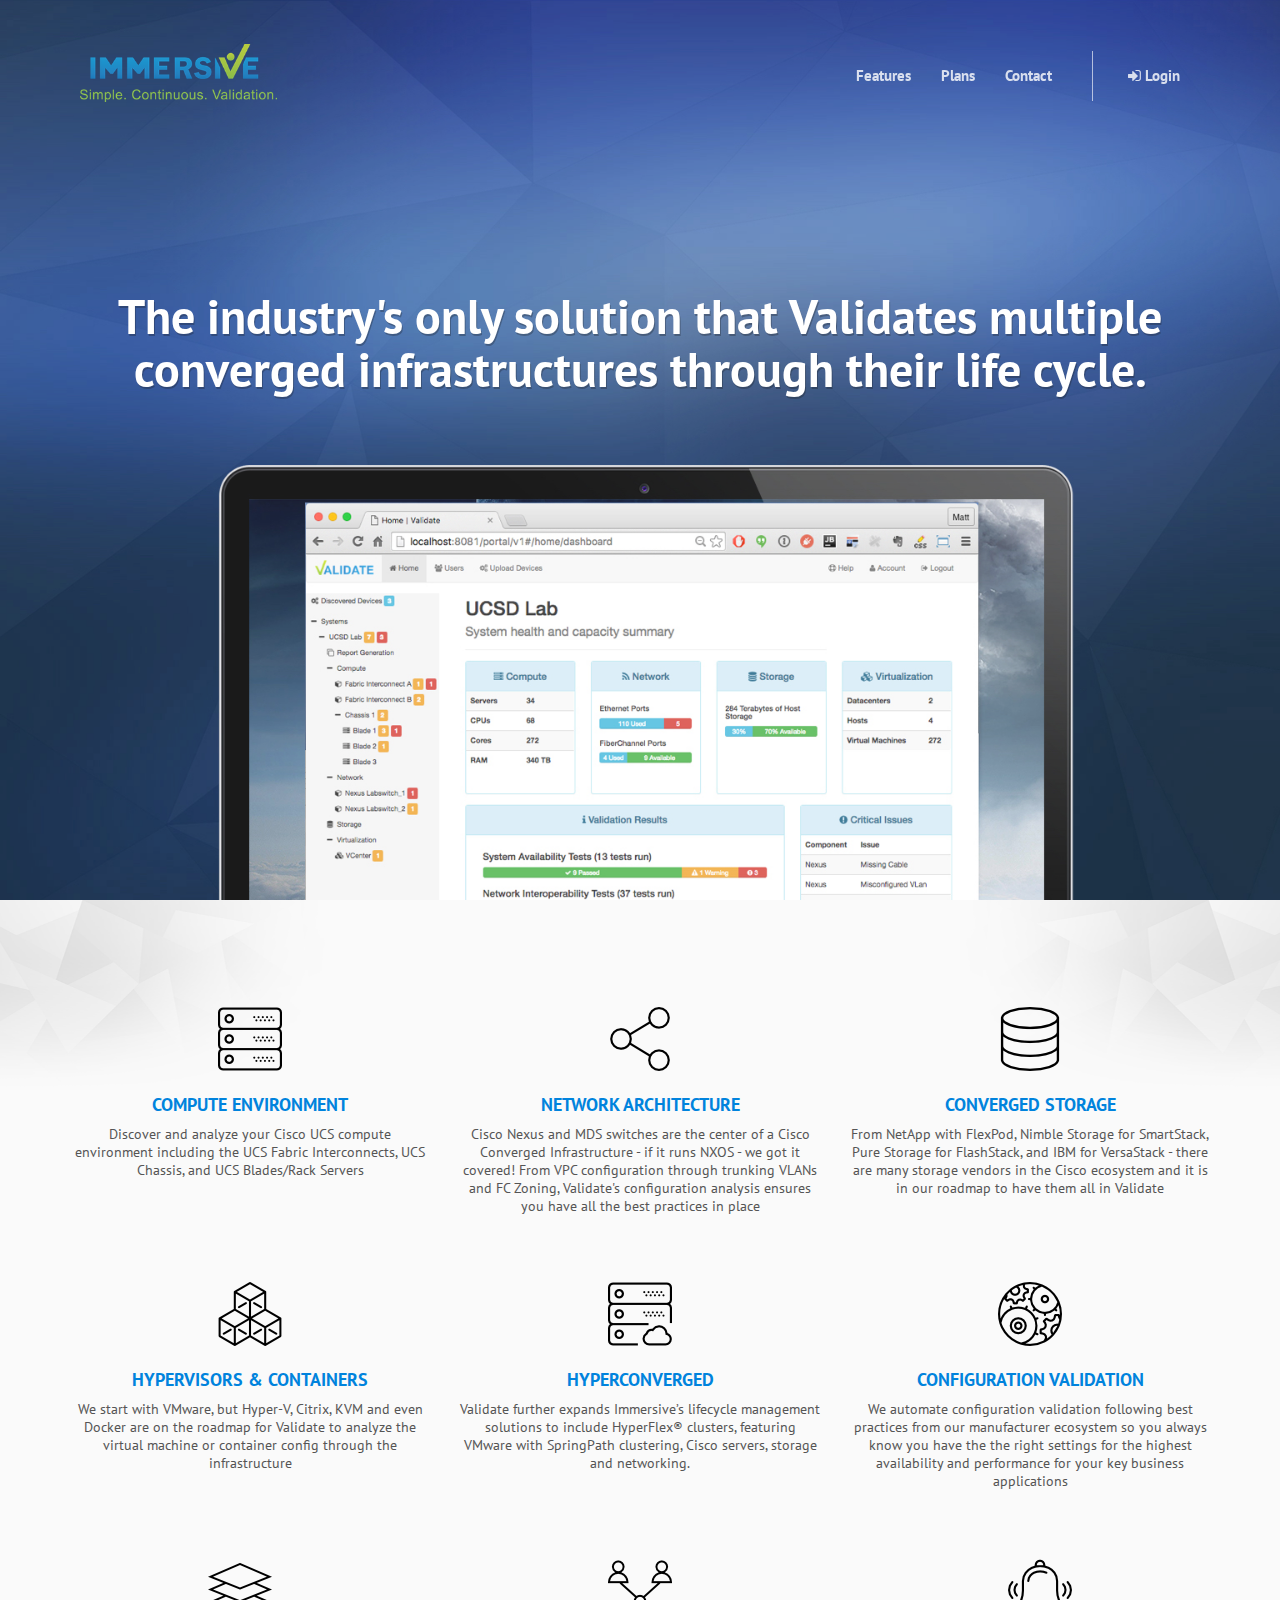
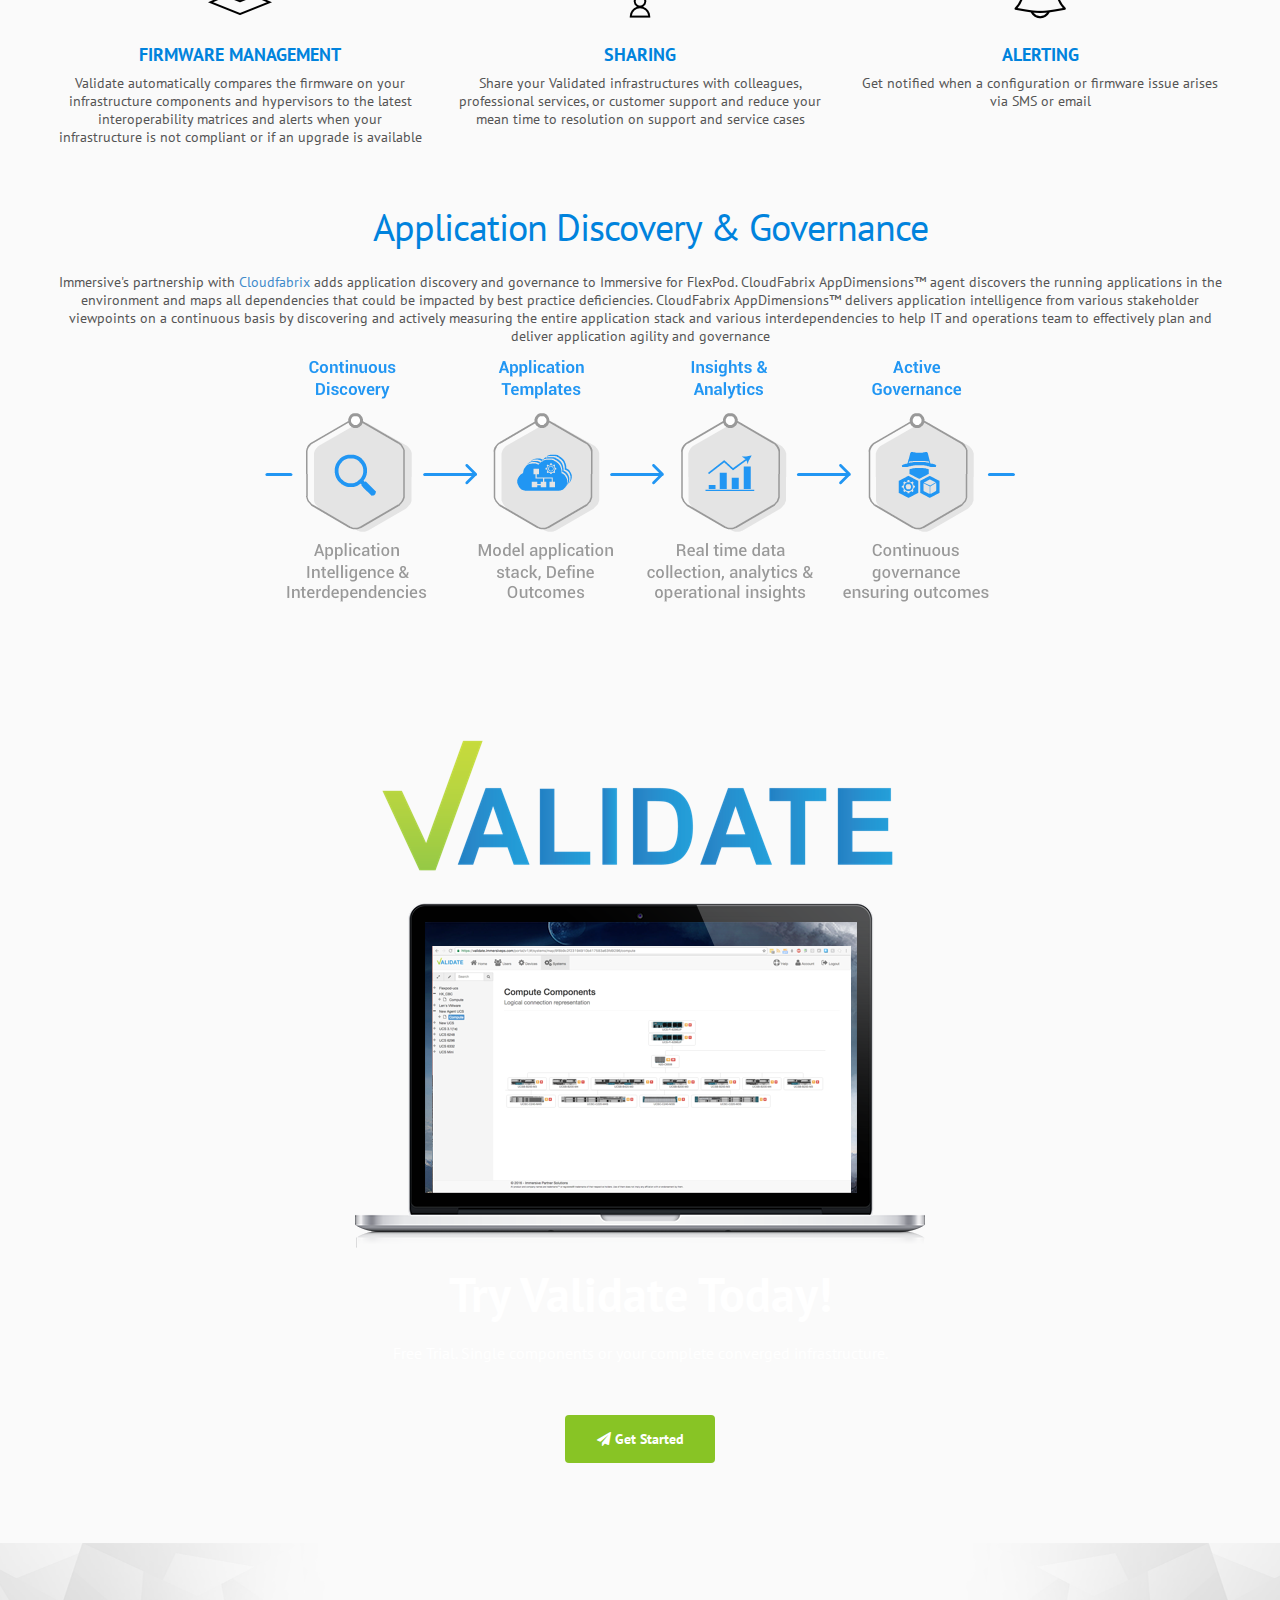
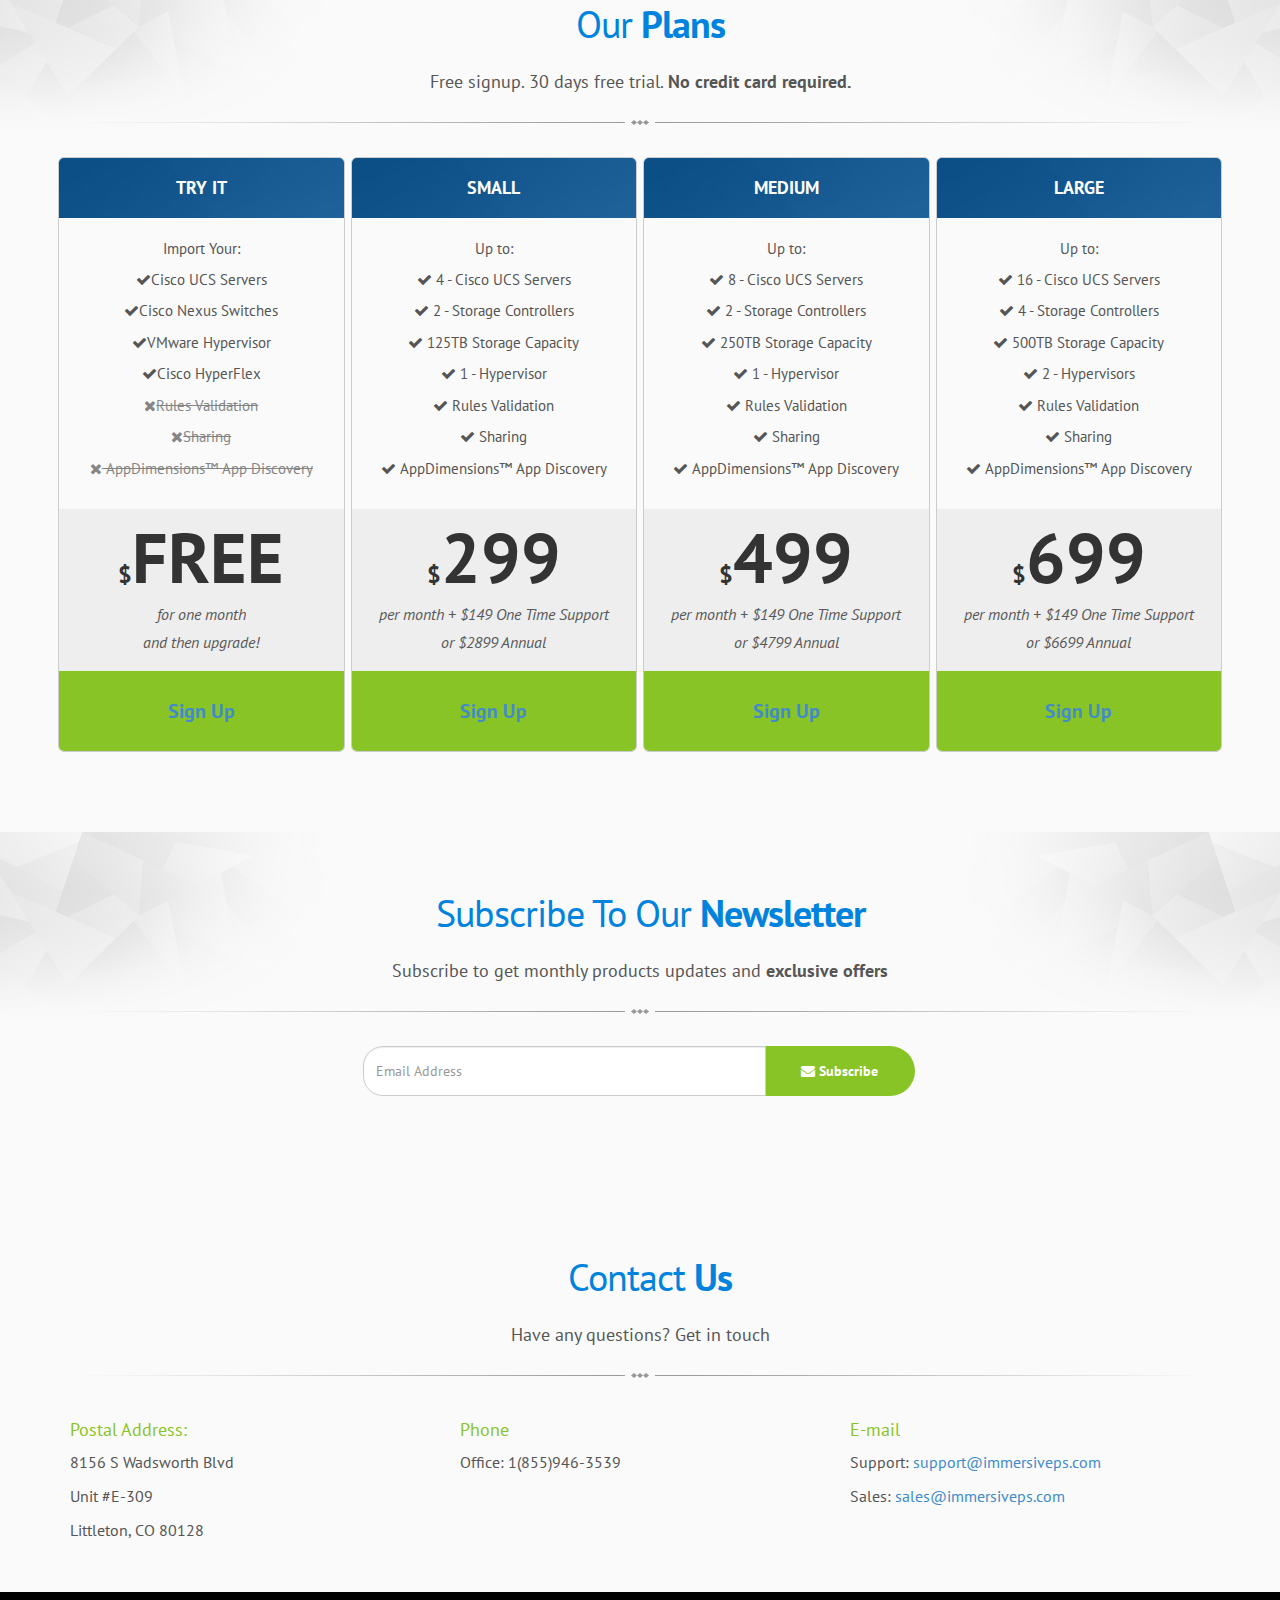
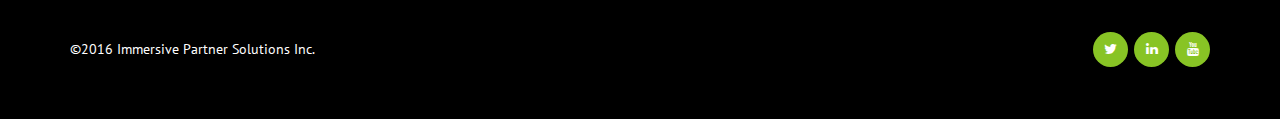
==== index.html @ 779d0a84 "Validate" ====
<!DOCTYPE html>
<html>
<head>
<meta charset="utf-8">
 <!--[if IE]><meta http-equiv="X-UA-Compatible" content="IE=edge"><![endif]-->
<meta name="viewport" content="width=device-width, initial-scale=1">

<!-- Page Title -->
	<title>Immersive Partner Solutions, Inc.</title>
<!-- /Page title -->

<!-- Seo Tags -->
	<meta name="description" content="Immersive Validate" />
	<meta name="keywords" content="Immersive, Validate, FlexPod, HyperFlex, SmartStack, FlashStack, VersaStack"/>
	<meta name="robots" content="index, follow"> 
<!-- /Seo Tags -->

<!-- Favicon and Touch Icons
========================================================= -->
	<link rel="shortcut icon" href="img/favicon.ico" type="image/x-icon">
	<link rel="icon" href="img/favicon.ico" type="image/x-icon">
<!-- /Favicon
========================================================= -->

<!-- >> CSS
============================================================================== -->
	<!-- Bootstrap styles -->
	<link href="vendor/bootstrap/css/bootstrap.min.css" rel="stylesheet">
	<!-- /Bootstrap Styles -->
	<!-- Google Web Fonts -->	
	<link href='https://fonts.googleapis.com/css?family=PT+Sans' rel='stylesheet' type='text/css'>
	<link href='https://fonts.googleapis.com/css?family=Titillium+Web:400,700,300' rel='stylesheet' type='text/css'>
	<!-- /google web fonts -->
	<!-- owl carousel -->
	<link href="vendor/owl.carousel/owl-carousel/owl.carousel.css" rel="stylesheet">
	<link href="vendor/owl.carousel/owl-carousel/owl.theme.css" rel="stylesheet">
	<!-- /owl carousel -->
	<!-- fancybox.css -->
	<link href="vendor/fancybox/jquery.fancybox.css" rel="stylesheet">
	<!-- /fancybox.css -->
	<!-- Font Awesome -->
	<link rel="stylesheet" href="vendor/font-awesome/css/font-awesome.min.css">
	<!-- /Font Awesome -->
	<!-- Main Styles -->
	<link href="css/styles.css" rel="stylesheet">
	<!-- /Main Styles -->
<!-- >> /CSS
============================================================================== -->
</head>

<body>

<!-- Page Loader
========================================================= -->
<div class="loader-container" id="page-loader"> 
  <div class="loading-wrapper loading-wrapper-hide">
  	<div class="loader-animation" id="loader-animation">
  		<svg class="svg-loader" width=100 height=100>
		  <circle cx=50 cy=50 r=25 />
		</svg>
  	</div>    
    <!-- Edit With Your Name -->
    <div class="loader-name" id="loader-name">
      <img src="img/logo.png" alt="">
    </div>
    <!-- /Edit With Your Name -->
  </div>   
</div>
<!-- /End of Page loader
========================================================= -->

<!-- Header
================================================== -->
<header id="header" class="">
	<nav class="navbar">
        <div class="container">
            <!-- Navbar Header -->
            <div class="navbar-header">
            	<!-- Collapse Button -->
                <button type="button" class="navbar-toggle" data-toggle="collapse" data-target=".navbar-main-collapse">
                    <i class="fa fa-bars"></i>
                </button>
                <!-- /Collapse Button -->
                <!-- logo -->
                <div class="header-logo" id="header-logo">
                	<a class="navbar-brand back-to-top" href="#main-carousel">
	                   <img src="img/logo3.png" alt="">
	                </a>
                </div>                
                <!-- /logo -->
            </div>
            <!-- / Navbar Header -->

            <!-- Collect the nav links, forms, and other content for toggling -->
            <div class="collapse navbar-collapse navbar-main-collapse">
            	<!-- Secondary menu -->
            	<ul class="nav navbar-nav navbar-right secondary-menu">
		          <li><a href="https://validate.immersiveps.com/portal/v1/#/login"><i class="fa fa-sign-in"></i> Login</a></li>
		        </ul>
		        <!-- /secondary menu -->
		        <!-- Main menu -->
                <ul class="nav navbar-nav navbar-right hd-list-menu"> 
			        <li><a href="#section-features">Features </a></li>
			        <!--<li><a href="#section-testimonials">Reviews</a></li> -->
			        <!--<li><a href="#section-clients">Clients</a></li>	 -->
			        <li><a href="#section-prices">Plans</a></li>	                
			        <li><a href="#section-contact">Contact</a></li>
                </ul>         
                <!-- Main menu -->       
            </div>
            <!-- /.navbar-collapse -->
        </div>
        <!-- /.container -->
    </nav>
</header>
<!-- /Header
================================================== -->


<div class="page-wrapper">
	
	<div id="body-content">

		<!-- Back to Top Button -->
		<div id="back-to-top" class="back-to-top back-to-top-hide"><i class="fa fa-angle-up"></i></div>
		<!-- /Back to Top Button -->

		<!-- SECTION: Intro
		================================================== -->
		<div class="owl-carousel main-carousel" id="main-carousel">

			<!-- slide -->
			<div class="main-intro main-slide1" style="">

				<div class="container">	
					<div class="intro-content-wrapper viewport">
						<!-- INTRO CONTENT -->
						<!-- Adjust the margin-top in style atribute according to content to keep always centered vertically-->
						<div class="intro-content intro-content-slide1">
							<!-- row -->
							<div class="row">
								<!-- col -->
								<div class="col-sm-12">
									<!-- Slide Title-->
									<div class="ic-title-wrapper">
										<h1 class="ic-title">The industry's only solution that Validates multiple converged infrastructures through their life cycle.</h1>
									</div>
									<!-- /Slide Title -->								
									<!-- Slide Text-->
									<!-- /Slide Text -->
														
								</div>
								<!-- /col -->
							</div>
							<!-- /row -->						
															
						</div>	
						<!-- /INTRO CONTENT -->					
					</div>							
				</div>
			</div>
			<!-- /slide -->
			
		</div>		
		<!-- /SECTION: Intro
		================================================== -->

		
		<!-- SECTION: Features
		================================================== -->
		<div class="section-features section-bg" id="section-features">
			<div class="container">				

				<!-- Intro Features -->
				<div class="intro-features-wrapper">
					<!-- row -->
					<div class="row">				
						<!-- item -->
						<div class="col-sm-4 intro-feature-item">
							<div class="intro-feature-icon">
								<img src="img/server.png" alt="">
							</div>
							<h2 class="intro-feature-title">Compute Environment</h2>
							<div class="intro-feature-description">
								<p>Discover and analyze your Cisco UCS compute environment including the UCS Fabric Interconnects, UCS Chassis, and UCS Blades/Rack Servers</p>								
							</div>
						</div>
						<!-- /item -->
						<!-- item -->
						<div class="col-sm-4 intro-feature-item">
							<div class="intro-feature-icon">
								<img src="img/network.png" alt="">
							</div>
							<h2 class="intro-feature-title">Network Architecture</h2>
							<div class="intro-feature-description">
								<p>Cisco Nexus and MDS switches are the center of a Cisco Converged Infrastructure - if it runs NXOS - we got it covered!  From VPC configuration through trunking VLANs and FC Zoning, Validate's configuration analysis ensures you have all the best practices in place</p>
							</div>
						</div>
						<!-- /item -->
						<!-- item -->
						<div class="col-sm-4 intro-feature-item">
							<div class="intro-feature-icon">
								<img src="img/storage.png" alt="">
							</div>
							<h2 class="intro-feature-title">Converged Storage</h2>
							<div class="intro-feature-description">
								<p>From NetApp with FlexPod, Nimble Storage for SmartStack, Pure Storage for FlashStack, and IBM for VersaStack - there are many storage vendors in the Cisco ecosystem and it is in our roadmap to have them all in Validate</p>
							</div>
						</div>
						<!-- /item -->
					</div>
					<div class="row">				
						<!-- item -->
						<div class="col-sm-4 intro-feature-item">
							<div class="intro-feature-icon">
								<img src="img/hypervisor.png" alt="">
							</div>
							<h2 class="intro-feature-title">Hypervisors & Containers</h2>
							<div class="intro-feature-description">
								<p>We start with VMware, but Hyper-V, Citrix, KVM and even Docker are on the roadmap for Validate to analyze the virtual machine or container config through the infrastructure</p>								
							</div>
						</div>
						<!-- /item -->
						<!-- item -->
						<div class="col-sm-4 intro-feature-item">
							<div class="intro-feature-icon">
								<img src="img/hyper.png" alt="">
							</div>
							<h2 class="intro-feature-title">Hyperconverged</h2>
							<div class="intro-feature-description">
								<p>Validate further expands Immersive’s lifecycle management solutions to include HyperFlex® clusters, featuring VMware with SpringPath clustering, Cisco servers, storage and networking.</p>
							</div>
						</div>
						<!-- /item -->
						<!-- item -->
						<div class="col-sm-4 intro-feature-item">
							<div class="intro-feature-icon">
								<img src="img/config.png" alt="">
							</div>
							<h2 class="intro-feature-title">Configuration Validation</h2>
							<div class="intro-feature-description">
								<p>We automate configuration validation following best practices from our manufacturer ecosystem so you always know you have the the right settings for the highest availability and performance for your key business applications</p>
							</div>
						</div>
						<div class="row">				
						<!-- item -->
						<div class="col-sm-4 intro-feature-item">
							<div class="intro-feature-icon">
								<img src="img/firmware.png" alt="">
							</div>
							<h2 class="intro-feature-title">Firmware Management</h2>
							<div class="intro-feature-description">
								<p>Validate automatically compares the firmware on your infrastructure components and hypervisors to the latest interoperability matrices and alerts when your infrastructure is not compliant or if an upgrade is available</p>
							</div>
						</div>
						<!-- item -->
						<div class="col-sm-4 intro-feature-item">
							<div class="intro-feature-icon">
								<img src="img/sharing.png" alt="">
							</div>
							<h2 class="intro-feature-title">Sharing</h2>
							<div class="intro-feature-description">
								<p>Share your Validated infrastructures with colleagues, professional services, or customer support and reduce your mean time to resolution on support and service cases</p>								
							</div>
						</div>
						<!-- /item -->
						<!-- item -->
						<div class="col-sm-4 intro-feature-item">
							<div class="intro-feature-icon">
								<img src="img/alert.png" alt="">
							</div>
							<h2 class="intro-feature-title">Alerting</h2>
							<div class="intro-feature-description">
								<p>Get notified when a configuration or firmware issue arises via SMS or email</p>
							</div>
						<!-- /item -->
					</div>
					<!-- /row -->
				</div>
				<!-- /row -->
					<div class="intro-features-wrapper">
					<div class="section-title-wrapper">
					<h2 class="title-section">Application Discovery & Governance</h2>
							<div class="intro-feature-description text-center">
								<p>Immersive's partnership with <a href="http://www.cloudfabrix.com">Cloudfabrix</a> adds application discovery and governance to Immersive for FlexPod.  CloudFabrix AppDimensions™ agent discovers the running applications in the environment and maps all dependencies that could be impacted by best practice deficiencies.  CloudFabrix AppDimensions™ delivers application intelligence from various stakeholder viewpoints on a continuous basis by discovering and actively measuring the entire application stack and various interdependencies to help IT and operations team to effectively plan and deliver application agility and governance</p>
							<img src="img/appdimensions.png" alt="">
							</div>
						</div>
					</div>
				</div>
				<!-- /Intro Features -->

			</div>
		</div>
		<!-- /SECTION: Features
		================================================== -->


		
		<!-- /SECTION: Clients
		================================================== -->

		<!-- Section: Image background-->
		<div class="section section-padding contrast-with-image text-center" style="background-image: url('img/bg3.jpg')">
			<div class="container">
				<img src="img/logo.png" alt="">
				<img src="img/laptop-mockup.png" alt="">
				<h2 class="title1">Try Validate Today!</h2>
				<p>Free Trial. Single components or your complete converged infrastructure.</p><br/><br/>
				<a href="https://validate.immersiveps.com/portal/v1/#/signup" class="btn btn-default"><i class="fa fa-paper-plane"></i> Get Started</a>
			</div>
		</div>
		<!-- / Section: Image Background-->

		<!-- SECTION: Prices
		================================================== -->
		<div class="section-prices section-padding section-bg" id="section-prices">
			<div class="container">

				<!-- Section title -->
				<div class="section-title-wrapper">
					<h2 class="title-section">Our <strong>Plans</strong></h2>
					<p class="title-section2 title-section-border">Free signup. 30 days free trial. <strong>No credit card required.</strong></p>
				</div>
				<!-- /Section title -->

				<!-- Row -->
			<div class="row">
				<!-- col -->
				<div class="col-sm-3">
					<!-- Plan Item-->
					<div class="plan-item">
						<!-- Plan Name -->
		            	<div class="plan-item-head">
		                	<h2 class="plan-item-title">Try It</h2>			              
		            	</div>  
						<!-- Plan Name -->

						<!-- Plan Features List -->
			            <ul class="plan-item-list">
			                <li>Import Your:</li>
			                <li><i class="fa fa-check"></i>Cisco UCS Servers</li>
			                <li><i class="fa fa-check"></i>Cisco Nexus Switches</li>
			                <li><i class="fa fa-check"></i>VMware Hypervisor</li>
			                <li><i class="fa fa-check"></i>Cisco HyperFlex</li>
			                <li class="disabled"><i class="fa fa-times"></i>Rules Validation </li>
			                <li class="disabled"><i class="fa fa-times"></i>Sharing</li>
			                <li class="disabled"><i class="fa fa-times"></i> AppDimensions™ App Discovery</li>
			            </ul>
						<!-- Plan Features List -->

						<!-- Plan Item Price -->
			            <div class="plan-item-price">
			            	<h3 class="plan-item-price-title"><span class="plan-item-price-symbol">$</span>FREE</h3>
			                <h4 class="plan-item-price-title2">for one month</h4>
			                <h4 class="plan-item-price-title2">and then upgrade!</h4>
			            </div>
			            <!-- /Plan Item Price -->

			            <button type="button" class="btn btn-default plan-item-btn"><a href="https://validate.immersiveps.com/portal/v1/#/signup">Sign Up</button></a>
			        </div>
					<!-- /Plan Item -->
				</div>
				<!-- /col -->

				<!-- col -->
				<div class="col-sm-3">
					<!-- Plan Item-->
					<div class="plan-item">
						<!-- Plan Name -->
		            	<div class="plan-item-head">
		                	<h2 class="plan-item-title">Small</h2>			              
		            	</div>  
						<!-- Plan Name -->

						<!-- Plan Features List -->
			            <ul class="plan-item-list">
			            	<li>Up to:</li>
			                <li><i class="fa fa-check"></i> 4 - Cisco UCS Servers</li>
			                <li><i class="fa fa-check"></i> 2 - Storage Controllers</li>
			                <li><i class="fa fa-check"></i> 125TB Storage Capacity</li>
			                <li><i class="fa fa-check"></i> 1 - Hypervisor</li>
			                <li><i class="fa fa-check"></i> Rules Validation</li>
			                <li><i class="fa fa-check"></i> Sharing</li>
			                <li><i class="fa fa-check"></i> AppDimensions™ App Discovery</li>
			            </ul>
						<!-- Plan Features List -->

						<!-- Plan Item Price -->
			            <div class="plan-item-price">
			            	<h3 class="plan-item-price-title"><span class="plan-item-price-symbol">$</span>299</h3>
			                <h4 class="plan-item-price-title2">per month + $149 One Time Support</h4>
			                <h4 class="plan-item-price-title2">or $2899 Annual</h4>
			            </div>
			            <!-- /Plan Item Price -->

			            <button type="button" class="btn btn-default plan-item-btn"><a href="https://validate.immersiveps.com/portal/v1/#/signup">Sign Up</button></a>
			        </div>
					<!-- /Plan Item -->
				</div>
				<!-- /col -->

				
				<!-- col -->
				<div class="col-sm-3">
					<!-- Plan Item-->
					<div class="plan-item">
						<!-- Plan Name -->
		            	<div class="plan-item-head">
		                	<h2 class="plan-item-title">Medium</h2>			              
		            	</div>  
						<!-- Plan Name -->

						<!-- Plan Features List -->
						<ul class="plan-item-list">
			            <li>Up to:</li>
			                <li><i class="fa fa-check"></i> 8 - Cisco UCS Servers</li>
			                <li><i class="fa fa-check"></i> 2 - Storage Controllers</li>
			                <li><i class="fa fa-check"></i> 250TB Storage Capacity</li>
			                <li><i class="fa fa-check"></i> 1 - Hypervisor</li>
			                <li><i class="fa fa-check"></i> Rules Validation</li>
			                <li><i class="fa fa-check"></i> Sharing</li>
			                <li><i class="fa fa-check"></i> AppDimensions™ App Discovery</li>
			            </ul>
						<!-- Plan Features List -->

						<!-- Plan Item Price -->
			            <div class="plan-item-price">
			            	<h3 class="plan-item-price-title"><span class="plan-item-price-symbol">$</span>499</h3>
			                <h4 class="plan-item-price-title2">per month + $149 One Time Support</h4>
			                <h4 class="plan-item-price-title2">or $4799 Annual</h4>
			            </div>
			            <!-- /Plan Item Price -->

			            <button type="button" class="btn btn-default plan-item-btn"><a href="https://validate.immersiveps.com/portal/v1/#/signup">Sign Up</button></a>
			        </div>
					<!-- /Plan Item -->
				</div>
				<!-- /col -->

				<!-- col -->
				<div class="col-sm-3">
					<!-- Plan Item-->
					<div class="plan-item">
						<!-- Plan Name -->
		            	<div class="plan-item-head">
		                	<h2 class="plan-item-title">Large</h2>			              
		            	</div>  
						<!-- Plan Name -->

						<!-- Plan Features List -->
						<ul class="plan-item-list">
			            <li>Up to:</li>
			                <li><i class="fa fa-check"></i> 16 - Cisco UCS Servers</li>
			                <li><i class="fa fa-check"></i> 4 - Storage Controllers</li>
			                <li><i class="fa fa-check"></i> 500TB Storage Capacity</li>
			                <li><i class="fa fa-check"></i> 2 - Hypervisors</li>
			                <li><i class="fa fa-check"></i> Rules Validation</li>
			                <li><i class="fa fa-check"></i> Sharing</li>
			                <li><i class="fa fa-check"></i> AppDimensions™ App Discovery</li>
			            </ul>
						<!-- Plan Features List -->

						<!-- Plan Item Price -->
			            <div class="plan-item-price">
			            	<h3 class="plan-item-price-title"><span class="plan-item-price-symbol">$</span>699</h3>
			                <h4 class="plan-item-price-title2">per month + $149 One Time Support</h4>
			                <h4 class="plan-item-price-title2">or $6699 Annual</h4>
			            </div>
			            <!-- /Plan Item Price -->

			            <button type="button" class="btn btn-default plan-item-btn"><a href="https://validate.immersiveps.com/portal/v1/#/signup">Sign Up</button></a>
			        </div>
					<!-- /Plan Item -->
				</div>
				<!-- /col -->
			</div>
			<!-- /Row -->

				
			</div>				
		</div>
		<!-- /SECTION: Prices
		================================================== -->

		

		<!-- SECTION: Testimonials
		================================================== -->
		<div class="section-subscribe section-padding section-bg" id="section-subscribe">
			<div class="container">		
				<!-- Section title -->
				<div class="section-title-wrapper">
					<h2 class="title-section">Subscribe To Our <strong>Newsletter</strong></h2>
					<p class="title-section2 title-section-border">Subscribe to get monthly products updates and <strong>exclusive offers</strong></p>
				</div>
				<!-- /Section title -->

				<div class="row">
					<div class="col-sm-6 col-sm-offset-3">
						<!-- Mailchimp Form -->
						<form id="mc-form" action="https://immersiveps.us11.list-manage.com/subscribe/post?u=fa76b0aaca21a944f6d756a8e&amp;id=5f66a9d143" method="post">
					        <div class="input-group">
					            <input type="email" class="form-control" placeholder="Email Address" required="" id="mc-email" name="EMAIL">
					            <span class="input-group-btn">
					            	<button type="submit" class="btn btn-default"><i class="fa fa-envelope"></i>  Subscribe</button>
					            </span> 
					        </div>
					        <label for="mc-email" id="mc-notification"></label>
				        </form>
				        <!-- / Mailchimp Form -->
					</div>
				</div>

				
			</div>
		</div>
		<!-- /SECTION: Newletter
		================================================== -->	


		<!-- SECTION: Contact Infos
		================================================== -->
		<div class="section-contact-infos section-padding" id="section-contact">
			<div class="container">
				<!-- Section title -->
				<div class="section-title-wrapper">
					<h2 class="title-section">Contact <strong>Us</strong></h2>
					<p class="title-section2 title-section-border">Have any questions? Get in touch</p>
				</div>
				<!-- /Section title -->
				<!-- Contact Infos -->
				<div class="contact-infos">
					<!-- row -->
					<div class="row">
						<!-- Postal Address -->
						<div class="col-xs-6 col-sm-6 col-md-4">
							<h4>Postal Address:</h4>
							<p>8156 S Wadsworth Blvd</p>
							<p>Unit #E-309</p>
							<p>Littleton, CO 80128</p>
						</div>							
	
						<!-- Phone Number -->
						<div class="col-xs-6 col-sm-6 col-md-4">
							<h4 class="small-title">Phone</h4>
							<p>Office: 1(855)946-3539</p>
						</div>	
							
						<!-- E-mail Address-->
						<div class="col-xs-6 col-sm-6 col-md-4 contact-data">
							<h4 class="small-title">E-mail</h4>
							<p>Support: <a href="mailto:support@immersiveps.com">support@immersiveps.com</a></p>
							<p>Sales: <a href="mailto:sales@immersiveps.com">sales@immersiveps.com</a></p>
						</div>
					</div>
					<!-- /row -->
				</div>
				<!-- /contact Infos -->				
			</div>
		</div>
		<!-- / SECTION: Contact Infos
		================================================== -->

	</div>
</div>

<!-- Contact Form - Ajax Messages
========================================================= -->
<!-- Form Sucess -->
<div class="form-result modal-wrap" id="contactSuccess">
  <div class="modal-bg"></div>
  <div class="modal-content">
    <h4 class="modal-title"><i class="fa fa-check-circle"></i> Success!</h4>
    <p>Your message has been sent to us.</p>
  </div>
</div>
<!-- /Form Sucess -->
<!-- form-error -->
<div class="form-result modal-wrap" id="contactError">
  <div class="modal-bg"></div>
  <div class="modal-content">
    <h4 class="modal-title"><i class="fa fa-times"></i> Error</h4>
    <p>There was an error sending your message.</p>
  </div>
</div>
<!-- /form-error -->
<!-- / Contact Form - Ajax Messages
========================================================= -->


<!-- Footer
================================================== -->
<footer id="footer" class="jumb-footer">
	<div class="container">
		<!-- row -->
		<div class="row">
			<!-- col -->
			<div class="col-sm-6">
				&copy;2016 Immersive Partner Solutions Inc.</i>
			</div>
			<!-- /col -->
			<!-- col -->
			<div class="col-sm-6">
				<!-- Social Icons -->
				<div class="footer-social-icons">
					<a href="https://twitter.com/ImmersivePS"><i class="fa fa-twitter"></i></a>
					<a href="https://www.linkedin.com/company/immersive-partner-solutions-llc"><i class="fa fa-linkedin"></i></a>
					<a href="https://www.youtube.com/channel/UCEVNA7crkWrKZFI7TdUs2KA"><i class="fa fa-youtube"></i></a>
				</div>
				<!-- /Social Icons -->
			</div>
			<!-- /col -->
		</div>
		<!-- /row -->
	</div>	
</footer>
<!-- /Footer
================================================== -->

<!-- >> JS
============================================================================== -->

<!-- jQuery (necessary for Bootstrap's JavaScript plugins) -->
<script src="vendor/jquery-1.11.3.min.js"></script>
<!-- Include all compiled plugins (below), or include individual files as needed -->
<script src="vendor/bootstrap/js/bootstrap.min.js"></script>
<!-- Crossbrowser-->
<script src="vendor/cross-browser.js"></script>
<!-- /Crossbrowser-->
<!-- CountDown -->
<script src="vendor/jquery.countdown.min.js"></script>
<!-- /CountDown -->
<!-- Waypoints-->
<script src="vendor/waypoints.min.js"></script>
<!-- /Waypoints -->
<!-- Retina ready script-->
<script src="vendor/retina.min.js"></script>
<!-- /Retina ready script -->
<!-- Modernizr -->
<script src="vendor/modernizr.js"></script>
<!-- /Modernizr -->
<!-- Count To (Counters) -->
<script src="vendor/count-to.js"></script>
<!-- /Count To (Counters) -->
<!-- SkrollR-->
<script src="vendor/skrollr.min.js"></script>
<!-- /SkrollR -->
<!-- Validate -->
<script src="vendor/validate.js"></script>
<!-- / Validate -->
<!-- Fancybox -->
<script src="vendor/fancybox/jquery.fancybox.js"></script>
<!-- /fancybox -->
<!-- Owl Caroulsel -->
<script src="vendor/owl.carousel/owl-carousel/owl.carousel.js"></script>
<!-- /Owl Caroulsel -->
<!-- Classie -->
<script src="vendor/classie.js"></script>
<!-- /Classie -->
<!-- Main JS -->
<script src="js/main.js"></script>
<!-- /Main JS -->

<!-- HTML5 Shim and Respond.js IE8 support of HTML5 elements and media queries -->
<!-- WARNING: Respond.js doesn't work if you view the page via file:// -->
<!--[if lt IE 9]>
  <script src="https://oss.maxcdn.com/libs/html5shiv/3.7.0/html5shiv.js"></script>
  <script src="https://oss.maxcdn.com/libs/respond.js/1.4.2/respond.min.js"></script>
<![endif]-->

<!-- >> /JS
============================================================================= -->

</body>
</html>
---- css/styles.css ----
@charset "utf-8";.color1{color:#88c425}.color2{color:#0083dd}.color3{color:#0071cc}.color1l{color:#04cd8f}.font1{font-family:'PT Sans',sans-serif}.font2{font-family:'PT Sans',sans-serif}.anima1{-webkit-transition:all .2s ease-in-out;-moz-transition:all .2s ease-in-out;transition:all .2s ease-in-out}.anima-none{-webkit-transition:none!important;-moz-transition:none!important;transition:none!important}.anima-transform{-webkit-transition-property:-webkit-transform;-moz-transition-property:-moz-transform;-o-transition-property:-o-transform;transition-property:transform}.background-cover,.bg-cover{-webkit-background-size:cover;-moz-background-size:cover;-o-background-size:cover;background-size:cover}.responsive-image{width:100%}.no-pl{padding-left:0!important}.no-pr{padding-right:0!important}.clean-list{list-style:none;margin:0;padding:0}.clean-list li{padding-left:0;margin-left:0}.clearfix:after{content:'';display:block;clear:both}body{color:#555;font-family:'PT Sans',sans-serif}.page-wrapper{width:100%}#body-content{background:#fafafa;position:relative;z-index:2222}h1,h2,h3,h4{font-family:'PT Sans',sans-serif;color:#88c425}.title1{font-weight:700;font-size:48px;margin-bottom:20px}p{font-size:16px;line-height:24px}#back-to-top{display:block;position:fixed;right:40px;bottom:40px;cursor:pointer;background:#88c425;width:30px;height:30px;line-height:30px;-webkit-border-radius:3px;-moz-border-radius:3px;border-radius:3px;text-align:center;color:#fff;z-index:8888888888;-webkit-transition:all .6s ease-in-out;-moz-transition:all .6s ease-in-out;transition:all .6s ease-in-out;opacity:1;transform:translate(0px,0);-webkit-transform:translate(0px,0);-moz-transform:translate(0px,0);-o-transform:translate(0px,0);-ms-transform:translate(0px,0)}#back-to-top:hover{background:#0071cc}.back-to-top-hide{opacity:0!important;transform:translate(0px,12px)!important;-webkit-transform:translate(0px,12px)!important;-moz-transform:translate(0px,12px)!important;-o-transform:translate(0px,12px)!important;-ms-transform:translate(0px,12px)!important}html:before,html:after,body:before,body:after{content:"";background:#eee;opacity:1;position:fixed;z-index:99;display:none}@media (min-width:768px){html:before,html:after,body:before,body:after{display:block}}.title-section{margin-bottom:20px;font-size:24px;text-align:center;color:#0083dd;border-bottom:1px solid #0083dd;padding-bottom:10px;font-weight:400}@media (min-width:768px){.title-section{font-size:38px;border-bottom:0;padding-left:20px;padding-bottom:5px;letter-spacing:-1px}}.title-section small{font-size:18px;color:#3f51b5}.title-section2{font-size:18px;text-align:center}@media (min-width:768px){.title-section-border:after{content:'';display:block;height:8px;width:100%;background:url(../img/border3.png) no-repeat center center;margin-top:25px;opacity:.6}}.inverted-section{color:#fff!important;padding-top:30px;padding-bottom:30px}.inverted-section h1,.inverted-section h2,.inverted-section h3,.inverted-section h4{color:#fff!important}.inverted-section .owl-pagination{margin-top:30px}.inverted-section .owl-pagination .owl-page span{background:#fff!important;-webkit-transition:all .2s ease-in-out;-moz-transition:all .2s ease-in-out;transition:all .2s ease-in-out}.inverted-section .owl-pagination .owl-page.active span{background:#88c425!important}.inverted-section .title-section{border-bottom-color:#fff}@media (min-width:768px){.inverted-section .title-section-border:after{background:url(../img/border3-negative.png) no-repeat center center}}.inverted-section2{color:#fff!important;padding-top:30px;padding-bottom:30px;background:url(../img/bg9.jpg) #0071cc}.inverted-section2 h1,.inverted-section2 h2,.inverted-section2 h3,.inverted-section2 h4{color:#fff!important}.inverted-section2 .owl-pagination{margin-top:30px}.inverted-section2 .owl-pagination .owl-page span{background:#fff!important;-webkit-transition:all .2s ease-in-out;-moz-transition:all .2s ease-in-out;transition:all .2s ease-in-out}.inverted-section2 .owl-pagination .owl-page.active span{background:#88c425!important}.inverted-section2 .title-section{border-bottom-color:#fff}@media (min-width:768px){.inverted-section2 .title-section-border:after{background:url(../img/border3-negative.png) no-repeat center center}}.inverted-section-neutral{background:#eee}.image-bg-section{color:#fff!important;padding-top:30px;padding-bottom:30px;position:relative;background-position:center center;background-attachment:fixed;background-repeat:no-repeat;-webkit-background-size:cover;-moz-background-size:cover;-o-background-size:cover;background-size:cover}.image-bg-section h1,.image-bg-section h2,.image-bg-section h3,.image-bg-section h4{color:#fff!important}.image-bg-section .owl-pagination{margin-top:30px}.image-bg-section .owl-pagination .owl-page span{background:#fff!important;-webkit-transition:all .2s ease-in-out;-moz-transition:all .2s ease-in-out;transition:all .2s ease-in-out}.image-bg-section .owl-pagination .owl-page.active span{background:#88c425!important}.image-bg-section .title-section{border-bottom-color:#fff}@media (min-width:768px){.image-bg-section .title-section-border:after{background:url(../img/border3-negative.png) no-repeat center center}}.section-padding{padding-top:30px;padding-bottom:30px}@media (min-width:768px){.section-padding{padding-top:40px;padding-bottom:80px}}.section-title-wrapper{margin-bottom:30px}.section-bg{background:url(../img/section-bg.png) no-repeat center top #fafafa;background-size:100% auto}@media (min-width:992px){.row-nopr .col-sm-3,.row-nopr .col-sm-4,.row-nopr .col-sm-6{padding-right:0!important}}.contrast-with-image{color:#fff!important;background-position:center center;-webkit-background-size:cover;-moz-background-size:cover;-o-background-size:cover;background-size:cover;background-attachment:fixed;padding-top:80px;padding-bottom:80px}.contrast-with-image h1,.contrast-with-image h2,.contrast-with-image h3,.contrast-with-image h4{color:#fff}.clean-list{list-style:none;margin:0;padding:0;margin-bottom:20px}.clean-list li{list-style:none;margin:0;margin-bottom:5px;padding:0}.magic-button{min-width:150px;display:inline-block;border:none;background:0 0;color:inherit;vertical-align:middle;position:relative;z-index:1;-webkit-backface-visibility:hidden;-moz-osx-font-smoothing:grayscale;color:#88c425;border-color:#0083dd;padding:1em 2em}.magic-button:focus{outline:0}.magic-button>span{vertical-align:middle}.btn{min-width:150px;display:inline-block;border:none;background:0 0;color:inherit;vertical-align:middle;position:relative;z-index:1;-webkit-backface-visibility:hidden;-moz-osx-font-smoothing:grayscale;color:#88c425;border-color:#0083dd;padding:1em 2em;font-weight:700}.btn:focus{outline:0}.btn>span{vertical-align:middle}.btn-default{color:#fff;background:#88c425;overflow:hidden;-webkit-transition:all .3s ease-in-out;-moz-transition:all .3s ease-in-out;transition:all .3s ease-in-out;margin-bottom:5px;margin-left:3px;margin-right:3px}@media (min-width:992px){.btn-default{margin-bottom:0}}.btn-default:before{content:'';z-index:-1;position:absolute;top:50%;left:100%;margin:-15px 0 0 1px;width:30px;height:30px;border-radius:50%;background:#3f51b5;-webkit-transform-origin:100% 50%;transform-origin:100% 50%;-webkit-transform:scale3d(1,2,1);transform:scale3d(1,2,1);-webkit-transition:-webkit-transform .3s,opacity .3s;transition:transform .3s,opacity .3s;-webkit-transition-timing-function:cubic-bezier(0.7,0,.9,1);transition-timing-function:cubic-bezier(0.7,0,.9,1)}.btn-default>span{vertical-align:middle;padding-left:.75em}.btn-default:hover{background:#88c425;color:#fff}.btn-default:hover:before{-webkit-transform:scale3d(9.5,9.5,1);transform:scale3d(9.5,9.5,1)}.plan-item-btn{-webkit-border-radius:0;-moz-border-radius:0;border-radius:0}.plan-item-btn:hover:before{-webkit-transform:scale3d(11,11,1);transform:scale3d(11,11,1)}.no-pleft{padding-left:0}.no-spadding{padding-left:0;padding-right:0}.fancybox-skin{position:relative;background:#f9f9f9;color:#444;text-shadow:none;-webkit-border-radius:0;-moz-border-radius:0;border-radius:0;padding:0!important}#page-loader{width:100%;height:100%;color:#fff;opacity:1;position:fixed;top:0;left:0;z-index:9999;-webkit-transition:all .6s ease-in-out;-moz-transition:all .6s ease-in-out;transition:all .6s ease-in-out;font-family:'PT Sans',sans-serif}#page-loader:before{content:'';display:block;position:fixed;top:0;left:0;width:50%;height:100%;background:#1d3047;z-index:1;-webkit-transition:all .6s ease-in-out;-moz-transition:all .6s ease-in-out;transition:all .6s ease-in-out}#page-loader:after{content:'';display:block;position:fixed;z-index:1;top:0;right:0;width:50%;height:100%;background:#1d3047;-webkit-transition:all .6s ease-in-out;-moz-transition:all .6s ease-in-out;transition:all .6s ease-in-out}.loader-out{opacity:0}.loader-out:before{transform:translateX(-600px);-moz-transform:translateX(-600px);-webkit-transform:translateX(-600px);opacity:0}.loader-out:after{transform:translateX(600px);-moz-transform:translateX(600px);-webkit-transform:translateX(600px);opacity:0}.loading-wrapper{width:250px;position:fixed;top:50%;margin-top:-130px;left:50%;margin-left:-125px;opacity:1;-webkit-transition:all .6s ease-in-out;-moz-transition:all .6s ease-in-out;transition:all .6s ease-in-out;z-index:9;transform:translateY(0px);-moz-transform:translateY(0px);-webkit-transform:translateY(0px)}.loading-wrapper-hide{opacity:0;-webkit-transition:all .6s ease-in-out;-moz-transition:all .6s ease-in-out;transition:all .6s ease-in-out;transform:translateY(-20px);-moz-transform:translateY(-20px);-webkit-transform:translateY(-20px)}.tp-loader{z-index:10000;position:relative}.loader-name{color:#fff;opacity:.8;text-align:center;letter-spacing:0;padding-left:2px;padding-right:2px;font-weight:700;margin-top:45px;-webkit-transition:all .4s ease-in-out;-moz-transition:all .4s ease-in-out;transition:all .4s ease-in-out;margin-bottom:35px}.loader-name img{max-width:230px}.loader-job{border:1px solid #fff;padding:5px;text-align:center;font-weight:200;margin-top:5px;color:#fff;font-size:13px;-webkit-transition:all .4s ease-in-out;-moz-transition:all .4s ease-in-out;transition:all .4s ease-in-out}.loader-left{-webkit-transform:translateX(-40px);-moz-transform:translateX(-40px);-o-transform:translateX(-40px);transform:translateX(-40px);opacity:0}.loader-right{-webkit-transform:translateX(40px);-moz-transform:translateX(40px);-o-transform:translateX(40px);transform:translateX(40px);opacity:0}.loader-up{-webkit-transform:translateY(-80px);-moz-transform:translateY(-80px);-o-transform:translateY(-80px);transform:translateY(-80px);opacity:0!important}.loader-down{-webkit-transform:translateY(80px);-moz-transform:translateY(80px);-o-transform:translateY(80px);transform:translateY(80px);opacity:0}.loader-hide{opacity:0}.loader{display:inline-block;text-align:center;margin:0 auto;width:30px;height:30px;position:relative;border:4px solid #Fff;top:50%;animation:loader 2s infinite ease}.loader-inner{vertical-align:top;display:inline-block;width:100%;background-color:#fff;animation:loader-inner 2s infinite ease-in}.loader-animation{text-align:center}.svg-loader{margin:0 auto;margin-bottom:-30px;display:block;-webkit-animation:svg-rotate 4000ms linear infinite;animation:svg-rotate 4000ms linear infinite}.svg-loader circle{fill:transparent;stroke:#fff;stroke-width:4;stroke-linecap:round;stroke-dasharray:0,301.59289;-webkit-animation:stroke-dash 2000ms linear infinite,stroke-width 2000ms linear infinite,stroke-color 8000ms steps(4) infinite;animation:stroke-dash 2000ms linear infinite,stroke-width 2000ms linear infinite,stroke-color 8000ms steps(4) infinite}@-webkit-keyframes svg-rotate{to{-webkit-transform:rotate(360deg);transform:rotate(360deg)}}@keyframes svg-rotate{to{-webkit-transform:rotate(360deg);transform:rotate(360deg)}}@-webkit-keyframes stroke-width{0%,100%{stroke-width:0}45%,55%{stroke-width:2}50%{stroke-width:4}}@keyframes stroke-width{0%,100%{stroke-width:0}45%,55%{stroke-width:2}50%{stroke-width:4}}@-webkit-keyframes stroke-dash{0%{stroke-dasharray:0,301.59289;stroke-dashoffset:0}50%{stroke-dasharray:301.59289,0;stroke-dashoffset:0}100%{stroke-dasharray:301.59289,301.59289;stroke-dashoffset:-301.59289}}@keyframes stroke-dash{0%{stroke-dasharray:0,301.59289;stroke-dashoffset:0}50%{stroke-dasharray:301.59289,0;stroke-dashoffset:0}100%{stroke-dasharray:301.59289,301.59289;stroke-dashoffset:-301.59289}}@-webkit-keyframes stroke-color{from{stroke:#fff}}@keyframes stroke-color{from{stroke:#fff}}#header{background:url(../img/bgmask2.png) #0060bb;opacity:.9;top:0;-webkit-transition:all .4s ease-in-out;-moz-transition:all .4s ease-in-out;transition:all .4s ease-in-out;position:fixed;width:100%;z-index:7777;-webkit-transition:all .5s ease-in-out;-moz-transition:all .5s ease-in-out;transition:all .5s ease-in-out;font-family:'PT Sans',sans-serif}@media (min-width:992px){#header{position:absolute;top:0;left:0;display:block;border-bottom:0 solid #ccc;transform:translate3d(0px,0,0);padding-top:38px;padding-bottom:20px;background:0 0}}@media (min-width:1400px){#header{padding-top:60px}}#header:hover{opacity:1}.navbar-toggle{color:#fff;font-size:20px}.navbar{margin-bottom:0!important}@media (min-width:992px){.navbar-collapse{padding-top:12px}}.navbar-brand{display:block;width:100%}@media (min-width:992px){.navbar-brand{padding:5px}}.header-logo{width:140px;margin-top:5px;opacity:1;float:left;-webkit-transition:all .5s ease-in-out;-moz-transition:all .5s ease-in-out;transition:all .5s ease-in-out}@media (min-width:992px){.header-logo{width:207px;margin-top:0;margin-left:20px}}.header-logo img{max-width:100%;-webkit-transition:all .5s ease-in-out;-moz-transition:all .5s ease-in-out;transition:all .5s ease-in-out}.header-stick{background:url(../img/bgmask2.png) #000!important;opacity:.9;top:0!important;-webkit-transition:all .4s ease-in-out;-moz-transition:all .4s ease-in-out;transition:all .4s ease-in-out;position:fixed!important;padding-top:5px!important;padding-bottom:10px!important}.header-stick:hover{opacity:1}.header-stick .hd-list-menu,.header-stick .secondary-menu{padding-top:5px!important}.header-stick .header-logo{width:140px;margin-top:8px}.header-stick .navbar-collapse{padding-top:0}.fa-rounded{display:inline-block;-webkit-border-radius:50%;-moz-border-radius:50%;border-radius:50%;border:1px solid #555;padding:10px}.menu-button-wrapper{padding-left:0!important}.menu-button{display:inline-block}.btn-menu{background:#0071cc;border:0;color:#fff;padding:15px;font-size:18px;line-height:30px;-webkit-transition:all .3s ease-in-out;-moz-transition:all .3s ease-in-out;transition:all .3s ease-in-out}.btn-menu:hover{background:#77b314}.btn-menu .fa{font-size:30px;vertical-align:middle;margin-right:0}.main-menu{padding:25px;width:250px;background:#111;position:fixed;left:0;top:0;z-index:9999;border:0;color:#fff;-webkit-transform:translate3d(-250px,0,0);transform:translate3d(-250px,0,0);-webkit-transition:all .5s ease-in-out;-moz-transition:all .5s ease-in-out;transition:all .5s ease-in-out}@media (min-width:992px){.main-menu{-webkit-transform:translate3d(0,0,0);transform:translate3d(0,0,0)}}.main-menu-open{-webkit-transform:translate3d(0,0,0);transform:translate3d(0,0,0)}.page-menu-open{-webkit-transform:translate3d(250px,0,0)!important;-moz-transform:translate3d(250px,0,0)!important;transform:translate3d(250px,0,0)!important}.hd-list-menu{margin-left:0;padding-left:0;list-style:none;padding-top:0}@media (min-width:992px){.hd-list-menu{text-align:right;padding-bottom:0;margin-bottom:5px;padding-right:40px}}@media (min-width:992px){.hd-list-menu li{display:inline-block}}.hd-list-menu a{color:#fff;display:block;padding:12px;font-size:15px;opacity:.9;font-weight:700;-webkit-transition:all .4s ease-in-out;-moz-transition:all .4s ease-in-out;transition:all .4s ease-in-out}@media (min-width:992px){.hd-list-menu a{position:relative}.hd-list-menu a:before{content:'';display:block;height:1px;width:0;position:absolute;top:0;left:0;background:#fff;-webkit-transition:all .5s ease-in-out;-moz-transition:all .5s ease-in-out;transition:all .5s ease-in-out;opacity:.8}.hd-list-menu a:after{content:'';display:block;height:1px;width:0;position:absolute;bottom:0;right:0;background:#fff;-webkit-transition:all .5s ease-in-out;-moz-transition:all .5s ease-in-out;transition:all .5s ease-in-out;opacity:.8}.hd-list-menu a:hover,.hd-list-menu a:focus{background-color:transparent!important}.hd-list-menu a:hover:before,.hd-list-menu a:focus:before{width:100%}.hd-list-menu a:hover:after,.hd-list-menu a:focus:after{width:100%}}.hd-list-menu a:hover{text-decoration:none;color:#aae647}.hd-list-menu li{margin-left:0}.secondary-menu{padding-top:0;font-size:15px;font-weight:700;display:none}@media (min-width:992px){.secondary-menu{display:block}}.secondary-menu a{color:#fff;display:block;padding:12px;font-size:15px;opacity:.9;font-weight:700;-webkit-transition:all .3s ease-in-out;-moz-transition:all .3s ease-in-out;transition:all .3s ease-in-out}@media (min-width:992px){.secondary-menu a{position:relative}.secondary-menu a:hover,.secondary-menu a:focus{background-color:transparent!important;color:#88c425}}.secondary-menu .btn-join{border:1px solid #fff;min-width:auto;margin-left:10px;-webkit-transition:all .3s ease-in-out;-moz-transition:all .3s ease-in-out;transition:all .3s ease-in-out}.secondary-menu .btn-join:before{background-color:transparent}.secondary-menu .btn-join:after{background-color:transparent}.secondary-menu .btn-join:hover{background:#88c425!important;border-color:#88c425!important;color:#fff!important}@media (min-width:992px){.secondary-menu{padding-left:20px;border-left:1px solid rgba(255,255,255,.7)}}.mm-social-icons{margin-top:40px}.mm-social-icons a{color:#0083dd;margin-right:3px}.mm-social-icons a:hover .fa{background:#88c425}.mm-social-icons .fa{display:inline-block;-webkit-border-radius:50%;-moz-border-radius:50%;border-radius:50%;border:1px solid #555;padding:10px;background:#fff;border:0;width:40px;height:40px;font-size:18px;text-align:center;padding-top:12px;-webkit-transition:all .3s ease-in-out;-moz-transition:all .3s ease-in-out;transition:all .3s ease-in-out}.mm-bottom-links{margin-top:40px}.mm-bottom-links a{color:#fff;font-size:13px;-webkit-transition:all .3s ease-in-out;-moz-transition:all .3s ease-in-out;transition:all .3s ease-in-out}.mm-bottom-links a:hover{color:#88c425;text-decoration:none}.header-info-date{display:inline-block;margin-right:30px;opacity:.7;font-style:italic;font-size:16px;line-height:18px;vertical-align:middle;padding-right:5px;font-weight:700}.btn-header{height:62px;-webkit-border-radius:0;-moz-border-radius:0;border-radius:0;line-height:40px;vertical-align:middle}.header-infos{padding-right:0!important}.header-logo-hide{opacity:0;transform:translateX(-40px);-moz-transform:translateX(-40px);-webkit-transform:translateX(-40px)}.ic-hr{display:inline-block;width:80%;max-width:250px;margin-bottom:20px;border:0;border-bottom:2px solid #fff}#footer{background:#000;color:#fff;padding-bottom:52px;padding-top:40px;line-height:35px;text-align:center}@media (min-width:992px){#footer{text-align:left}#footer p{font-family:'PT Sans',sans-serif;line-height:35px}}.footer-social-icons{text-align:center;margin-top:10px}@media (min-width:992px){.footer-social-icons{margin-top:0;text-align:right}}.footer-social-icons a{color:#fff;display:inline-block;width:35px;height:35px;text-align:center;background:#88c425;-webkit-transition:all .3s ease-in-out;-moz-transition:all .3s ease-in-out;transition:all .3s ease-in-out;font-size:14px;line-height:35px;-webkit-border-radius:100%;-moz-border-radius:100%;border-radius:100%;margin-left:2px}.footer-social-icons a:hover{color:#fff;background:#0071cc}.main-intro{background:#88c425;color:#fff;background:no-repeat center top;-webkit-background-size:cover;-moz-background-size:cover;-o-background-size:cover;background-size:cover;position:relative;z-index:1;min-height:600px;opacity:.9}.main-intro:before{content:'';display:block;width:100%;height:100%;position:absolute;top:0;left:0;opacity:.9}@media (min-width:992px){.main-intro{min-height:450px}}.main-intro h1,.main-intro h2,.main-intro h3{color:#fff}.main-intro p{color:#fff}.main-slide1{background-image:url(../img/bg9.jpg)}@media (min-width:992px){.main-slide1{background-image:url(../img/bg2.jpg)}}.main-intro-mask2:before{background:#0071cc;opacity:.6}.main-intro-mask3:before{background:#333;opacity:.9}.intro-content-wrapper{position:relative;height:100%;width:100%}@media (min-width:992px){.intro-content-wrapper{min-height:450px}}.intro-content{text-align:center;width:100%;text-shadow:1px 2px 0 rgba(0,0,0,.3);min-height:500px;position:absolute;top:38%}@media (min-width:768px){.intro-content{top:50%}}.intro-content .btn,.intro-content .btn2{text-shadow:1px 1px 0 rgba(10,0,0,.2);font-size:12px;min-width:100%;height:50px;padding-top:15px;display:inline-block;-webkit-border-radius:20px;-moz-border-radius:20px;border-radius:20px}@media (min-width:768px){.intro-content .btn,.intro-content .btn2{min-width:240px;font-size:14px;padding-top:15px;padding-bottom:15px}}.intro-content .btn-nobg{border:2px solid #fff!important;color:#fff}.intro-content .btn-nobg:hover{border-color:#0083dd!important}.intro-content p{font-size:13px;margin-bottom:20px;text-shadow:1px 1px 0 rgba(10,0,0,.3)}@media (min-width:992px){.intro-content p{font-size:16px}}.intro-content-slide1{margin-top:-180px}@media (min-width:1400px){.intro-content-slide1{margin-top:-200px}}.intro-content-slide2{margin-top:-190px}.intro-content-slide3{margin-top:-180px}.intro-title1{position:relative;font-weight:700;font-size:24px;line-height:32px}@media (min-width:992px){.intro-title1{font-size:48px;line-height:56px}}.intro-title1:after{content:'';width:15%;display:block;margin:0 auto;margin-top:15px;margin-bottom:25px;border-bottom:1px solid #fff}.ic-logo{width:100%;opacity:.95;margin-bottom:0}.ic-logo img{max-width:99%}@media (min-width:992px){.ic-logo img{max-width:485px}}.ic-title{font-weight:700;font-size:48px}.ic-text p{font-size:18px}.ic-register{margin:0 auto;margin-top:42px;max-width:900px}@media (min-width:992px){.ic-register{margin-bottom:15px}}.ic-register .form-control{-webkit-border-radius:20px;-moz-border-radius:20px;border-radius:20px;border:1px solid #fff;text-align:center;font-size:14px}.input-wrapper{position:relative;z-index:1;display:block;vertical-align:top;width:100%}.input__field{position:relative;display:block;width:100%;-webkit-appearance:none;-webkit-transition:all .3s ease-in-out;-moz-transition:all .3s ease-in-out;transition:all .3s ease-in-out;text-align:center}.input__field:focus{outline:0}.input__field:focus,.input--filled input{background:0 0;color:#fff}.input__field:focus+.input__label .input__label-content,.input--filled .input__label-content{-webkit-transform:translate3d(0,-38px,0);transform:translate3d(0,-38px,0);background:#77b314;color:#fff;font-size:13px}.input__field:focus+.input__label .input__label-content i.fa,.input--filled .input__label-content i.fa{display:none}.input__field:focus+.input__label .input__label-content:after,.input--filled .input__label-content:after{background:#77b314}.input__label{display:inline-block;text-align:center;-webkit-font-smoothing:antialiased;-moz-osx-font-smoothing:grayscale;-webkit-touch-callout:none;-webkit-user-select:none;-khtml-user-select:none;-moz-user-select:none;-ms-user-select:none;user-select:none;position:absolute;left:0;top:12px;width:100%;pointer-events:none;text-shadow:0 0}.input__label-content{position:relative;display:inline-block;background:0 0;padding:4px 12px;-webkit-border-radius:5px;-moz-border-radius:5px;border-radius:5px;-webkit-transition:all .3s ease-in-out;-moz-transition:all .3s ease-in-out;transition:all .3s ease-in-out;-webkit-transition:-webkit-transform .3s;transition:transform .3s;text-shadow:0 0;font-weight:lighter;color:#999}.input__label-content:after{content:'';height:6px;width:6px;position:absolute;top:100%;left:50%;margin-top:-3px;margin-left:-3px;background:0 0;transform:rotate(45deg);-webkit-transform:rotate(45deg);-moz-transform:rotate(45deg);-o-transform:rotate(45deg);-ms-transform:rotate(45deg)}label.error{display:inline-block;background:red;padding:5px;-webkit-border-radius:3px;-moz-border-radius:3px;border-radius:3px;font-size:10px}.btn-register{-webkit-border-radius:20px!important;-moz-border-radius:20px!important;border-radius:20px!important;width:100%!important;background:#88c425;color:#fff;-webkit-transition:background-color .3s,color .3s;transition:background-color .3s,color .3s}.btn-register:before{content:'';position:absolute;top:-20px;left:-20px;bottom:-20px;right:-20px;background:inherit;border-radius:50px;z-index:-1;opacity:.4;-webkit-transform:scale3d(0.8,.5,1);transform:scale3d(0.8,.5,1)}.btn-register:hover{-webkit-transition:background-color .1s .3s,color .1s .3s;transition:background-color .1s .3s,color .1s .3s;color:#fff;background-color:#88c425;-webkit-animation:anim-moema-1 .3s forwards;animation:anim-moema-1 .3s forwards}.btn-register:hover:before{-webkit-animation:anim-moema-2 .3s .3s forwards;animation:anim-moema-2 .3s .3s forwards}@-webkit-keyframes anim-moema-1{60%{-webkit-transform:scale3d(0.8,.8,1);transform:scale3d(0.8,.8,1)}85%{-webkit-transform:scale3d(1.1,1.1,1);transform:scale3d(1.1,1.1,1)}100%{-webkit-transform:scale3d(1,1,1);transform:scale3d(1,1,1)}}@keyframes anim-moema-1{60%{-webkit-transform:scale3d(0.8,.8,1);transform:scale3d(0.8,.8,1)}85%{-webkit-transform:scale3d(1.1,1.1,1);transform:scale3d(1.1,1.1,1)}100%{-webkit-transform:scale3d(1,1,1);transform:scale3d(1,1,1)}}@-webkit-keyframes anim-moema-2{to{opacity:0;-webkit-transform:scale3d(1,1,1);transform:scale3d(1,1,1)}}@keyframes anim-moema-2{to{opacity:0;-webkit-transform:scale3d(1,1,1);transform:scale3d(1,1,1)}}.ic-register-col{position:relative}@media (min-width:768px){.ic-register-col{padding-right:5px!important;padding-left:5px!important}}.ic-buttons{margin-top:5px}@media (min-width:992px){.ic-buttons{margin-top:15px}}.ic-register-ico{position:absolute;top:15px;left:25px;text-shadow:0 0 0 rgba(10,0,0,.3);color:#fff;opacity:1}.intro-bar{border:0;background:#fff;opacity:.7;width:25%;text-align:left;margin:0;height:1px;display:block;margin-top:10px;margin-bottom:10px}.jumbotron.features{background:#fff;border-top:1px solid #ccc;border-bottom:1px solid #ccc;margin-top:60px;padding-top:40px}.main-title1{font-weight:200;letter-spacing:0;font-size:90px!important;line-height:80px;margin-top:0!important;padding-bottom:20px;text-align:center}.main-title2{font-weight:700!important;margin-bottom:10px!important;font-style:italic;opacity:.8;font-size:16px!important;margin-top:60px}@media (min-width:1200px){.main-title2:after{content:'';display:inline-block;margin-left:20px;height:2px;background:#fff}}#countdown{text-align:center;margin-top:0;-webkit-border-radius:20px;-moz-border-radius:20px;border-radius:20px}@media (min-width:1200px){#countdown{margin:0 auto}}#countdown .countdown-time{font-weight:700;display:block;margin-bottom:0;font-size:36px}@media (min-width:992px){#countdown .countdown-time{font-size:112px;line-height:150px;letter-spacing:-4px}}#countdown .countdown-type{display:block;background:rgba(0,0,0,.7);color:#fff;padding:5px;-webkit-border-radius:6px;-moz-border-radius:6px;border-radius:6px;font-weight:700;opacity:.9}#countdown .countdown-col{position:relative;margin-bottom:10px;margin-left:-10px;margin-right:-10px}@media (min-width:768px){#countdown .countdown-col{margin-left:0;margin-right:0}}.countdown-buttons{margin-top:20px}@media (min-width:1400px){.countdown-buttons{margin-top:40px}}.countdown-title{margin-bottom:15px!important}.countdown-title2{text-align:center;font-size:16px;font-weight:700;margin-top:20px}@media (min-width:768px){.countdown-title2{margin-top:40px}}.main-carousel .owl-controls{position:absolute;width:100%;bottom:20px;left:0;z-index:888}.main-carousel .owl-controls .owl-page span{background:#fff!important}.main-carousel .owl-controls .owl-page.active span{background:#88c425!important}.section-show-me-numbers{background:0 0;padding-top:0!important;padding-bottom:0!important;position:relative;z-index:88888;background:#0083dd}.show-me-numbers{padding-left:0!important;padding-right:0!important;background-color:transparent}@media (min-width:992px){.show-me-numbers:hover .show-numbers-col{width:24%}}.show-numbers-col{min-height:300px;padding:20px;background:url('') no-repeat left center #0083dd;-webkit-transition:all .2s ease-in-out;-moz-transition:all .2s ease-in-out;transition:all .2s ease-in-out;float:left;width:100%;text-align:center}@media (min-width:992px){.show-numbers-col:first-child{padding-left:40px}}@media (min-width:992px){.show-numbers-col{width:25%;height:375px;padding-top:110px}.show-numbers-col:hover{background-color:#0071cc;width:28%!important}.show-numbers-col:hover .event-info-ico{opacity:.9}}.show-numbers-col:last-child{border-right:0}.show-numbers-col h1,.show-numbers-col h2,.show-numbers-col h3,.show-numbers-col h4{margin-top:0}.show-numbers-col .main-title3{font-size:48px;font-weight:700}.show-numbers-col p{font-weight:700}.show-numbers-ico{font-size:32px;margin-bottom:20px;opacity:.9}.section-clients{padding-top:20px;padding-bottom:20px}.clients-carousel-item img{max-width:80%;opacity:.8;-webkit-transition:all .3s ease-in-out;-moz-transition:all .3s ease-in-out;transition:all .3s ease-in-out}.clients-carousel-item img:hover{opacity:1}#blog-itens-container{padding-left:0!important;padding-right:0!important;margin-left:-8px!important;margin-right:-8px!important}.blog-item{margin-bottom:0;padding:9px}.blog-item:hover .blog-item-wrapper{margin-top:-5px}.blog-item:hover .title-border:after{width:80px}.blog-item-wrapper{padding:0;padding-bottom:5px;background:#f4f4f4;-webkit-transition:all .3s ease-in-out;-moz-transition:all .3s ease-in-out;transition:all .3s ease-in-out;-webkit-box-shadow:0 3px 13px 0 rgba(50,50,50,.5);-moz-box-shadow:0 3px 13px 0 rgba(50,50,50,.5);box-shadow:0 3px 13px 0 rgba(50,50,50,.5)}.blog-item-title{font-size:18px;line-height:26px;font-weight:700;letter-spacing:0}.blog-item-title a{color:#0071cc}.blog-item-title a:hover{text-decoration:none}.blog-item-thumb a{display:block}.blog-item-thumb img{width:100%}.blog-item-infos{padding-left:15px;padding-right:15px}.blog-item-title-hr{border:0;border-top:3px solid #0083dd;width:20%;margin-top:15px;margin-bottom:15px;margin-left:0}.blog-item-description p{font-size:14px}.blog-item-description a{color:#555!important}.blog-item-description a:hover{text-decoration:none}.blog-item-link{margin-top:20px;margin-bottom:10px}.blog-item-link .btn-default{display:block;font-size:13px!important;width:100%;-webkit-border-radius:0;-moz-border-radius:0;border-radius:0}.blog-item-link .btn-default:hover:before{-webkit-transform:scale3d(13,13,1);transform:scale3d(13,13,1)}.section-header-image{margin-bottom:40px}.section-header-image img{width:100%}.blog-single-post{display:block;width:800px;margin:0 auto;max-width:100%;padding:25px;padding-right:20px}@media (min-width:992px){.blog-single-content{padding-left:40px;padding-right:40px}}.blog-single-content p{font-size:16px;line-height:28px}.blog-comments-title{margin-top:120px;font-size:18px!important}.post-header-image{margin-left:-25px;margin-right:-20px;margin-top:-25px;margin-bottom:25px}@media (min-width:992px){.post-header-image{margin-bottom:40px}}.post-header-image img{width:100%;-webkit-border-radius:0;-moz-border-radius:0;border-radius:0}.blog-single-title{font-size:18px;line-height:26px;letter-spacing:0;text-align:center;font-size:32px;line-height:38px;font-weight:700;border-bottom:0}.blog-single-title a{color:#0071cc}.blog-single-title a:hover{text-decoration:none}.blog-single-title:after{content:'';display:block;background:#88c425;width:25%;height:3px;margin:0 auto;margin-top:12px}@media (min-width:992px){.blog-single-title:after{margin-bottom:40px}}.fancybox-close{position:absolute;top:4px;right:24px;width:36px;height:36px;cursor:pointer;z-index:8040;background:url(../img/fancybox-close.png) no-repeat center center;-webkit-transition:all .2s ease-in-out;-moz-transition:all .2s ease-in-out;transition:all .2s ease-in-out}.fancybox-close:hover{transform:rotate(90deg);-moz-transform:rotate(90deg);-webkit-transform:rotate(90deg)}/*! Blog Comments */.blog-comments-title{margin-bottom:20px;margin-top:40px}.media-heading{font-weight:700}.media-heading small{display:block;color:#1194ee;margin-top:8px}.media-body{font-size:12px}.well{background-color:transparent!important}.blog-comments>.media{border-bottom:1px dotted #000;padding-bottom:20px;padding-top:20px;margin-bottom:0;margin-top:0}.media img{width:64px!important;-webkit-border-radius:5px;-moz-border-radius:5px;border-radius:5px}.team-item{width:100%;padding-right:10px}.team-member-picture-wrapper{position:relative;overflow:hidden;margin-bottom:20px}.team-member-picture-wrapper:hover .team-item-picture img{transform:scale(1.1);-webkit-transform:scale(1.1);-moz-transform:scale(1.1)}.team-member-picture-wrapper:hover .team-member-find-overlay{transform:translateY(0px);-moz-transform:translateY(0px);-webkit-transform:translateY(0px)}.team-member-picture-wrapper .team-member-find{position:absolute;bottom:0;left:0;width:100%;padding:0;opacity:1;-webkit-transition:all .4s ease-in-out;-moz-transition:all .4s ease-in-out;transition:all .4s ease-in-out}.team-member-picture-wrapper .team-member-find-overlay{position:relative;background:rgba(0,0,0,.8);width:100%;text-align:center;font-size:14px;color:#fff;-webkit-transition:all .3s ease-in-out;-moz-transition:all .3s ease-in-out;transition:all .3s ease-in-out;height:70px;transform:translateY(70px);-moz-transform:translateY(70px);-webkit-transform:translateY(70px)}.team-member-picture-wrapper .team-member-find-overlay a{color:#fff}.team-member-picture-wrapper .team-member-find-overlay .block-link{width:40px;height:40px;line-height:40px;-webkit-border-radius:100%;-moz-border-radius:100%;border-radius:100%;padding-top:0;-webkit-transition:all .3s ease-in-out;-moz-transition:all .3s ease-in-out;transition:all .3s ease-in-out;margin-right:4px}.team-member-picture-wrapper .team-member-find-overlay .block-link:hover{background:#fff;color:#333}.team-member-picture-wrapper .team-member-find-content{position:absolute;width:100%;text-align:center;top:50%;margin-top:-20px}.block-link{display:inline-block;padding:5px;border:1px solid #fff;-webkit-border-radius:6px;-moz-border-radius:6px;border-radius:6px}.team-item-picture{overflow:hidden;-webkit-transition:all 1.2s ease-in-out;-moz-transition:all 1.2s ease-in-out;transition:all 1.2s ease-in-out}.team-item-picture img{width:100%;-webkit-transition:all 1.2s linear;-moz-transition:all 1.2s linear;transition:all 1.2s linear;transform:scale(1);-webkit-transform:scale(1);-moz-transform:scale(1)}@media (min-width:768px){.team-item-picture img{margin-bottom:0}}.team-item-content span.fa{margin-right:5px}.team-item-content p{word-wrap:break-word}.team-item-title{margin-top:0;font-size:22px;line-height:26px;font-weight:700;margin-bottom:0}.team-item-subtitle{font-style:italic;font-size:13px}.form-control{width:100%;-webkit-border-radius:20px;-moz-border-radius:20px;border-radius:20px;height:50px;font-size:14px;color:#111;margin-bottom:5px;font-family:'PT Sans',sans-serif}.btn-form{width:100%;height:50px;-webkit-border-radius:25px;-moz-border-radius:25px;border-radius:25px}.modal-wrap{display:none}.modal-bg{background:#333;opacity:.9;position:fixed;top:0;left:0;width:100%;height:100%;z-index:9999}.modal-content{background:#b6c6ad;font-size:18px;position:fixed;top:40%;left:50%;margin-left:-125px;width:250px;z-index:9999;padding:10px 20px}.modal-content .modal-title{color:#0083dd;font-size:22px;border-bottom:1px solid #ccc;margin-bottom:5px;font-weight:700}.modal-content p{font-size:14px;margin-bottom:0}#contactError .modal-title{color:#fff}.section-subscribe .btn-default{height:50px;line-height:50px;padding-top:0;-webkit-border-radius:0 25px 25px 0;-moz-border-radius:0 25px 25px 0;border-radius:0 25px 25px 0}.section-features{padding-top:80px;padding-bottom:0}.intro-feature-item{text-align:center;margin-bottom:30px}.intro-feature-icon{font-size:95px;line-height:95px;margin-bottom:10px}.intro-feature-title{color:#0083dd;text-transform:uppercase;font-weight:700;font-size:18px}.intro-feature-description p{font-size:14px;line-height:18px}.tabs{margin-top:60px}.tabs-buttons{list-style:none;padding:0;margin:0}.tabs-buttons:after{content:'';display:block;clear:both}.tabs-buttons li{list-style:none}@media (min-width:768px){.tabs-buttons li{display:inline-block;width:33%}}.tabs-buttons li a{display:block;padding:20px;border:1px solid #0071cc;margin-right:-1px;text-align:center;font-weight:700;text-transform:uppercase;-webkit-transition:all .2s ease-in-out;-moz-transition:all .2s ease-in-out;transition:all .2s ease-in-out}.tabs-buttons li a:hover{background:#0071cc;color:#fff;border:1px solid #0071cc;text-decoration:none}.tabs-buttons li.active a{background:#88c425;color:#fff;border:1px solid #88c425;text-decoration:none;position:relative}@media (min-width:768px){.tabs-buttons li.active a:after{content:'';display:block;position:absolute;bottom:-4px;left:50%;margin-left:-3px;width:6px;height:6px;background:#fafafa;-webkit-transform:rotate(45deg);-moz-transform:rotate(45deg);-o-transform:rotate(45deg);transform:rotate(45deg)}}.feature-item{padding-top:40px;padding-bottom:0}@media (min-width:992px){.feature-item{border-bottom:0;padding-top:90px}}.feature-item p{font-size:17px}.feature-item-image{text-align:center;margin-top:25px}@media (min-width:768px){.feature-item-image{margin-top:0}}.feature-item-image img{max-width:100%}.feature-item-icons-wrapper{margin-top:20px}.feature-item-icons-wrapper p{font-size:14px;line-height:20px;color:#555}.feature-item-icons-wrapper .feature-item-icon{font-size:36px;color:#0071cc}.feature-item-icons-wrapper .feature-item-icon-title{font-weight:700;text-transform:none;color:#555;margin-bottom:12px;margin-top:15px}.feature-item-invert{text-align:right}.feature-item-invert .feature-item-title,.feature-item-invert p{text-align:right}.feature-item-title{font-weight:700;font-size:26px;letter-spacing:-1px;color:#0071cc}@media (min-width:992px){.feature-item-title{margin-top:60px}}.feature-item-title:after{content:'';display:inline-block;height:2px;width:60px;margin-top:10px;margin-bottom:10px;background:#0071cc}.section-testimonials{text-align:center;font-size:18px}.testimonial-item{max-width:700px;margin:0 auto;font-family:'PT Sans',sans-serif}@media (min-width:768px){.testimonial-item{padding-top:10px;padding-bottom:10px}}.quote-text{font-style:italic}.testimonial-credits{margin-top:30px}.testimonial-author{font-size:18px;margin-bottom:0;margin-top:25px;font-weight:700}.testimonial-content{background:url('') no-repeat center center #88c425;color:#fff;padding:20px;-webkit-border-radius:10px;-moz-border-radius:10px;border-radius:10px;position:relative}.testimonial-content:after{content:'';display:block;width:10px;height:10px;background:url('') no-repeat center center #88c425;position:absolute;left:50%;bottom:-5px;margin-left:-5px;-webkit-transform:rotate(45deg);-moz-transform:rotate(45deg);-o-transform:rotate(45deg);transform:rotate(45deg)}.testimonial-content p{font-size:13px}@media (min-width:768px){.testimonial-content p{font-size:15px;line-height:18px;line-height:22px}}.testimonial-picture{width:110px;height:110px;overflow:hidden;margin:0 auto}.testimonial-picture img{width:100%;-webkit-border-radius:100%;-moz-border-radius:100%;border-radius:100%;border:6px solid #ddd}.testimonial-firm{font-size:15px;margin-bottom:0}.owl-carousel{cursor:-webkit-grab;cursor:-moz-grab}.owl-carousel *{will-change:transform}.owl-carousel:focus{cursor:-webkit-grab;cursor:-moz-grab}.owl-carousel:active{cursor:-webkit-grab;cursor:-moz-grab}.owl-carousel:hover{cursor:-webkit-grab;cursor:-moz-grab}.owl-theme .owl-controls .owl-page.active span{background:#88c425!important}.plan-item{text-align:center;border:1px solid #ccc;-webkit-border-radius:6px;-moz-border-radius:6px;border-radius:6px;overflow:hidden;padding-bottom:0;padding-left:0;padding-right:0;-webkit-transition:all .3s ease-in-out;-moz-transition:all .3s ease-in-out;transition:all .3s ease-in-out;margin-bottom:20px}@media (min-width:992px){.plan-item{margin-left:-12px;margin-right:-12px;margin-bottom:0}}.plan-item:hover{-webkit-box-shadow:0 3px 13px 0 rgba(50,50,50,.3);-moz-box-shadow:0 3px 13px 0 rgba(50,50,50,.3);box-shadow:0 3px 13px 0 rgba(50,50,50,.3);transform:translateY(-6px);-moz-transform:translateY(-6px);-webkit-transform:translateY(-6px)}.plan-item .disabled{text-decoration:line-through;opacity:.7}.plan-item-head{background:url(../img/bgmask2.png) #0071cc;color:#fff;padding-top:20px;padding-bottom:20px;margin-bottom:20px}.plan-item-title{font-weight:700;text-transform:uppercase;font-size:18px;margin-top:0;margin-bottom:0;color:#fff}.plan-item-list{list-style:none;padding:0;margin:0;padding-bottom:20px}.plan-item-list li{margin-bottom:10px;font-size:15px}.plan-item-price{margin-bottom:0;background:#eee;color:#333;margin-left:-15px;margin-right:-15px;padding-top:10px;padding-bottom:10px}.plan-item-price-title{font-size:70px;margin-top:0;font-weight:700;color:#333}.plan-item-price-symbol{font-size:24px}.plan-item-price-title2{opacity:.8;font-size:16px;font-weight:lighter;font-style:italic;color:#333}.plan-item-btn{margin-top:0;display:block;height:80px;width:100%;float:none;font-size:20px;margin-bottom:0;margin-left:0;font-weight:700}.plan-item-btn:hover{border-top:0}.section-contact-infos{padding-bottom:0}.contact-infos{margin-bottom:40px}.map{padding-bottom:0;margin-bottom:20px}@media (min-width:768px){.map{margin-bottom:0}}.map iframe{width:100%!important;margin-bottom:-5px!important;pointer-events:none;border:0!important}html.safari:before,html.safari:after{display:none!important}.safari body:before,.safari body:after{content:"";display:none!important;visibility:hidden!important;opacity:0;position:relative;z-index:-99999}@media (min-width:768px){.safari body:before,.safari body:after{display:none!important}}.safari body:before{height:0;right:0;bottom:0;left:0;z-index:99;display:!important}.safari body:after{width:0;top:0;display:!important}.ie .header-logo img{width:100%!important}.ie9 #page-loader{display:none!important}
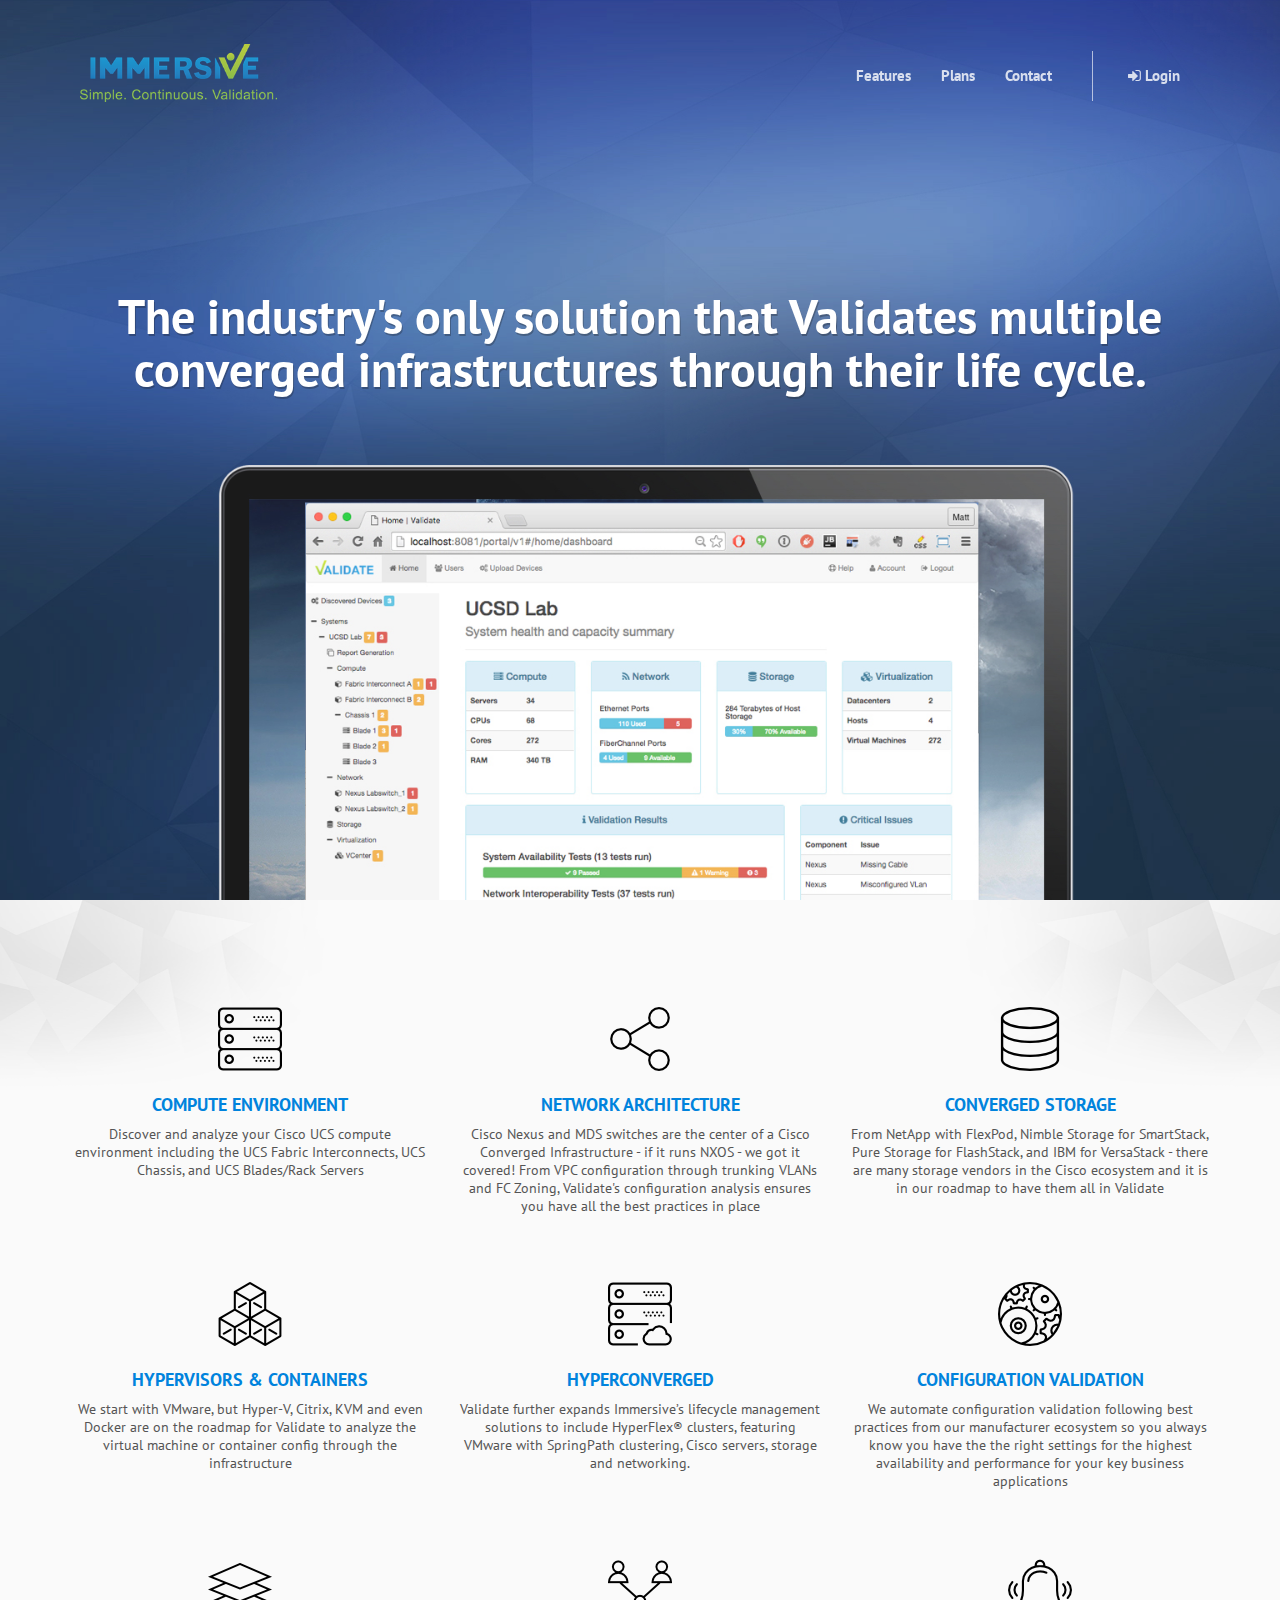
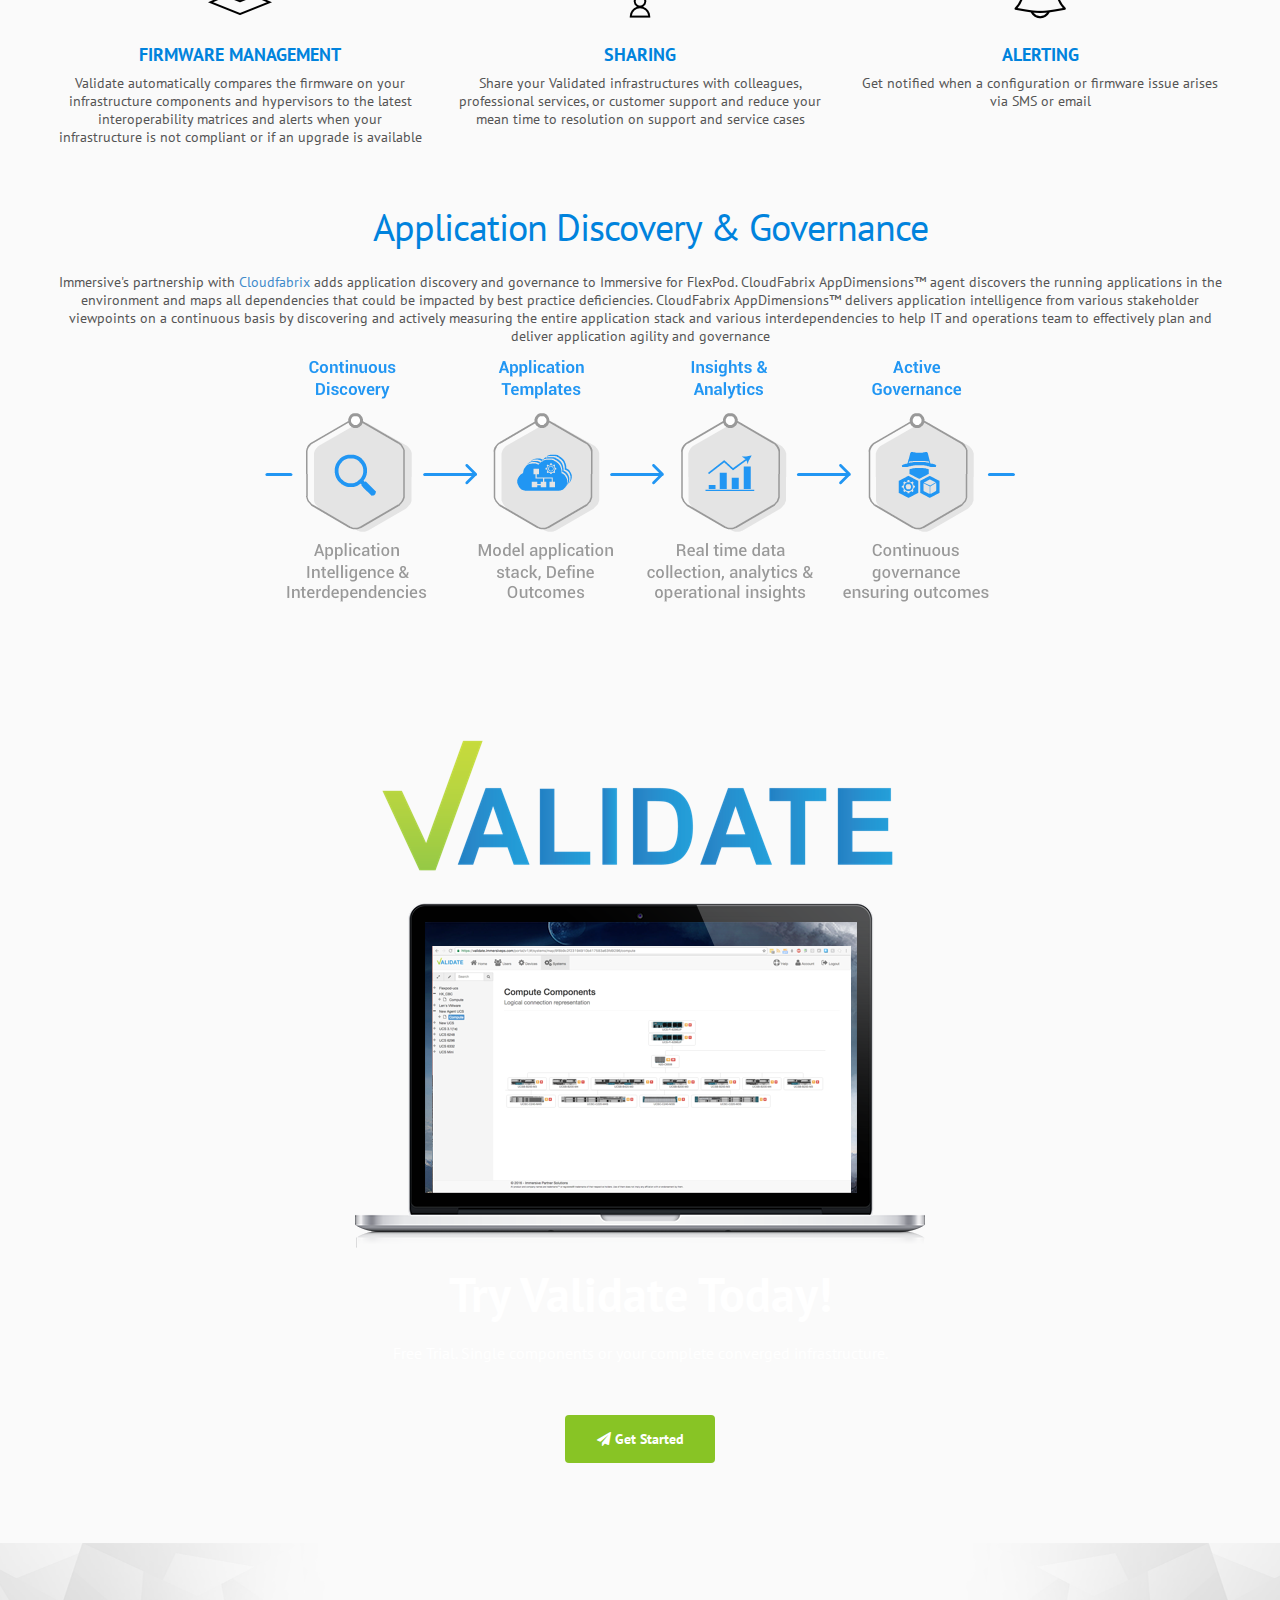
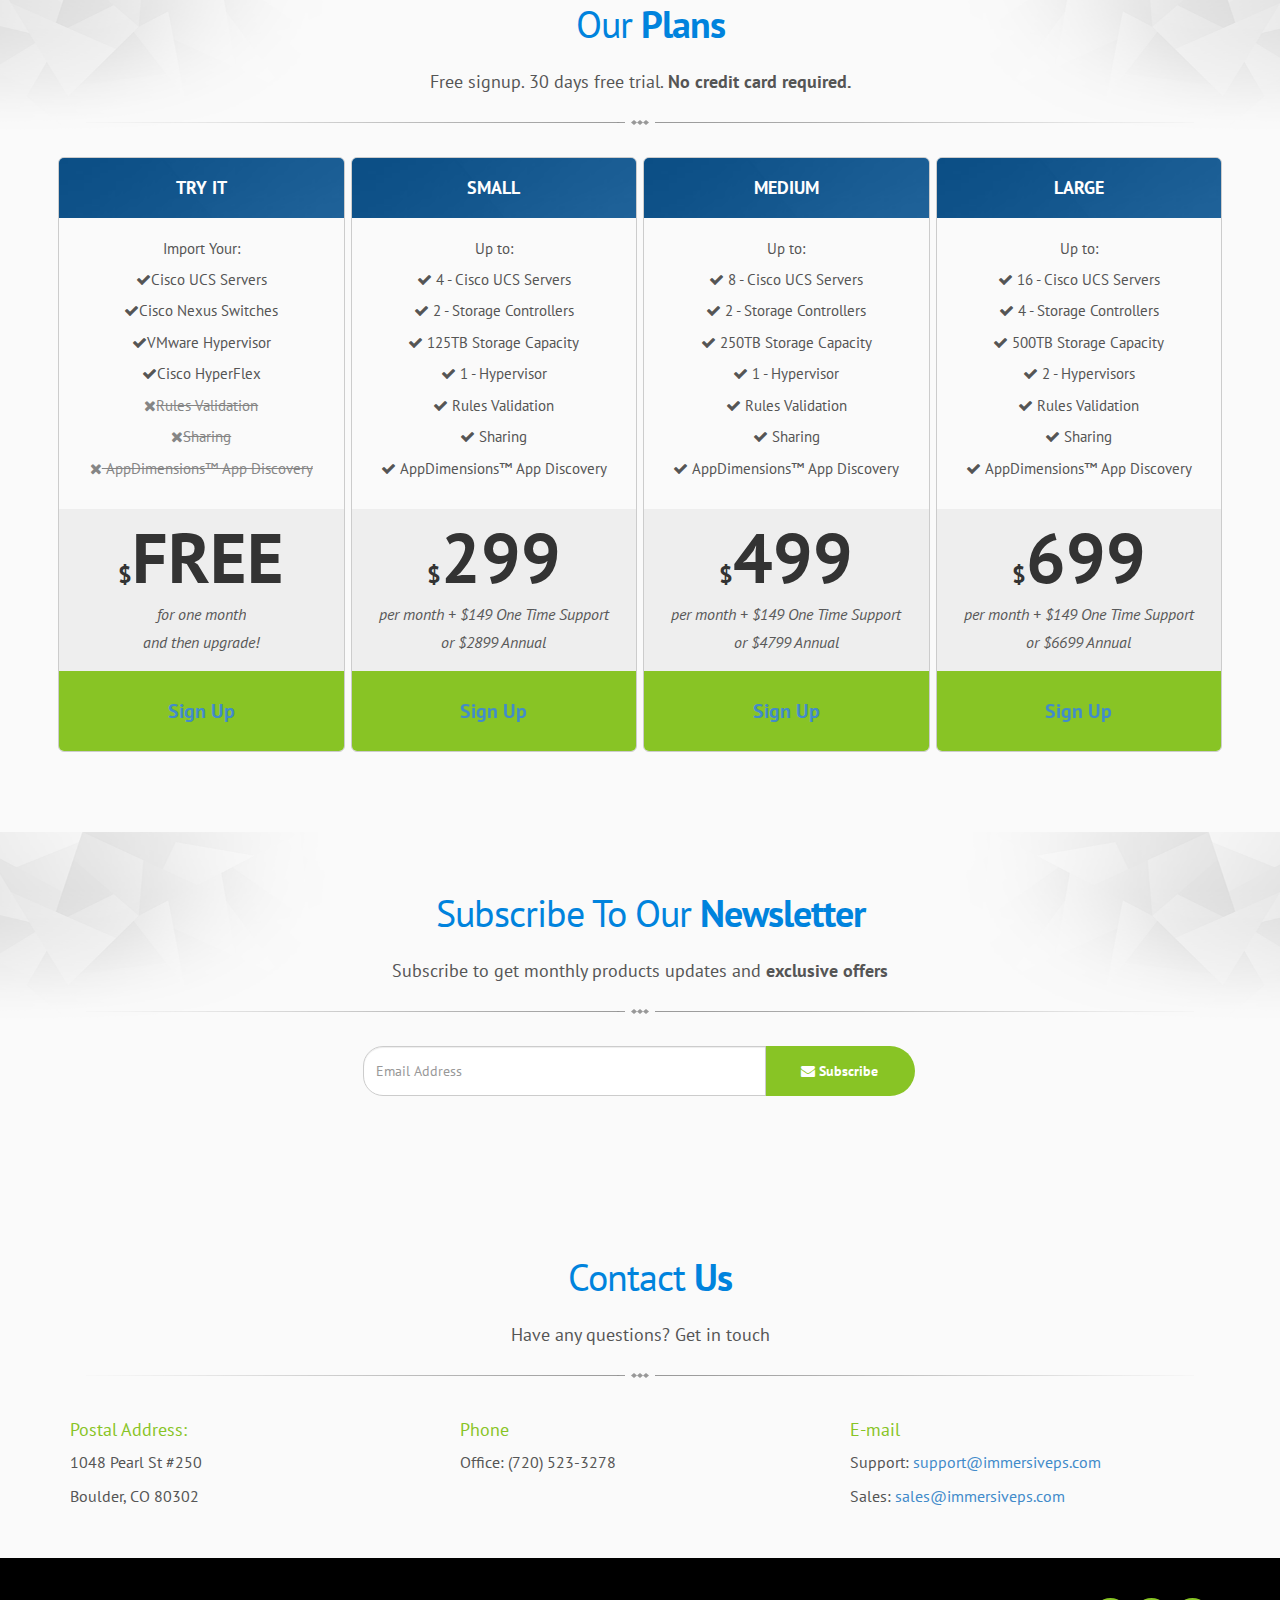
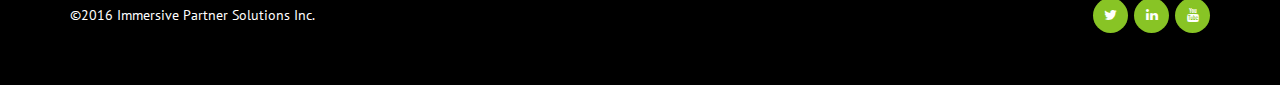
==== commit aed229e7: "address change" ====
--- a/index.html
+++ b/index.html
@@ -536,15 +536,14 @@
 						<!-- Postal Address -->
 						<div class="col-xs-6 col-sm-6 col-md-4">
 							<h4>Postal Address:</h4>
-							<p>8156 S Wadsworth Blvd</p>
-							<p>Unit #E-309</p>
-							<p>Littleton, CO 80128</p>
+							<p>1048 Pearl St #250</p>
+							<p>Boulder, CO 80302</p>
 						</div>							
 	
 						<!-- Phone Number -->
 						<div class="col-xs-6 col-sm-6 col-md-4">
 							<h4 class="small-title">Phone</h4>
-							<p>Office: 1(855)946-3539</p>
+							<p>Office: (720) 523-3278</p>
 						</div>	
 							
 						<!-- E-mail Address-->
@@ -671,6 +670,15 @@
 
 <!-- >> /JS
 ============================================================================= -->
-
+<script>
+ (function(i,s,o,g,r,a,m){i['GoogleAnalyticsObject']=r;i[r]=i[r]||function(){
+ (i[r].q=i[r].q||[]).push(arguments)},i[r].l=1*new Date();a=s.createElement(o),
+ m=s.getElementsByTagName(o)[0];a.async=1;a.src=g;m.parentNode.insertBefore(a,m)
+ })(window,document,'script','https://www.google-analytics.com/analytics.js','ga');
+
+ ga('create', 'UA-53201956-8', 'auto');
+ ga('send', 'pageview');
+
+</script>
 </body>
 </html>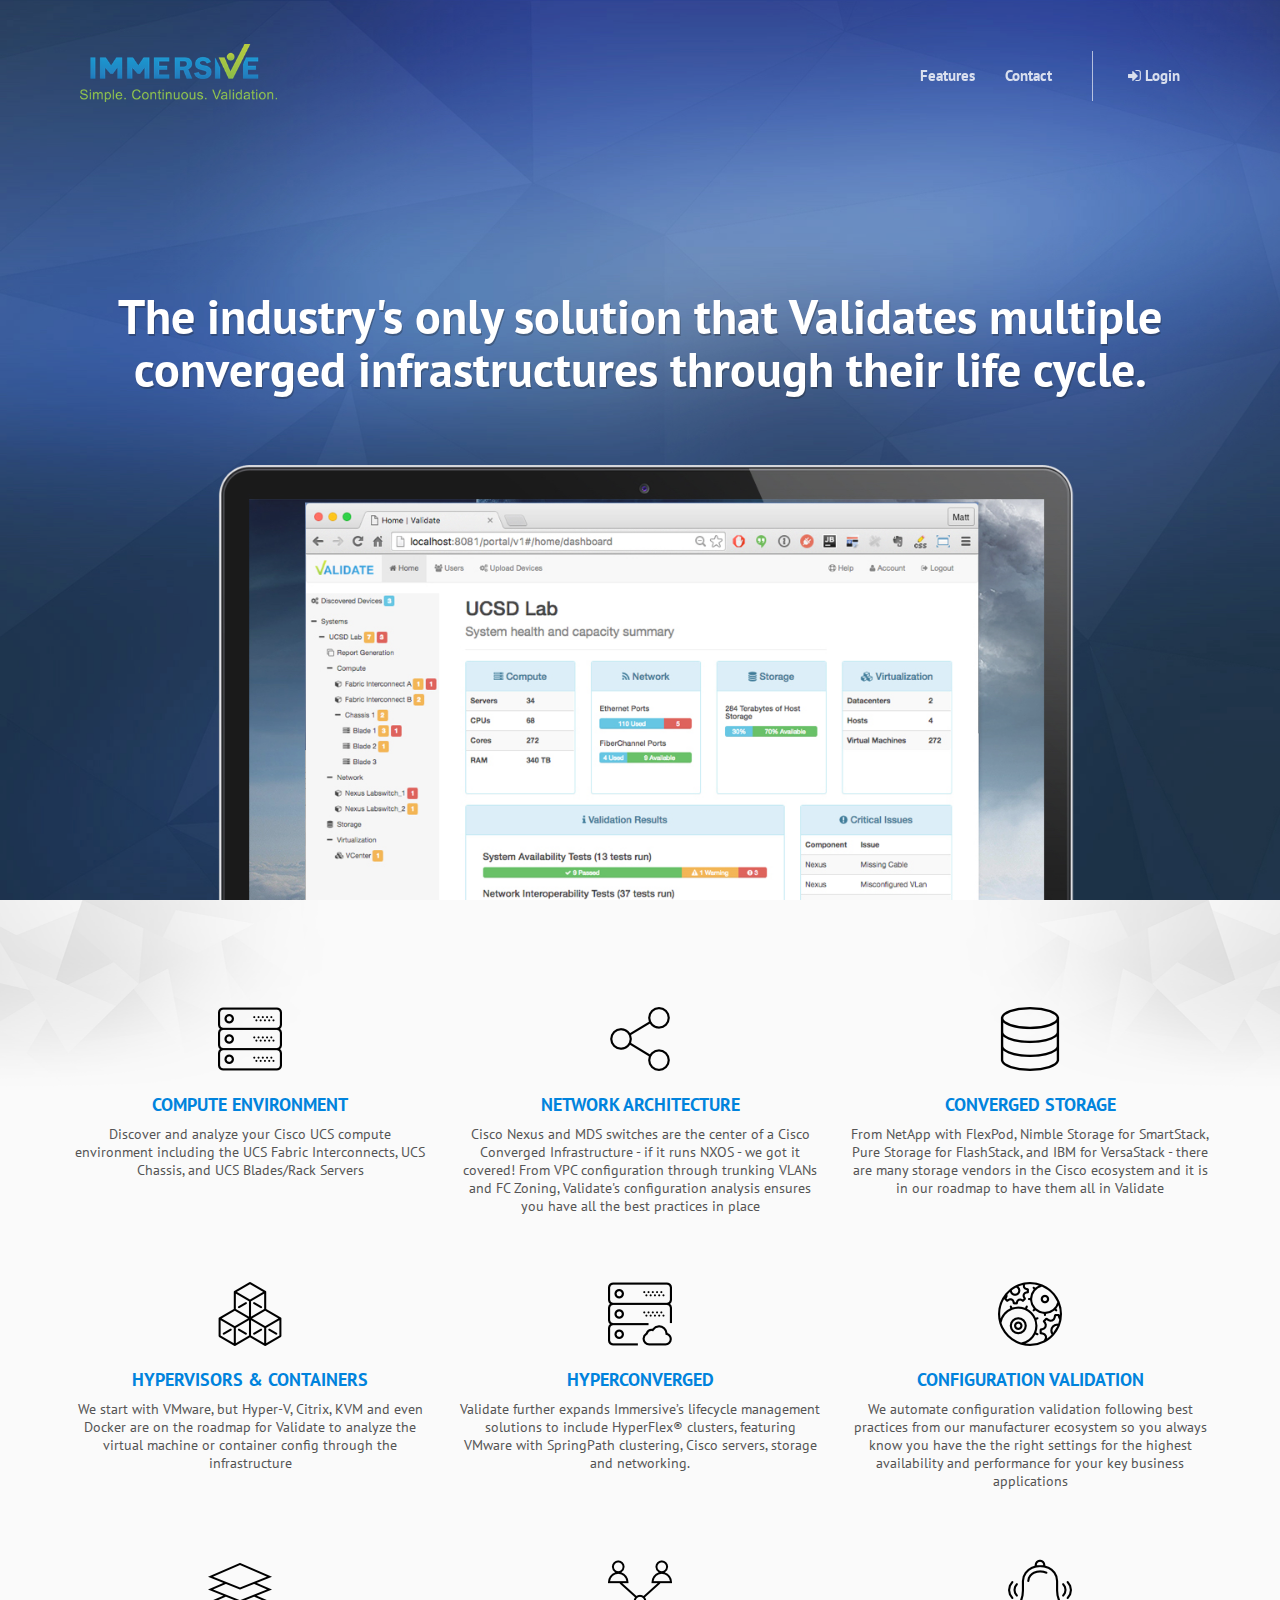
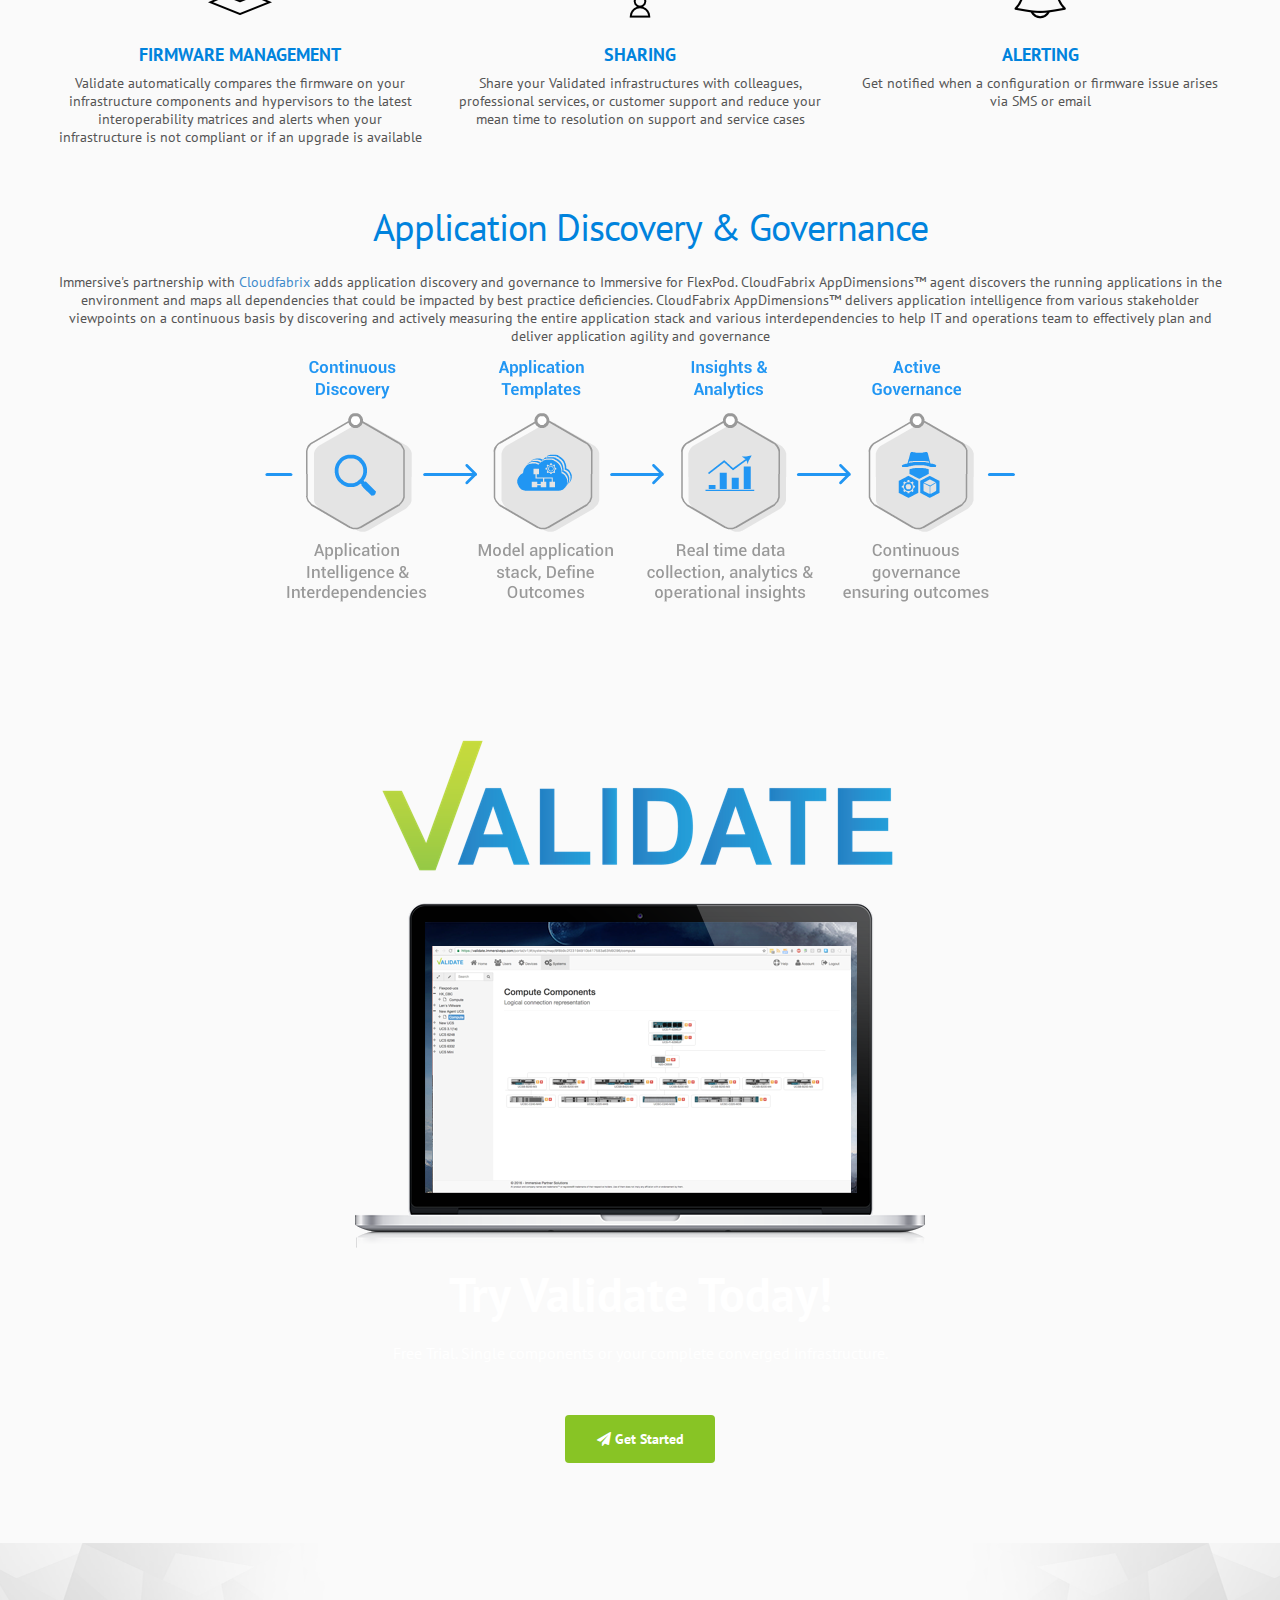
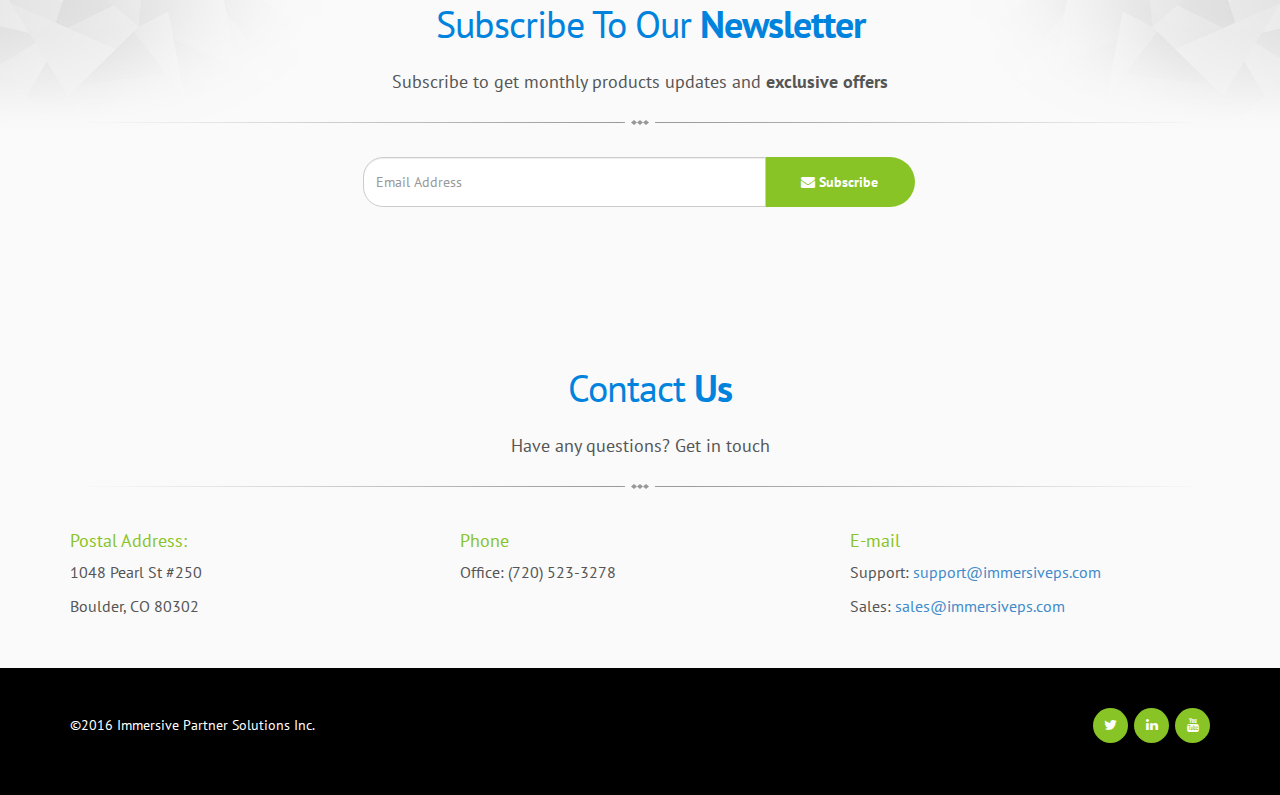
==== commit c8b144ba: "remove prices" ====
--- a/index.html
+++ b/index.html
@@ -102,8 +102,7 @@
                 <ul class="nav navbar-nav navbar-right hd-list-menu"> 
 			        <li><a href="#section-features">Features </a></li>
 			        <!--<li><a href="#section-testimonials">Reviews</a></li> -->
-			        <!--<li><a href="#section-clients">Clients</a></li>	 -->
-			        <li><a href="#section-prices">Plans</a></li>	                
+			        <!--<li><a href="#section-clients">Clients</a></li>	 -->	                
 			        <li><a href="#section-contact">Contact</a></li>
                 </ul>         
                 <!-- Main menu -->       
@@ -310,180 +309,7 @@
 				<a href="https://validate.immersiveps.com/portal/v1/#/signup" class="btn btn-default"><i class="fa fa-paper-plane"></i> Get Started</a>
 			</div>
 		</div>
-		<!-- / Section: Image Background-->
-
-		<!-- SECTION: Prices
-		================================================== -->
-		<div class="section-prices section-padding section-bg" id="section-prices">
-			<div class="container">
-
-				<!-- Section title -->
-				<div class="section-title-wrapper">
-					<h2 class="title-section">Our <strong>Plans</strong></h2>
-					<p class="title-section2 title-section-border">Free signup. 30 days free trial. <strong>No credit card required.</strong></p>
-				</div>
-				<!-- /Section title -->
-
-				<!-- Row -->
-			<div class="row">
-				<!-- col -->
-				<div class="col-sm-3">
-					<!-- Plan Item-->
-					<div class="plan-item">
-						<!-- Plan Name -->
-		            	<div class="plan-item-head">
-		                	<h2 class="plan-item-title">Try It</h2>			              
-		            	</div>  
-						<!-- Plan Name -->
-
-						<!-- Plan Features List -->
-			            <ul class="plan-item-list">
-			                <li>Import Your:</li>
-			                <li><i class="fa fa-check"></i>Cisco UCS Servers</li>
-			                <li><i class="fa fa-check"></i>Cisco Nexus Switches</li>
-			                <li><i class="fa fa-check"></i>VMware Hypervisor</li>
-			                <li><i class="fa fa-check"></i>Cisco HyperFlex</li>
-			                <li class="disabled"><i class="fa fa-times"></i>Rules Validation </li>
-			                <li class="disabled"><i class="fa fa-times"></i>Sharing</li>
-			                <li class="disabled"><i class="fa fa-times"></i> AppDimensions™ App Discovery</li>
-			            </ul>
-						<!-- Plan Features List -->
-
-						<!-- Plan Item Price -->
-			            <div class="plan-item-price">
-			            	<h3 class="plan-item-price-title"><span class="plan-item-price-symbol">$</span>FREE</h3>
-			                <h4 class="plan-item-price-title2">for one month</h4>
-			                <h4 class="plan-item-price-title2">and then upgrade!</h4>
-			            </div>
-			            <!-- /Plan Item Price -->
-
-			            <button type="button" class="btn btn-default plan-item-btn"><a href="https://validate.immersiveps.com/portal/v1/#/signup">Sign Up</button></a>
-			        </div>
-					<!-- /Plan Item -->
-				</div>
-				<!-- /col -->
-
-				<!-- col -->
-				<div class="col-sm-3">
-					<!-- Plan Item-->
-					<div class="plan-item">
-						<!-- Plan Name -->
-		            	<div class="plan-item-head">
-		                	<h2 class="plan-item-title">Small</h2>			              
-		            	</div>  
-						<!-- Plan Name -->
-
-						<!-- Plan Features List -->
-			            <ul class="plan-item-list">
-			            	<li>Up to:</li>
-			                <li><i class="fa fa-check"></i> 4 - Cisco UCS Servers</li>
-			                <li><i class="fa fa-check"></i> 2 - Storage Controllers</li>
-			                <li><i class="fa fa-check"></i> 125TB Storage Capacity</li>
-			                <li><i class="fa fa-check"></i> 1 - Hypervisor</li>
-			                <li><i class="fa fa-check"></i> Rules Validation</li>
-			                <li><i class="fa fa-check"></i> Sharing</li>
-			                <li><i class="fa fa-check"></i> AppDimensions™ App Discovery</li>
-			            </ul>
-						<!-- Plan Features List -->
-
-						<!-- Plan Item Price -->
-			            <div class="plan-item-price">
-			            	<h3 class="plan-item-price-title"><span class="plan-item-price-symbol">$</span>299</h3>
-			                <h4 class="plan-item-price-title2">per month + $149 One Time Support</h4>
-			                <h4 class="plan-item-price-title2">or $2899 Annual</h4>
-			            </div>
-			            <!-- /Plan Item Price -->
-
-			            <button type="button" class="btn btn-default plan-item-btn"><a href="https://validate.immersiveps.com/portal/v1/#/signup">Sign Up</button></a>
-			        </div>
-					<!-- /Plan Item -->
-				</div>
-				<!-- /col -->
-
-				
-				<!-- col -->
-				<div class="col-sm-3">
-					<!-- Plan Item-->
-					<div class="plan-item">
-						<!-- Plan Name -->
-		            	<div class="plan-item-head">
-		                	<h2 class="plan-item-title">Medium</h2>			              
-		            	</div>  
-						<!-- Plan Name -->
-
-						<!-- Plan Features List -->
-						<ul class="plan-item-list">
-			            <li>Up to:</li>
-			                <li><i class="fa fa-check"></i> 8 - Cisco UCS Servers</li>
-			                <li><i class="fa fa-check"></i> 2 - Storage Controllers</li>
-			                <li><i class="fa fa-check"></i> 250TB Storage Capacity</li>
-			                <li><i class="fa fa-check"></i> 1 - Hypervisor</li>
-			                <li><i class="fa fa-check"></i> Rules Validation</li>
-			                <li><i class="fa fa-check"></i> Sharing</li>
-			                <li><i class="fa fa-check"></i> AppDimensions™ App Discovery</li>
-			            </ul>
-						<!-- Plan Features List -->
-
-						<!-- Plan Item Price -->
-			            <div class="plan-item-price">
-			            	<h3 class="plan-item-price-title"><span class="plan-item-price-symbol">$</span>499</h3>
-			                <h4 class="plan-item-price-title2">per month + $149 One Time Support</h4>
-			                <h4 class="plan-item-price-title2">or $4799 Annual</h4>
-			            </div>
-			            <!-- /Plan Item Price -->
-
-			            <button type="button" class="btn btn-default plan-item-btn"><a href="https://validate.immersiveps.com/portal/v1/#/signup">Sign Up</button></a>
-			        </div>
-					<!-- /Plan Item -->
-				</div>
-				<!-- /col -->
-
-				<!-- col -->
-				<div class="col-sm-3">
-					<!-- Plan Item-->
-					<div class="plan-item">
-						<!-- Plan Name -->
-		            	<div class="plan-item-head">
-		                	<h2 class="plan-item-title">Large</h2>			              
-		            	</div>  
-						<!-- Plan Name -->
-
-						<!-- Plan Features List -->
-						<ul class="plan-item-list">
-			            <li>Up to:</li>
-			                <li><i class="fa fa-check"></i> 16 - Cisco UCS Servers</li>
-			                <li><i class="fa fa-check"></i> 4 - Storage Controllers</li>
-			                <li><i class="fa fa-check"></i> 500TB Storage Capacity</li>
-			                <li><i class="fa fa-check"></i> 2 - Hypervisors</li>
-			                <li><i class="fa fa-check"></i> Rules Validation</li>
-			                <li><i class="fa fa-check"></i> Sharing</li>
-			                <li><i class="fa fa-check"></i> AppDimensions™ App Discovery</li>
-			            </ul>
-						<!-- Plan Features List -->
-
-						<!-- Plan Item Price -->
-			            <div class="plan-item-price">
-			            	<h3 class="plan-item-price-title"><span class="plan-item-price-symbol">$</span>699</h3>
-			                <h4 class="plan-item-price-title2">per month + $149 One Time Support</h4>
-			                <h4 class="plan-item-price-title2">or $6699 Annual</h4>
-			            </div>
-			            <!-- /Plan Item Price -->
-
-			            <button type="button" class="btn btn-default plan-item-btn"><a href="https://validate.immersiveps.com/portal/v1/#/signup">Sign Up</button></a>
-			        </div>
-					<!-- /Plan Item -->
-				</div>
-				<!-- /col -->
-			</div>
-			<!-- /Row -->
-
-				
-			</div>				
-		</div>
-		<!-- /SECTION: Prices
-		================================================== -->
-
-		
+		<!-- / Section: Image Background-->		
 
 		<!-- SECTION: Testimonials
 		================================================== -->
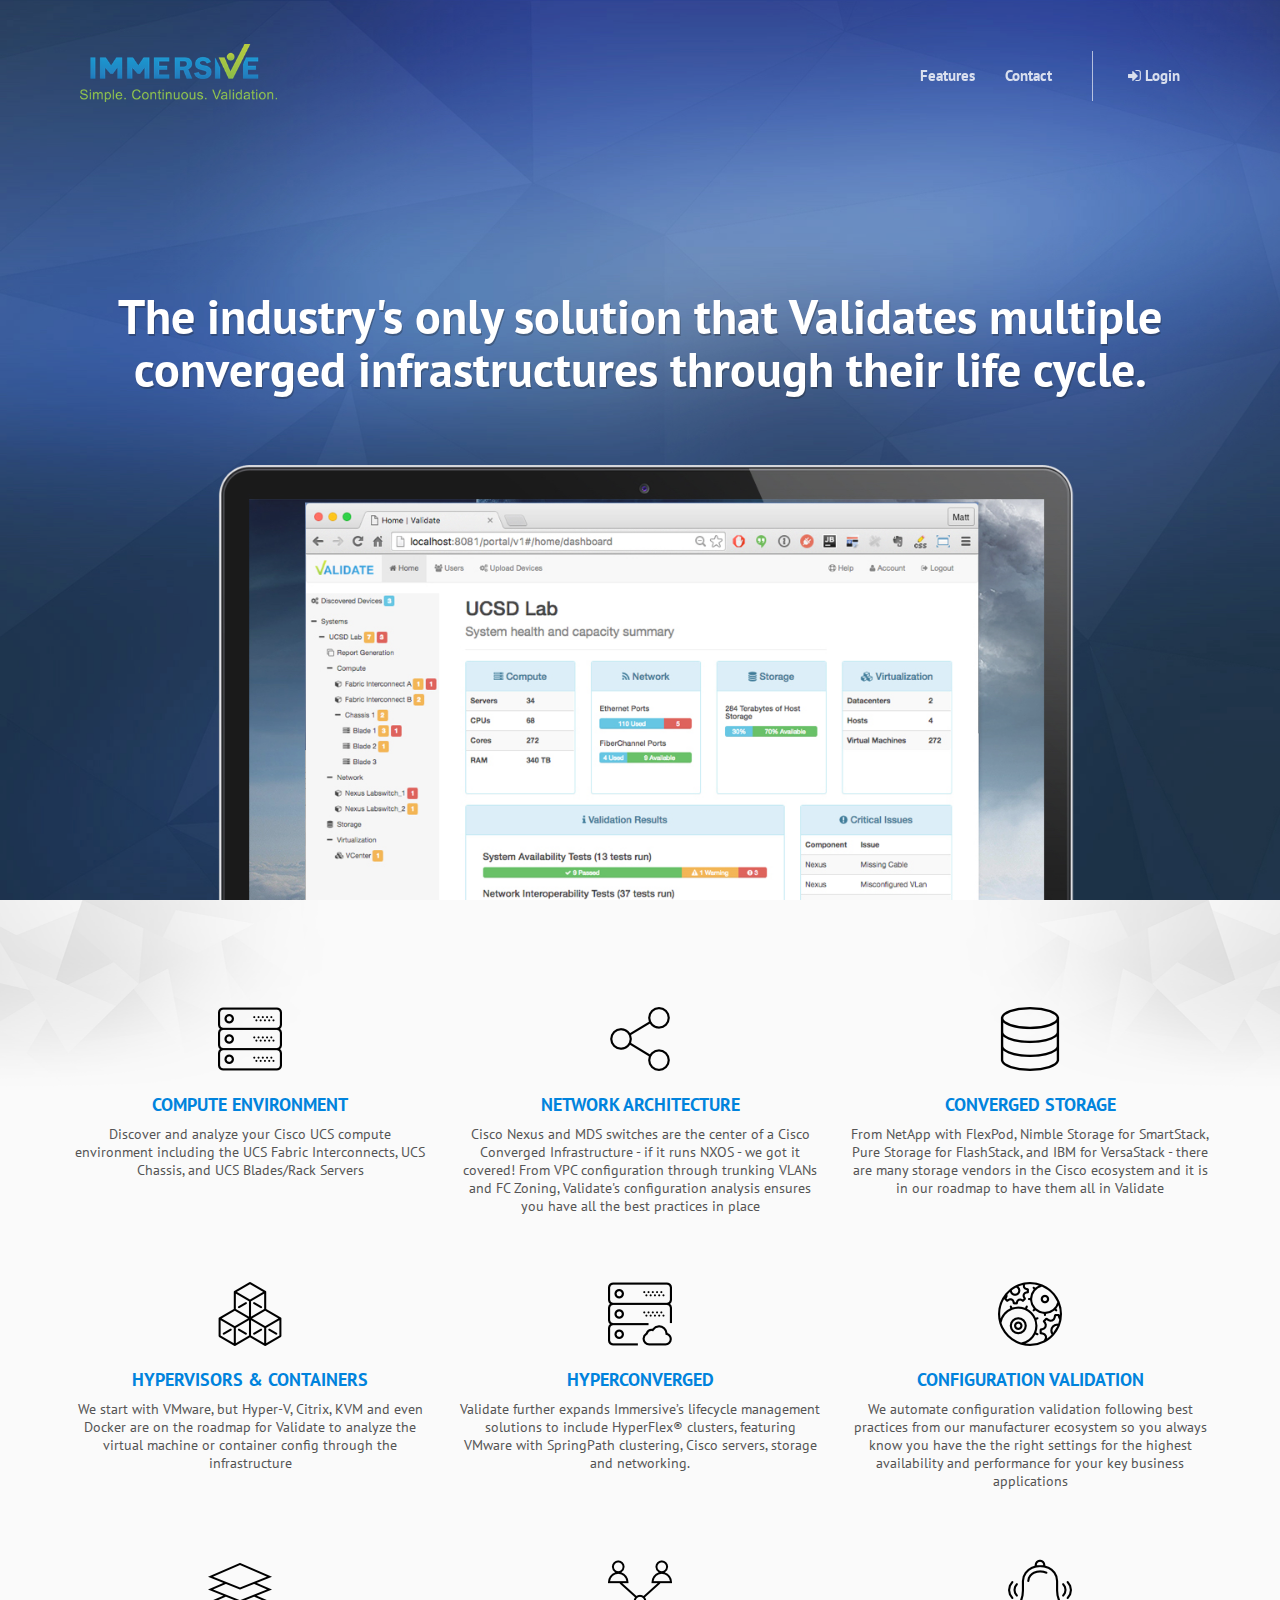
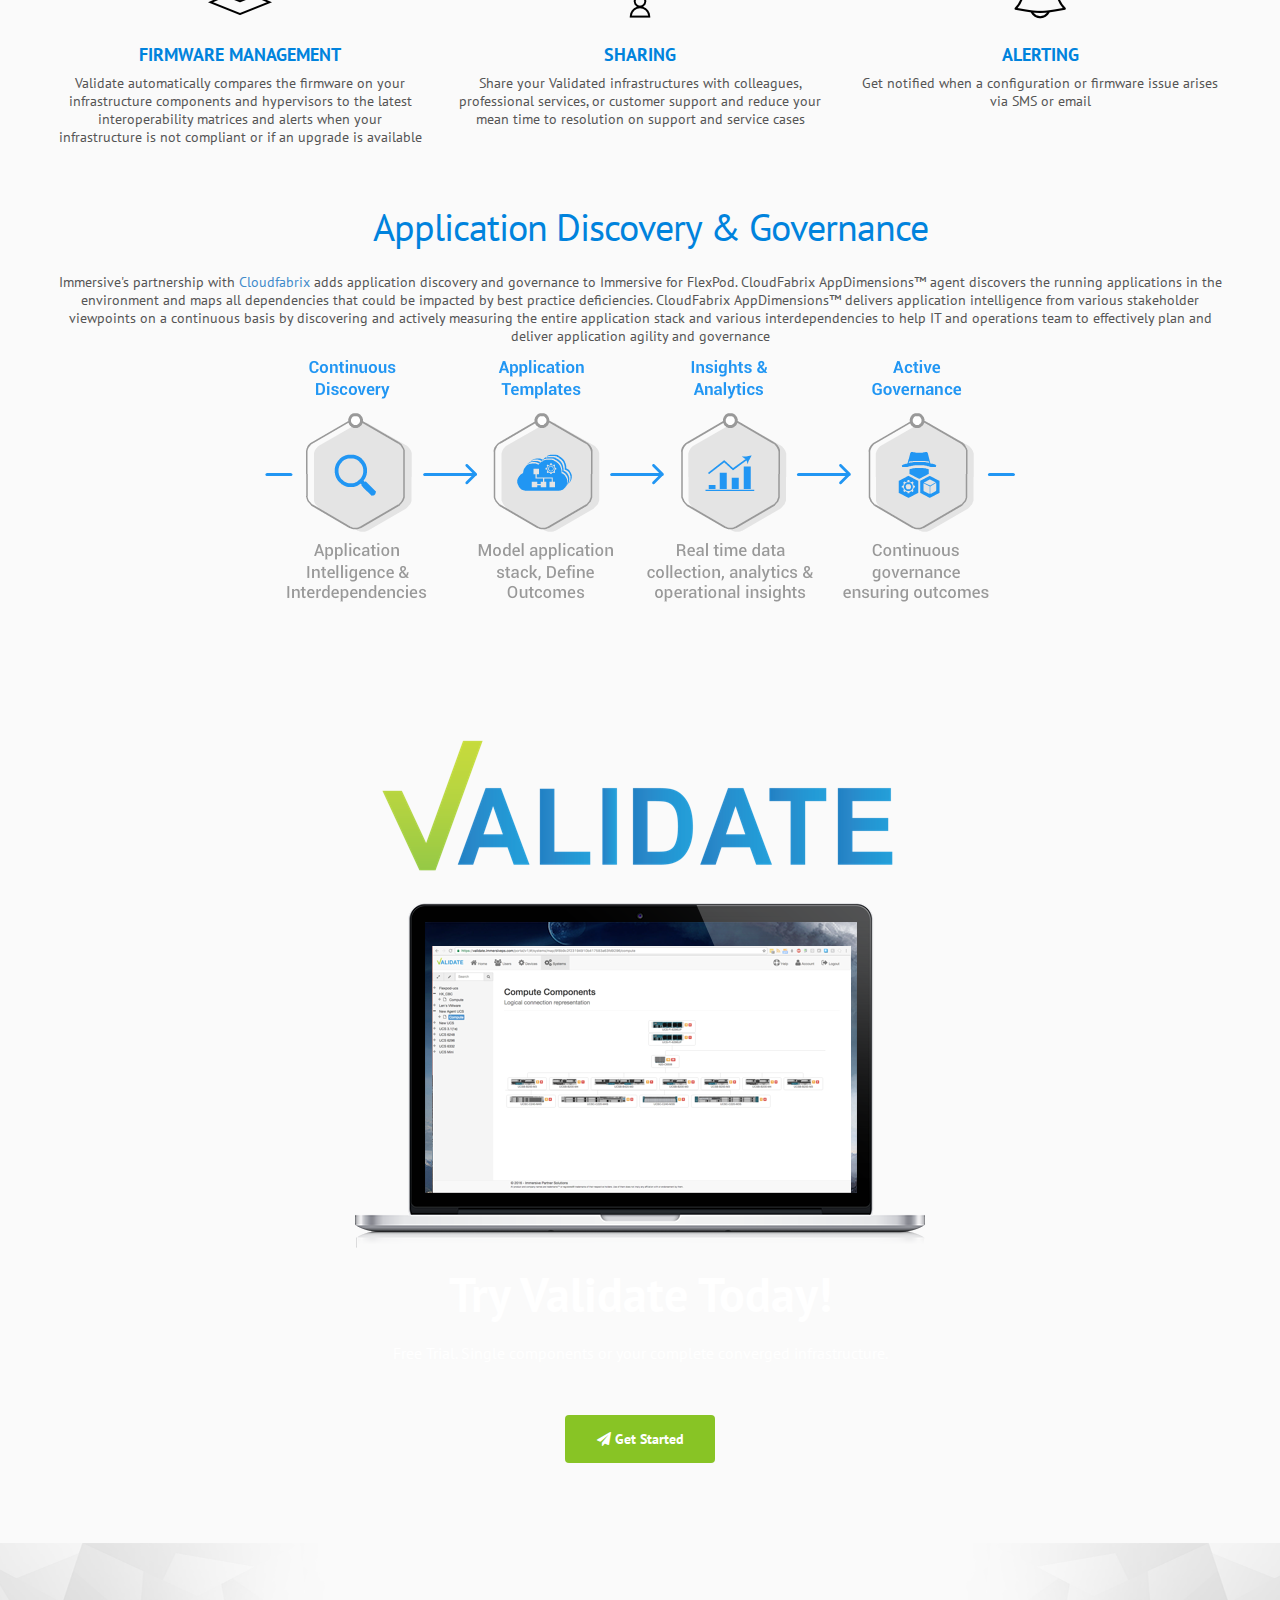
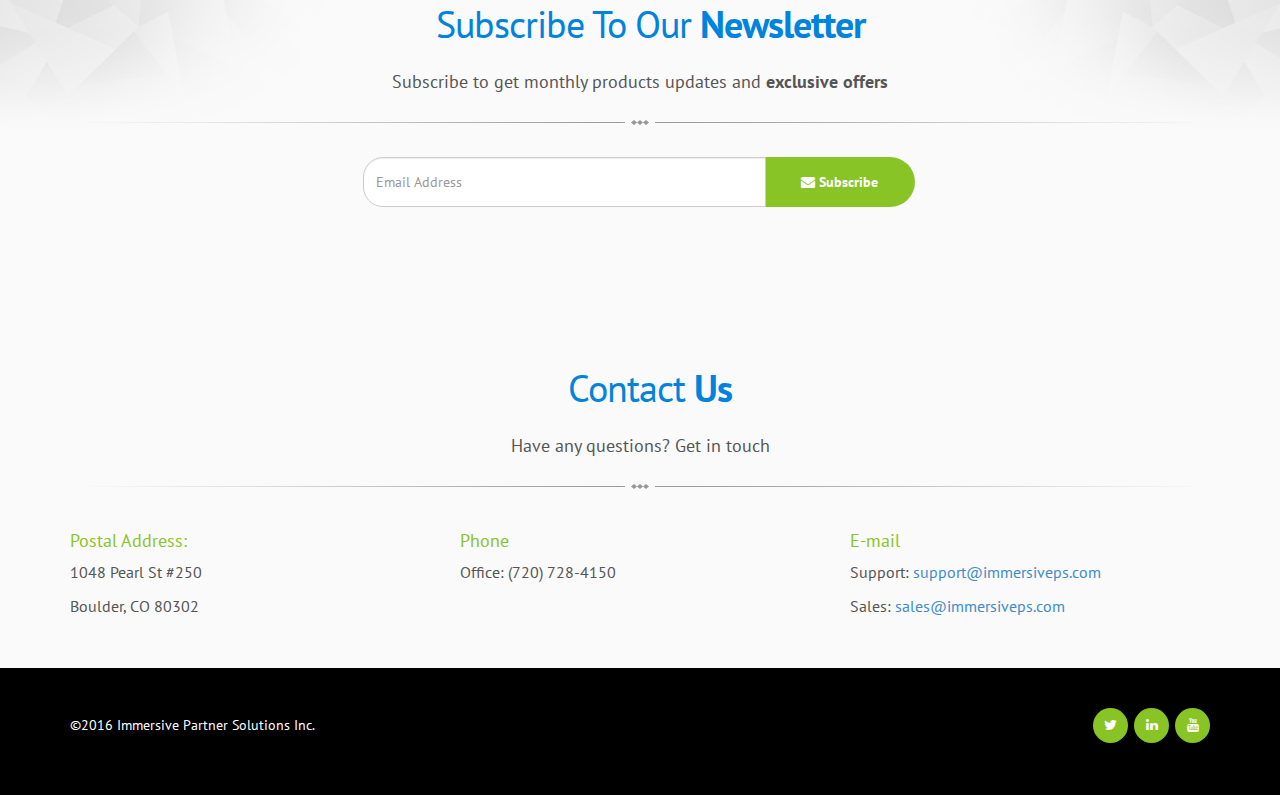
==== commit af373721: "update phone number" ====
--- a/index.html
+++ b/index.html
@@ -369,7 +369,7 @@
 						<!-- Phone Number -->
 						<div class="col-xs-6 col-sm-6 col-md-4">
 							<h4 class="small-title">Phone</h4>
-							<p>Office: (720) 523-3278</p>
+							<p>Office: (720) 728-4150</p>
 						</div>	
 							
 						<!-- E-mail Address-->
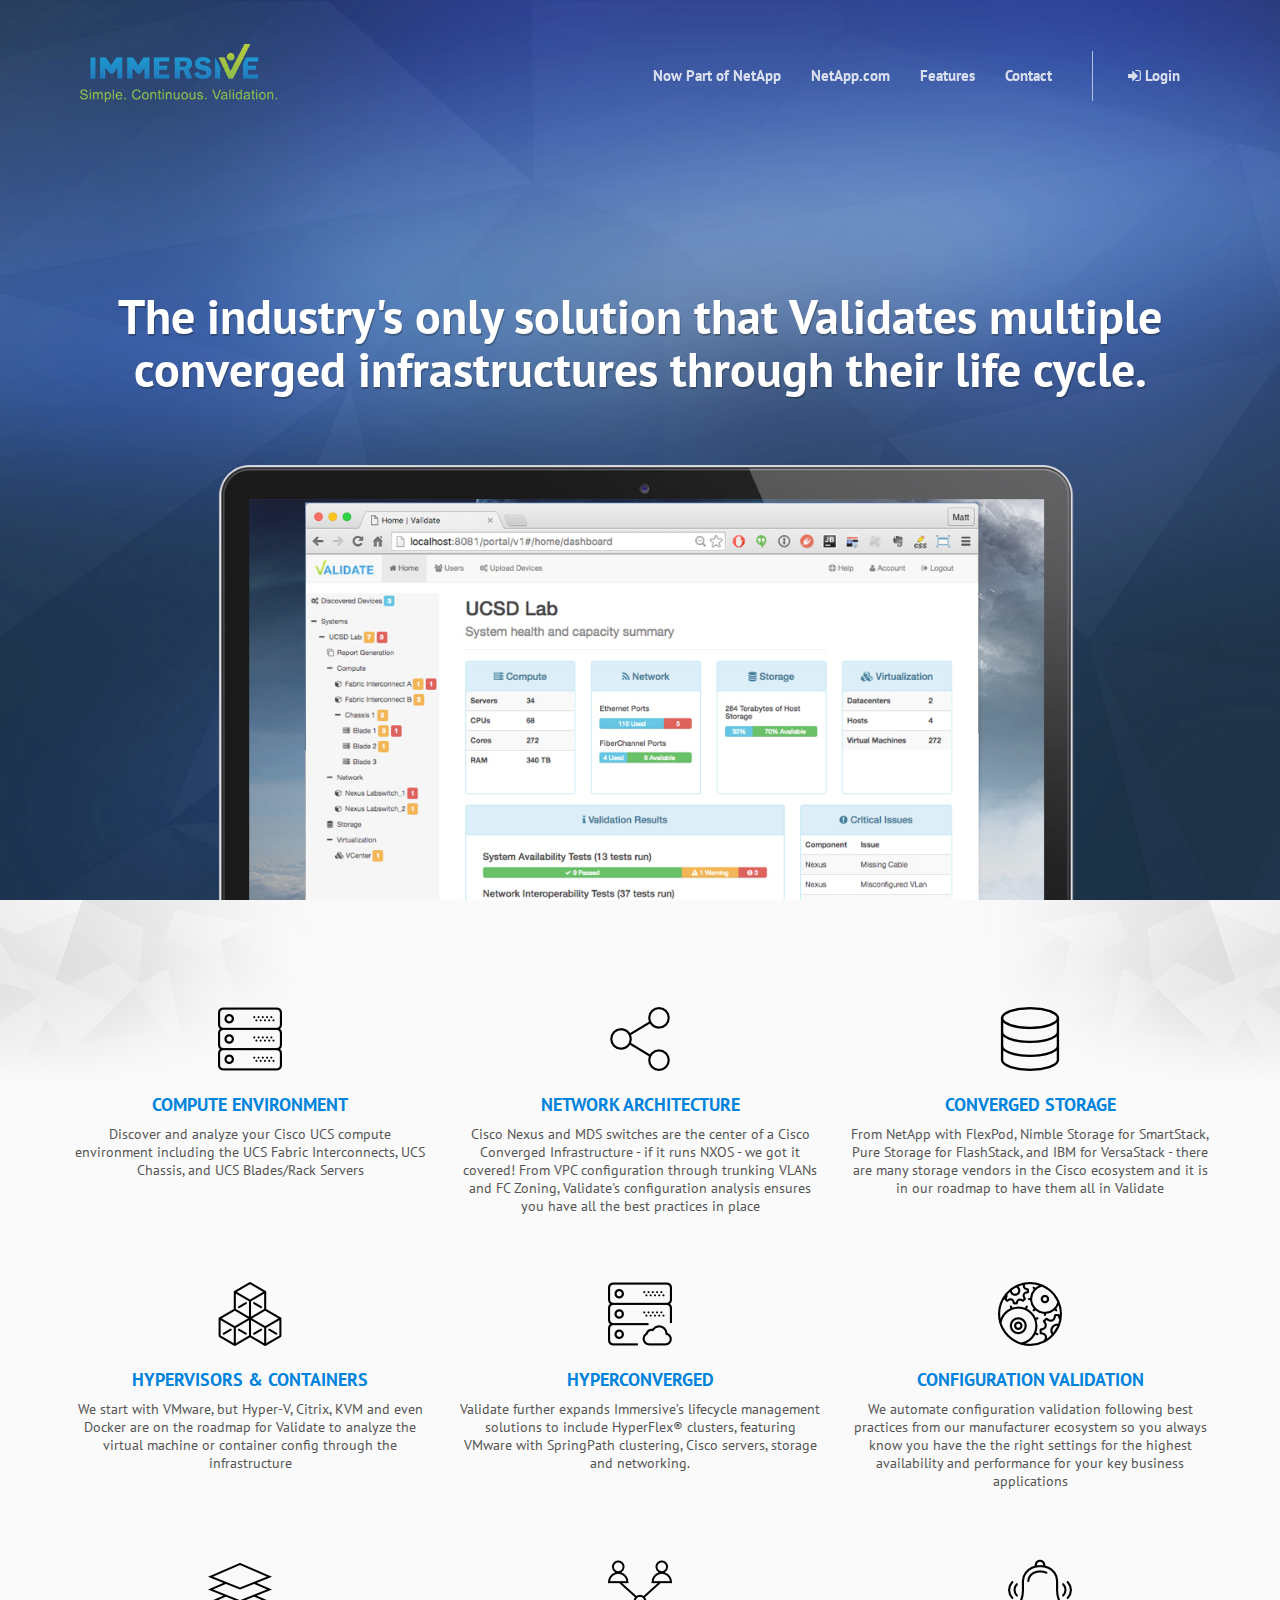
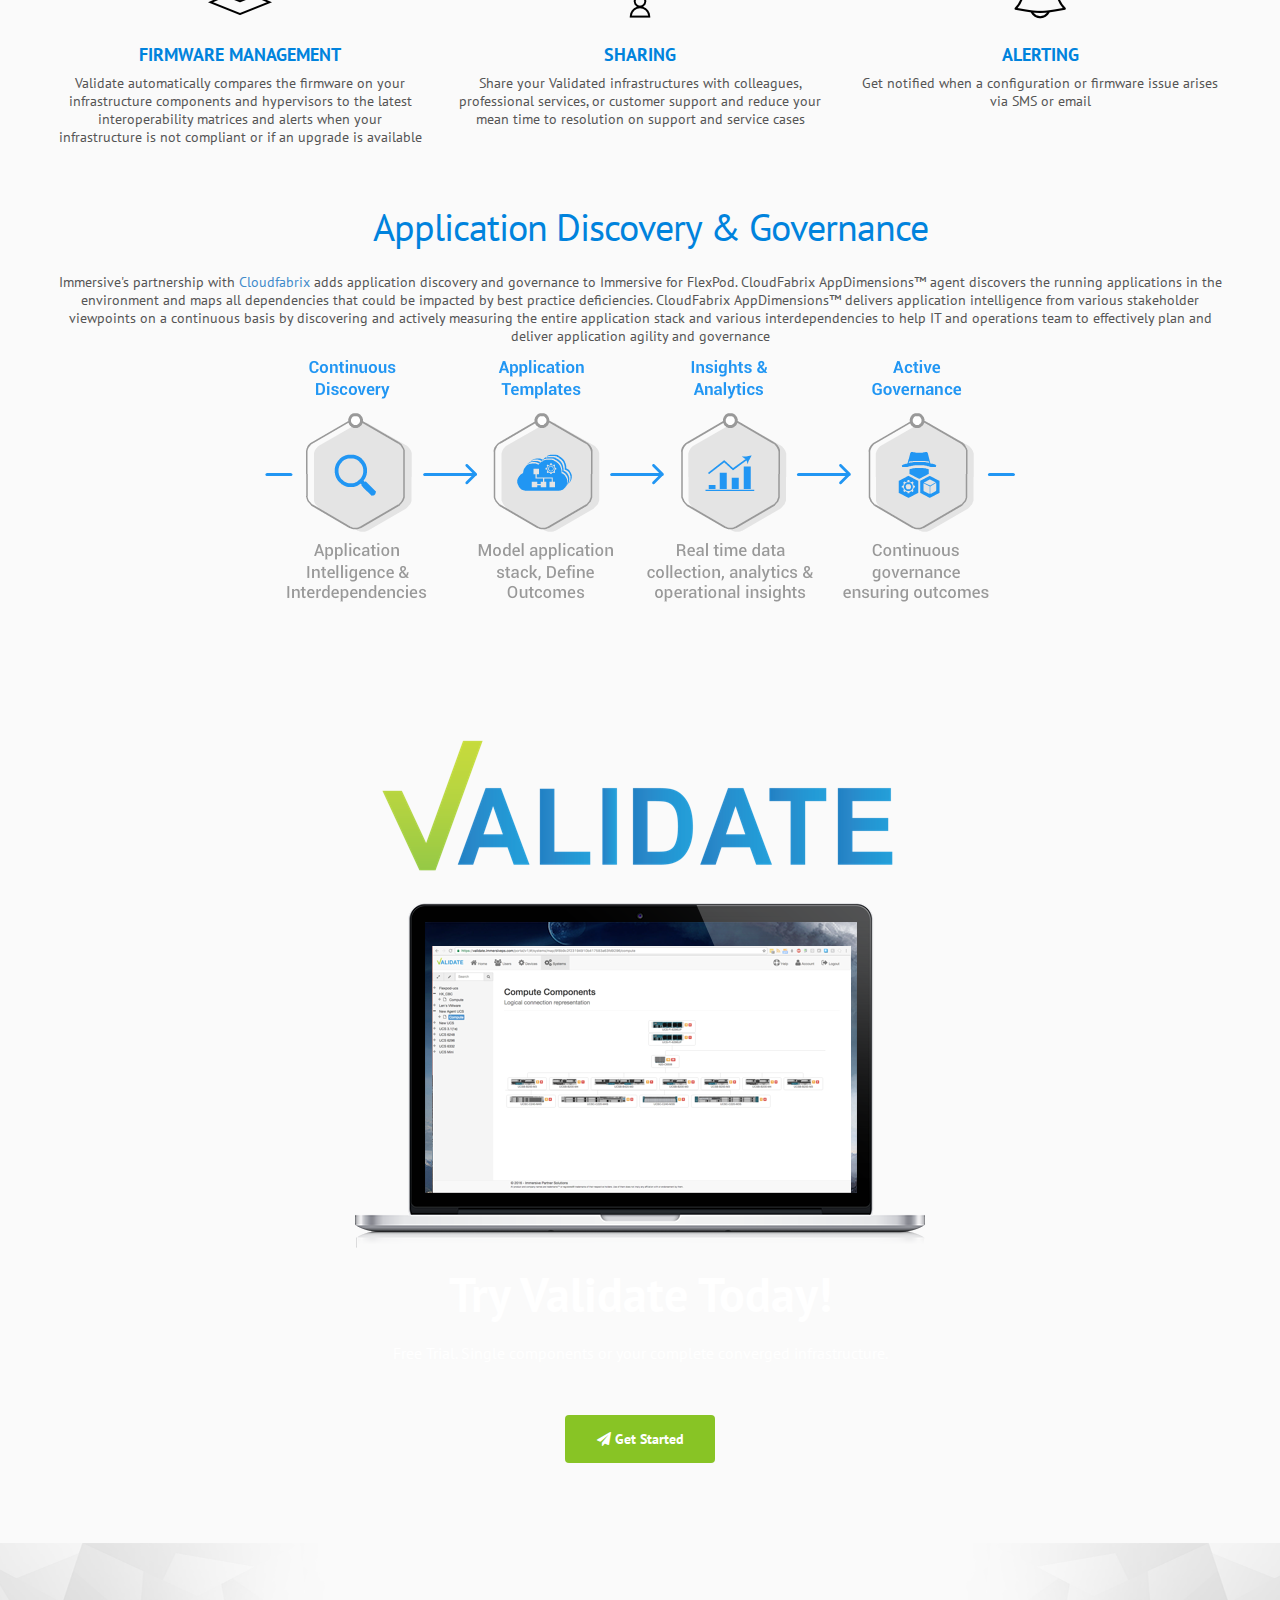
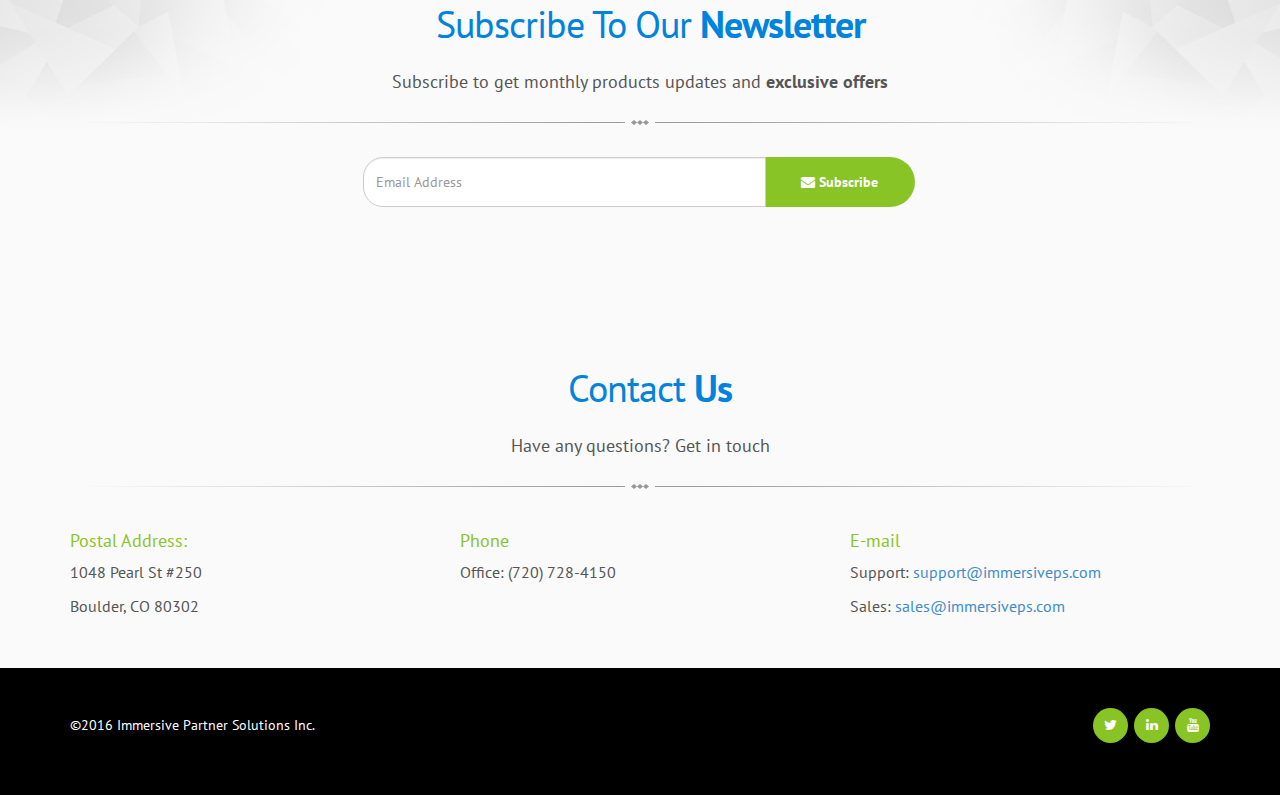
==== commit 0742f0bf: "Adding NetApp" ====
--- a/index.html
+++ b/index.html
@@ -69,6 +69,8 @@
 <!-- /End of Page loader
 ========================================================= -->
 
+
+
 <!-- Header
 ================================================== -->
 <header id="header" class="">
@@ -100,10 +102,12 @@
 		        <!-- /secondary menu -->
 		        <!-- Main menu -->
                 <ul class="nav navbar-nav navbar-right hd-list-menu"> 
+                	<li><a href=> Now Part of NetApp </a></li>
+			        <li><a href="http://netapp.com">NetApp.com </a></li>
 			        <li><a href="#section-features">Features </a></li>
 			        <!--<li><a href="#section-testimonials">Reviews</a></li> -->
 			        <!--<li><a href="#section-clients">Clients</a></li>	 -->	                
-			        <li><a href="#section-contact">Contact</a></li>
+			        <li><a href="http://www.netapp.com/us/contact-us/index.aspx">Contact</a></li>
                 </ul>         
                 <!-- Main menu -->       
             </div>
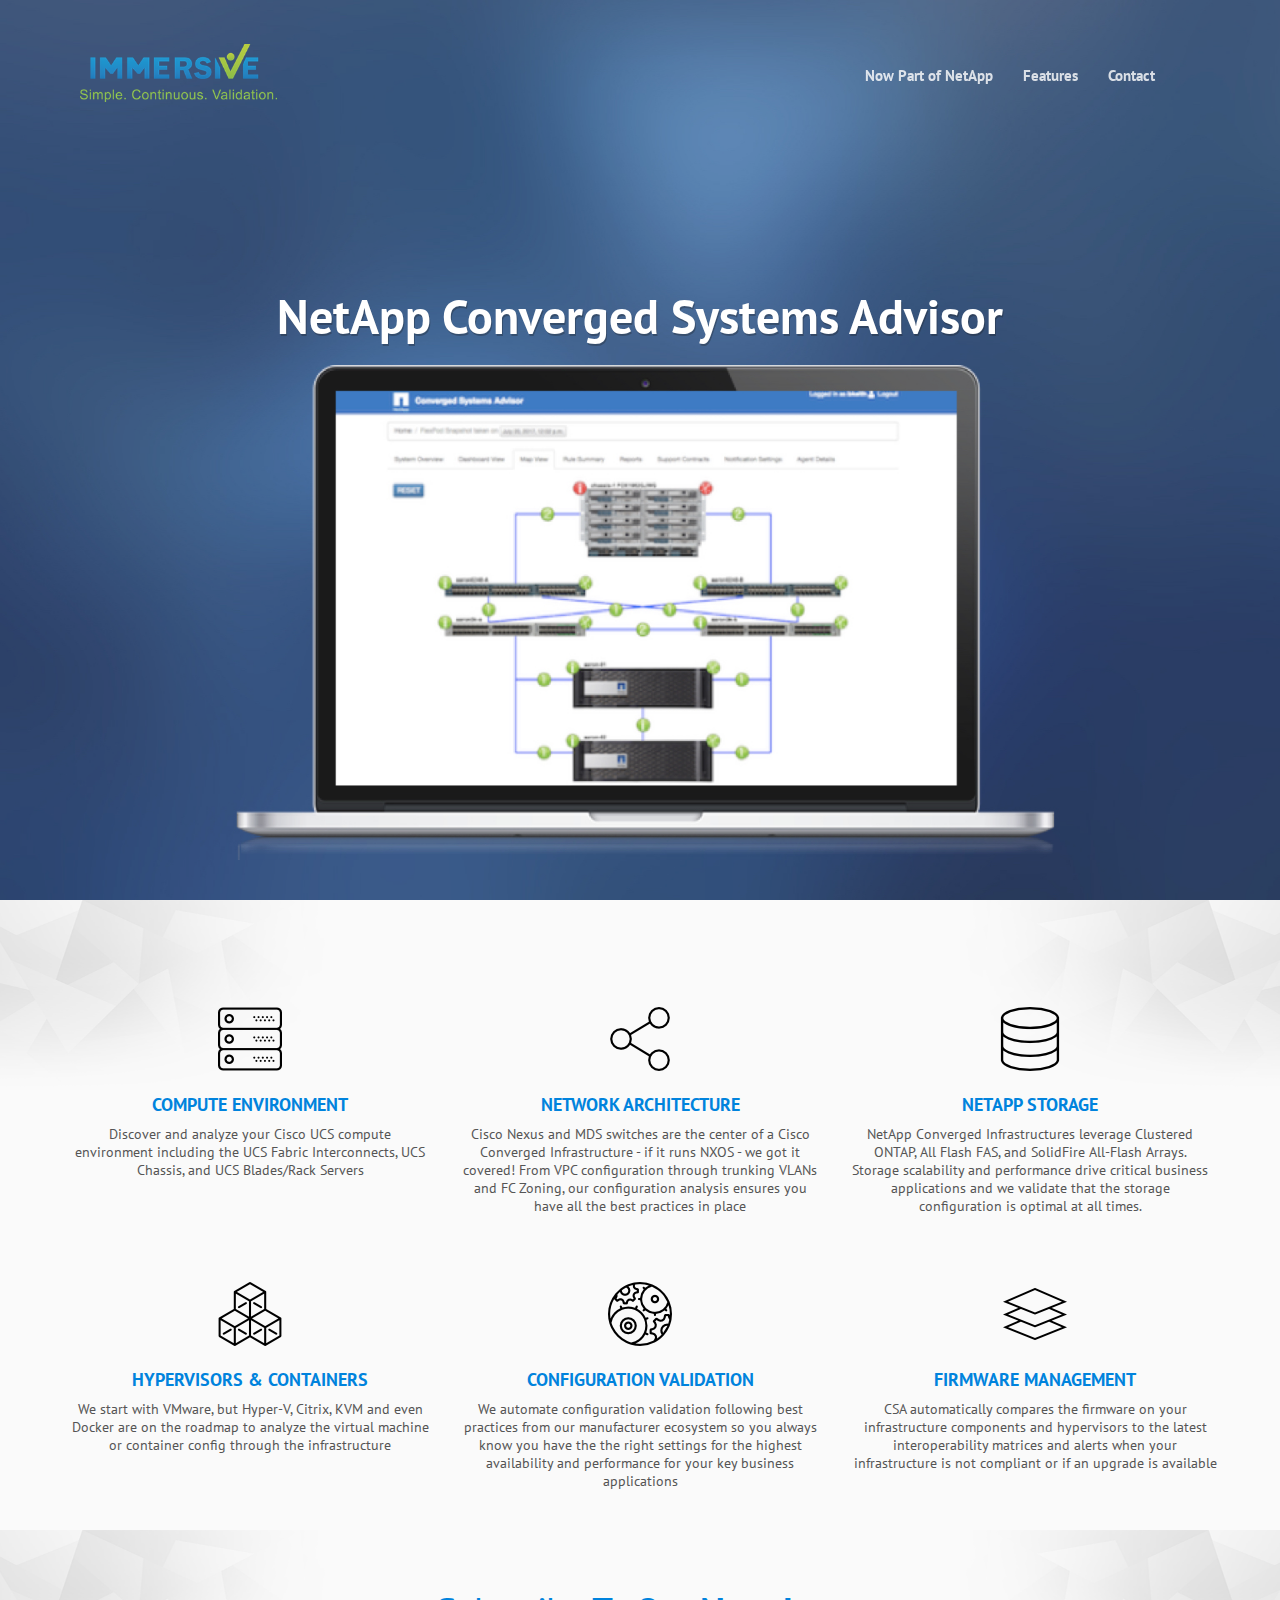
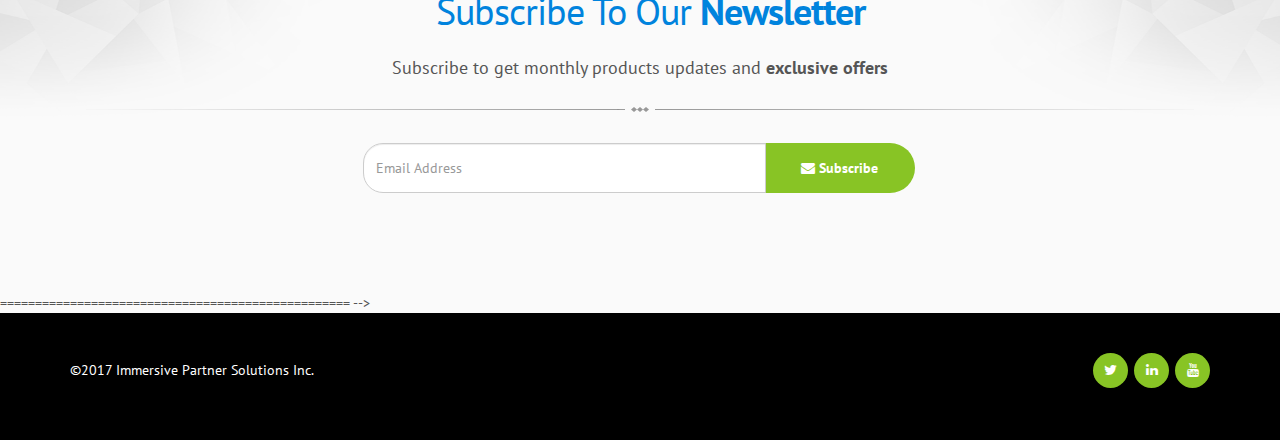
==== commit 55e0504b: "Converged Systems Advisor" ====
--- a/index.html
+++ b/index.html
@@ -61,7 +61,7 @@
   	</div>    
     <!-- Edit With Your Name -->
     <div class="loader-name" id="loader-name">
-      <img src="img/logo.png" alt="">
+      <img src="img/logo3.png" alt="">
     </div>
     <!-- /Edit With Your Name -->
   </div>   
@@ -96,14 +96,13 @@
             <!-- Collect the nav links, forms, and other content for toggling -->
             <div class="collapse navbar-collapse navbar-main-collapse">
             	<!-- Secondary menu -->
-            	<ul class="nav navbar-nav navbar-right secondary-menu">
+            	<!--<ul class="nav navbar-nav navbar-right secondary-menu">
 		          <li><a href="https://validate.immersiveps.com/portal/v1/#/login"><i class="fa fa-sign-in"></i> Login</a></li>
-		        </ul>
+		        </ul>-->
 		        <!-- /secondary menu -->
 		        <!-- Main menu -->
                 <ul class="nav navbar-nav navbar-right hd-list-menu"> 
-                	<li><a href=> Now Part of NetApp </a></li>
-			        <li><a href="http://netapp.com">NetApp.com </a></li>
+                	<li><a href="http://netapp.com"> Now Part of NetApp </a></li>
 			        <li><a href="#section-features">Features </a></li>
 			        <!--<li><a href="#section-testimonials">Reviews</a></li> -->
 			        <!--<li><a href="#section-clients">Clients</a></li>	 -->	                
@@ -146,7 +145,7 @@
 								<div class="col-sm-12">
 									<!-- Slide Title-->
 									<div class="ic-title-wrapper">
-										<h1 class="ic-title">The industry's only solution that Validates multiple converged infrastructures through their life cycle.</h1>
+										<h1 class="ic-title">NetApp Converged Systems Advisor</h1>
 									</div>
 									<!-- /Slide Title -->								
 									<!-- Slide Text-->
@@ -196,7 +195,7 @@
 							</div>
 							<h2 class="intro-feature-title">Network Architecture</h2>
 							<div class="intro-feature-description">
-								<p>Cisco Nexus and MDS switches are the center of a Cisco Converged Infrastructure - if it runs NXOS - we got it covered!  From VPC configuration through trunking VLANs and FC Zoning, Validate's configuration analysis ensures you have all the best practices in place</p>
+								<p>Cisco Nexus and MDS switches are the center of a Cisco Converged Infrastructure - if it runs NXOS - we got it covered!  From VPC configuration through trunking VLANs and FC Zoning, our configuration analysis ensures you have all the best practices in place</p>
 							</div>
 						</div>
 						<!-- /item -->
@@ -205,9 +204,9 @@
 							<div class="intro-feature-icon">
 								<img src="img/storage.png" alt="">
 							</div>
-							<h2 class="intro-feature-title">Converged Storage</h2>
-							<div class="intro-feature-description">
-								<p>From NetApp with FlexPod, Nimble Storage for SmartStack, Pure Storage for FlashStack, and IBM for VersaStack - there are many storage vendors in the Cisco ecosystem and it is in our roadmap to have them all in Validate</p>
+							<h2 class="intro-feature-title">NetApp Storage</h2>
+							<div class="intro-feature-description">
+								<p>NetApp Converged Infrastructures leverage Clustered ONTAP, All Flash FAS, and SolidFire All-Flash Arrays.  Storage scalability and performance drive critical business applications and we validate that the storage configuration is optimal at all times.</p>
 							</div>
 						</div>
 						<!-- /item -->
@@ -220,24 +219,13 @@
 							</div>
 							<h2 class="intro-feature-title">Hypervisors & Containers</h2>
 							<div class="intro-feature-description">
-								<p>We start with VMware, but Hyper-V, Citrix, KVM and even Docker are on the roadmap for Validate to analyze the virtual machine or container config through the infrastructure</p>								
+								<p>We start with VMware, but Hyper-V, Citrix, KVM and even Docker are on the roadmap to analyze the virtual machine or container config through the infrastructure</p>								
 							</div>
 						</div>
 						<!-- /item -->
 						<!-- item -->
 						<div class="col-sm-4 intro-feature-item">
 							<div class="intro-feature-icon">
-								<img src="img/hyper.png" alt="">
-							</div>
-							<h2 class="intro-feature-title">Hyperconverged</h2>
-							<div class="intro-feature-description">
-								<p>Validate further expands Immersive’s lifecycle management solutions to include HyperFlex® clusters, featuring VMware with SpringPath clustering, Cisco servers, storage and networking.</p>
-							</div>
-						</div>
-						<!-- /item -->
-						<!-- item -->
-						<div class="col-sm-4 intro-feature-item">
-							<div class="intro-feature-icon">
 								<img src="img/config.png" alt="">
 							</div>
 							<h2 class="intro-feature-title">Configuration Validation</h2>
@@ -253,44 +241,14 @@
 							</div>
 							<h2 class="intro-feature-title">Firmware Management</h2>
 							<div class="intro-feature-description">
-								<p>Validate automatically compares the firmware on your infrastructure components and hypervisors to the latest interoperability matrices and alerts when your infrastructure is not compliant or if an upgrade is available</p>
-							</div>
-						</div>
-						<!-- item -->
-						<div class="col-sm-4 intro-feature-item">
-							<div class="intro-feature-icon">
-								<img src="img/sharing.png" alt="">
-							</div>
-							<h2 class="intro-feature-title">Sharing</h2>
-							<div class="intro-feature-description">
-								<p>Share your Validated infrastructures with colleagues, professional services, or customer support and reduce your mean time to resolution on support and service cases</p>								
-							</div>
-						</div>
-						<!-- /item -->
-						<!-- item -->
-						<div class="col-sm-4 intro-feature-item">
-							<div class="intro-feature-icon">
-								<img src="img/alert.png" alt="">
-							</div>
-							<h2 class="intro-feature-title">Alerting</h2>
-							<div class="intro-feature-description">
-								<p>Get notified when a configuration or firmware issue arises via SMS or email</p>
-							</div>
-						<!-- /item -->
+								<p>CSA automatically compares the firmware on your infrastructure components and hypervisors to the latest interoperability matrices and alerts when your infrastructure is not compliant or if an upgrade is available</p>
+							</div>
+						</div>
+		
 					</div>
 					<!-- /row -->
 				</div>
-				<!-- /row -->
-					<div class="intro-features-wrapper">
-					<div class="section-title-wrapper">
-					<h2 class="title-section">Application Discovery & Governance</h2>
-							<div class="intro-feature-description text-center">
-								<p>Immersive's partnership with <a href="http://www.cloudfabrix.com">Cloudfabrix</a> adds application discovery and governance to Immersive for FlexPod.  CloudFabrix AppDimensions™ agent discovers the running applications in the environment and maps all dependencies that could be impacted by best practice deficiencies.  CloudFabrix AppDimensions™ delivers application intelligence from various stakeholder viewpoints on a continuous basis by discovering and actively measuring the entire application stack and various interdependencies to help IT and operations team to effectively plan and deliver application agility and governance</p>
-							<img src="img/appdimensions.png" alt="">
-							</div>
-						</div>
-					</div>
-				</div>
+				
 				<!-- /Intro Features -->
 
 			</div>
@@ -298,22 +256,6 @@
 		<!-- /SECTION: Features
 		================================================== -->
 
-
-		
-		<!-- /SECTION: Clients
-		================================================== -->
-
-		<!-- Section: Image background-->
-		<div class="section section-padding contrast-with-image text-center" style="background-image: url('img/bg3.jpg')">
-			<div class="container">
-				<img src="img/logo.png" alt="">
-				<img src="img/laptop-mockup.png" alt="">
-				<h2 class="title1">Try Validate Today!</h2>
-				<p>Free Trial. Single components or your complete converged infrastructure.</p><br/><br/>
-				<a href="https://validate.immersiveps.com/portal/v1/#/signup" class="btn btn-default"><i class="fa fa-paper-plane"></i> Get Started</a>
-			</div>
-		</div>
-		<!-- / Section: Image Background-->		
 
 		<!-- SECTION: Testimonials
 		================================================== -->
@@ -349,46 +291,6 @@
 		================================================== -->	
 
 
-		<!-- SECTION: Contact Infos
-		================================================== -->
-		<div class="section-contact-infos section-padding" id="section-contact">
-			<div class="container">
-				<!-- Section title -->
-				<div class="section-title-wrapper">
-					<h2 class="title-section">Contact <strong>Us</strong></h2>
-					<p class="title-section2 title-section-border">Have any questions? Get in touch</p>
-				</div>
-				<!-- /Section title -->
-				<!-- Contact Infos -->
-				<div class="contact-infos">
-					<!-- row -->
-					<div class="row">
-						<!-- Postal Address -->
-						<div class="col-xs-6 col-sm-6 col-md-4">
-							<h4>Postal Address:</h4>
-							<p>1048 Pearl St #250</p>
-							<p>Boulder, CO 80302</p>
-						</div>							
-	
-						<!-- Phone Number -->
-						<div class="col-xs-6 col-sm-6 col-md-4">
-							<h4 class="small-title">Phone</h4>
-							<p>Office: (720) 728-4150</p>
-						</div>	
-							
-						<!-- E-mail Address-->
-						<div class="col-xs-6 col-sm-6 col-md-4 contact-data">
-							<h4 class="small-title">E-mail</h4>
-							<p>Support: <a href="mailto:support@immersiveps.com">support@immersiveps.com</a></p>
-							<p>Sales: <a href="mailto:sales@immersiveps.com">sales@immersiveps.com</a></p>
-						</div>
-					</div>
-					<!-- /row -->
-				</div>
-				<!-- /contact Infos -->				
-			</div>
-		</div>
-		<!-- / SECTION: Contact Infos
 		================================================== -->
 
 	</div>
@@ -426,7 +328,7 @@
 		<div class="row">
 			<!-- col -->
 			<div class="col-sm-6">
-				&copy;2016 Immersive Partner Solutions Inc.</i>
+				&copy;2017 Immersive Partner Solutions Inc.</i>
 			</div>
 			<!-- /col -->
 			<!-- col -->
--- a/css/styles.css
+++ b/css/styles.css
@@ -1 +1 @@
-@charset "utf-8";.color1{color:#88c425}.color2{color:#0083dd}.color3{color:#0071cc}.color1l{color:#04cd8f}.font1{font-family:'PT Sans',sans-serif}.font2{font-family:'PT Sans',sans-serif}.anima1{-webkit-transition:all .2s ease-in-out;-moz-transition:all .2s ease-in-out;transition:all .2s ease-in-out}.anima-none{-webkit-transition:none!important;-moz-transition:none!important;transition:none!important}.anima-transform{-webkit-transition-property:-webkit-transform;-moz-transition-property:-moz-transform;-o-transition-property:-o-transform;transition-property:transform}.background-cover,.bg-cover{-webkit-background-size:cover;-moz-background-size:cover;-o-background-size:cover;background-size:cover}.responsive-image{width:100%}.no-pl{padding-left:0!important}.no-pr{padding-right:0!important}.clean-list{list-style:none;margin:0;padding:0}.clean-list li{padding-left:0;margin-left:0}.clearfix:after{content:'';display:block;clear:both}body{color:#555;font-family:'PT Sans',sans-serif}.page-wrapper{width:100%}#body-content{background:#fafafa;position:relative;z-index:2222}h1,h2,h3,h4{font-family:'PT Sans',sans-serif;color:#88c425}.title1{font-weight:700;font-size:48px;margin-bottom:20px}p{font-size:16px;line-height:24px}#back-to-top{display:block;position:fixed;right:40px;bottom:40px;cursor:pointer;background:#88c425;width:30px;height:30px;line-height:30px;-webkit-border-radius:3px;-moz-border-radius:3px;border-radius:3px;text-align:center;color:#fff;z-index:8888888888;-webkit-transition:all .6s ease-in-out;-moz-transition:all .6s ease-in-out;transition:all .6s ease-in-out;opacity:1;transform:translate(0px,0);-webkit-transform:translate(0px,0);-moz-transform:translate(0px,0);-o-transform:translate(0px,0);-ms-transform:translate(0px,0)}#back-to-top:hover{background:#0071cc}.back-to-top-hide{opacity:0!important;transform:translate(0px,12px)!important;-webkit-transform:translate(0px,12px)!important;-moz-transform:translate(0px,12px)!important;-o-transform:translate(0px,12px)!important;-ms-transform:translate(0px,12px)!important}html:before,html:after,body:before,body:after{content:"";background:#eee;opacity:1;position:fixed;z-index:99;display:none}@media (min-width:768px){html:before,html:after,body:before,body:after{display:block}}.title-section{margin-bottom:20px;font-size:24px;text-align:center;color:#0083dd;border-bottom:1px solid #0083dd;padding-bottom:10px;font-weight:400}@media (min-width:768px){.title-section{font-size:38px;border-bottom:0;padding-left:20px;padding-bottom:5px;letter-spacing:-1px}}.title-section small{font-size:18px;color:#3f51b5}.title-section2{font-size:18px;text-align:center}@media (min-width:768px){.title-section-border:after{content:'';display:block;height:8px;width:100%;background:url(../img/border3.png) no-repeat center center;margin-top:25px;opacity:.6}}.inverted-section{color:#fff!important;padding-top:30px;padding-bottom:30px}.inverted-section h1,.inverted-section h2,.inverted-section h3,.inverted-section h4{color:#fff!important}.inverted-section .owl-pagination{margin-top:30px}.inverted-section .owl-pagination .owl-page span{background:#fff!important;-webkit-transition:all .2s ease-in-out;-moz-transition:all .2s ease-in-out;transition:all .2s ease-in-out}.inverted-section .owl-pagination .owl-page.active span{background:#88c425!important}.inverted-section .title-section{border-bottom-color:#fff}@media (min-width:768px){.inverted-section .title-section-border:after{background:url(../img/border3-negative.png) no-repeat center center}}.inverted-section2{color:#fff!important;padding-top:30px;padding-bottom:30px;background:url(../img/bg9.jpg) #0071cc}.inverted-section2 h1,.inverted-section2 h2,.inverted-section2 h3,.inverted-section2 h4{color:#fff!important}.inverted-section2 .owl-pagination{margin-top:30px}.inverted-section2 .owl-pagination .owl-page span{background:#fff!important;-webkit-transition:all .2s ease-in-out;-moz-transition:all .2s ease-in-out;transition:all .2s ease-in-out}.inverted-section2 .owl-pagination .owl-page.active span{background:#88c425!important}.inverted-section2 .title-section{border-bottom-color:#fff}@media (min-width:768px){.inverted-section2 .title-section-border:after{background:url(../img/border3-negative.png) no-repeat center center}}.inverted-section-neutral{background:#eee}.image-bg-section{color:#fff!important;padding-top:30px;padding-bottom:30px;position:relative;background-position:center center;background-attachment:fixed;background-repeat:no-repeat;-webkit-background-size:cover;-moz-background-size:cover;-o-background-size:cover;background-size:cover}.image-bg-section h1,.image-bg-section h2,.image-bg-section h3,.image-bg-section h4{color:#fff!important}.image-bg-section .owl-pagination{margin-top:30px}.image-bg-section .owl-pagination .owl-page span{background:#fff!important;-webkit-transition:all .2s ease-in-out;-moz-transition:all .2s ease-in-out;transition:all .2s ease-in-out}.image-bg-section .owl-pagination .owl-page.active span{background:#88c425!important}.image-bg-section .title-section{border-bottom-color:#fff}@media (min-width:768px){.image-bg-section .title-section-border:after{background:url(../img/border3-negative.png) no-repeat center center}}.section-padding{padding-top:30px;padding-bottom:30px}@media (min-width:768px){.section-padding{padding-top:40px;padding-bottom:80px}}.section-title-wrapper{margin-bottom:30px}.section-bg{background:url(../img/section-bg.png) no-repeat center top #fafafa;background-size:100% auto}@media (min-width:992px){.row-nopr .col-sm-3,.row-nopr .col-sm-4,.row-nopr .col-sm-6{padding-right:0!important}}.contrast-with-image{color:#fff!important;background-position:center center;-webkit-background-size:cover;-moz-background-size:cover;-o-background-size:cover;background-size:cover;background-attachment:fixed;padding-top:80px;padding-bottom:80px}.contrast-with-image h1,.contrast-with-image h2,.contrast-with-image h3,.contrast-with-image h4{color:#fff}.clean-list{list-style:none;margin:0;padding:0;margin-bottom:20px}.clean-list li{list-style:none;margin:0;margin-bottom:5px;padding:0}.magic-button{min-width:150px;display:inline-block;border:none;background:0 0;color:inherit;vertical-align:middle;position:relative;z-index:1;-webkit-backface-visibility:hidden;-moz-osx-font-smoothing:grayscale;color:#88c425;border-color:#0083dd;padding:1em 2em}.magic-button:focus{outline:0}.magic-button>span{vertical-align:middle}.btn{min-width:150px;display:inline-block;border:none;background:0 0;color:inherit;vertical-align:middle;position:relative;z-index:1;-webkit-backface-visibility:hidden;-moz-osx-font-smoothing:grayscale;color:#88c425;border-color:#0083dd;padding:1em 2em;font-weight:700}.btn:focus{outline:0}.btn>span{vertical-align:middle}.btn-default{color:#fff;background:#88c425;overflow:hidden;-webkit-transition:all .3s ease-in-out;-moz-transition:all .3s ease-in-out;transition:all .3s ease-in-out;margin-bottom:5px;margin-left:3px;margin-right:3px}@media (min-width:992px){.btn-default{margin-bottom:0}}.btn-default:before{content:'';z-index:-1;position:absolute;top:50%;left:100%;margin:-15px 0 0 1px;width:30px;height:30px;border-radius:50%;background:#3f51b5;-webkit-transform-origin:100% 50%;transform-origin:100% 50%;-webkit-transform:scale3d(1,2,1);transform:scale3d(1,2,1);-webkit-transition:-webkit-transform .3s,opacity .3s;transition:transform .3s,opacity .3s;-webkit-transition-timing-function:cubic-bezier(0.7,0,.9,1);transition-timing-function:cubic-bezier(0.7,0,.9,1)}.btn-default>span{vertical-align:middle;padding-left:.75em}.btn-default:hover{background:#88c425;color:#fff}.btn-default:hover:before{-webkit-transform:scale3d(9.5,9.5,1);transform:scale3d(9.5,9.5,1)}.plan-item-btn{-webkit-border-radius:0;-moz-border-radius:0;border-radius:0}.plan-item-btn:hover:before{-webkit-transform:scale3d(11,11,1);transform:scale3d(11,11,1)}.no-pleft{padding-left:0}.no-spadding{padding-left:0;padding-right:0}.fancybox-skin{position:relative;background:#f9f9f9;color:#444;text-shadow:none;-webkit-border-radius:0;-moz-border-radius:0;border-radius:0;padding:0!important}#page-loader{width:100%;height:100%;color:#fff;opacity:1;position:fixed;top:0;left:0;z-index:9999;-webkit-transition:all .6s ease-in-out;-moz-transition:all .6s ease-in-out;transition:all .6s ease-in-out;font-family:'PT Sans',sans-serif}#page-loader:before{content:'';display:block;position:fixed;top:0;left:0;width:50%;height:100%;background:#1d3047;z-index:1;-webkit-transition:all .6s ease-in-out;-moz-transition:all .6s ease-in-out;transition:all .6s ease-in-out}#page-loader:after{content:'';display:block;position:fixed;z-index:1;top:0;right:0;width:50%;height:100%;background:#1d3047;-webkit-transition:all .6s ease-in-out;-moz-transition:all .6s ease-in-out;transition:all .6s ease-in-out}.loader-out{opacity:0}.loader-out:before{transform:translateX(-600px);-moz-transform:translateX(-600px);-webkit-transform:translateX(-600px);opacity:0}.loader-out:after{transform:translateX(600px);-moz-transform:translateX(600px);-webkit-transform:translateX(600px);opacity:0}.loading-wrapper{width:250px;position:fixed;top:50%;margin-top:-130px;left:50%;margin-left:-125px;opacity:1;-webkit-transition:all .6s ease-in-out;-moz-transition:all .6s ease-in-out;transition:all .6s ease-in-out;z-index:9;transform:translateY(0px);-moz-transform:translateY(0px);-webkit-transform:translateY(0px)}.loading-wrapper-hide{opacity:0;-webkit-transition:all .6s ease-in-out;-moz-transition:all .6s ease-in-out;transition:all .6s ease-in-out;transform:translateY(-20px);-moz-transform:translateY(-20px);-webkit-transform:translateY(-20px)}.tp-loader{z-index:10000;position:relative}.loader-name{color:#fff;opacity:.8;text-align:center;letter-spacing:0;padding-left:2px;padding-right:2px;font-weight:700;margin-top:45px;-webkit-transition:all .4s ease-in-out;-moz-transition:all .4s ease-in-out;transition:all .4s ease-in-out;margin-bottom:35px}.loader-name img{max-width:230px}.loader-job{border:1px solid #fff;padding:5px;text-align:center;font-weight:200;margin-top:5px;color:#fff;font-size:13px;-webkit-transition:all .4s ease-in-out;-moz-transition:all .4s ease-in-out;transition:all .4s ease-in-out}.loader-left{-webkit-transform:translateX(-40px);-moz-transform:translateX(-40px);-o-transform:translateX(-40px);transform:translateX(-40px);opacity:0}.loader-right{-webkit-transform:translateX(40px);-moz-transform:translateX(40px);-o-transform:translateX(40px);transform:translateX(40px);opacity:0}.loader-up{-webkit-transform:translateY(-80px);-moz-transform:translateY(-80px);-o-transform:translateY(-80px);transform:translateY(-80px);opacity:0!important}.loader-down{-webkit-transform:translateY(80px);-moz-transform:translateY(80px);-o-transform:translateY(80px);transform:translateY(80px);opacity:0}.loader-hide{opacity:0}.loader{display:inline-block;text-align:center;margin:0 auto;width:30px;height:30px;position:relative;border:4px solid #Fff;top:50%;animation:loader 2s infinite ease}.loader-inner{vertical-align:top;display:inline-block;width:100%;background-color:#fff;animation:loader-inner 2s infinite ease-in}.loader-animation{text-align:center}.svg-loader{margin:0 auto;margin-bottom:-30px;display:block;-webkit-animation:svg-rotate 4000ms linear infinite;animation:svg-rotate 4000ms linear infinite}.svg-loader circle{fill:transparent;stroke:#fff;stroke-width:4;stroke-linecap:round;stroke-dasharray:0,301.59289;-webkit-animation:stroke-dash 2000ms linear infinite,stroke-width 2000ms linear infinite,stroke-color 8000ms steps(4) infinite;animation:stroke-dash 2000ms linear infinite,stroke-width 2000ms linear infinite,stroke-color 8000ms steps(4) infinite}@-webkit-keyframes svg-rotate{to{-webkit-transform:rotate(360deg);transform:rotate(360deg)}}@keyframes svg-rotate{to{-webkit-transform:rotate(360deg);transform:rotate(360deg)}}@-webkit-keyframes stroke-width{0%,100%{stroke-width:0}45%,55%{stroke-width:2}50%{stroke-width:4}}@keyframes stroke-width{0%,100%{stroke-width:0}45%,55%{stroke-width:2}50%{stroke-width:4}}@-webkit-keyframes stroke-dash{0%{stroke-dasharray:0,301.59289;stroke-dashoffset:0}50%{stroke-dasharray:301.59289,0;stroke-dashoffset:0}100%{stroke-dasharray:301.59289,301.59289;stroke-dashoffset:-301.59289}}@keyframes stroke-dash{0%{stroke-dasharray:0,301.59289;stroke-dashoffset:0}50%{stroke-dasharray:301.59289,0;stroke-dashoffset:0}100%{stroke-dasharray:301.59289,301.59289;stroke-dashoffset:-301.59289}}@-webkit-keyframes stroke-color{from{stroke:#fff}}@keyframes stroke-color{from{stroke:#fff}}#header{background:url(../img/bgmask2.png) #0060bb;opacity:.9;top:0;-webkit-transition:all .4s ease-in-out;-moz-transition:all .4s ease-in-out;transition:all .4s ease-in-out;position:fixed;width:100%;z-index:7777;-webkit-transition:all .5s ease-in-out;-moz-transition:all .5s ease-in-out;transition:all .5s ease-in-out;font-family:'PT Sans',sans-serif}@media (min-width:992px){#header{position:absolute;top:0;left:0;display:block;border-bottom:0 solid #ccc;transform:translate3d(0px,0,0);padding-top:38px;padding-bottom:20px;background:0 0}}@media (min-width:1400px){#header{padding-top:60px}}#header:hover{opacity:1}.navbar-toggle{color:#fff;font-size:20px}.navbar{margin-bottom:0!important}@media (min-width:992px){.navbar-collapse{padding-top:12px}}.navbar-brand{display:block;width:100%}@media (min-width:992px){.navbar-brand{padding:5px}}.header-logo{width:140px;margin-top:5px;opacity:1;float:left;-webkit-transition:all .5s ease-in-out;-moz-transition:all .5s ease-in-out;transition:all .5s ease-in-out}@media (min-width:992px){.header-logo{width:207px;margin-top:0;margin-left:20px}}.header-logo img{max-width:100%;-webkit-transition:all .5s ease-in-out;-moz-transition:all .5s ease-in-out;transition:all .5s ease-in-out}.header-stick{background:url(../img/bgmask2.png) #000!important;opacity:.9;top:0!important;-webkit-transition:all .4s ease-in-out;-moz-transition:all .4s ease-in-out;transition:all .4s ease-in-out;position:fixed!important;padding-top:5px!important;padding-bottom:10px!important}.header-stick:hover{opacity:1}.header-stick .hd-list-menu,.header-stick .secondary-menu{padding-top:5px!important}.header-stick .header-logo{width:140px;margin-top:8px}.header-stick .navbar-collapse{padding-top:0}.fa-rounded{display:inline-block;-webkit-border-radius:50%;-moz-border-radius:50%;border-radius:50%;border:1px solid #555;padding:10px}.menu-button-wrapper{padding-left:0!important}.menu-button{display:inline-block}.btn-menu{background:#0071cc;border:0;color:#fff;padding:15px;font-size:18px;line-height:30px;-webkit-transition:all .3s ease-in-out;-moz-transition:all .3s ease-in-out;transition:all .3s ease-in-out}.btn-menu:hover{background:#77b314}.btn-menu .fa{font-size:30px;vertical-align:middle;margin-right:0}.main-menu{padding:25px;width:250px;background:#111;position:fixed;left:0;top:0;z-index:9999;border:0;color:#fff;-webkit-transform:translate3d(-250px,0,0);transform:translate3d(-250px,0,0);-webkit-transition:all .5s ease-in-out;-moz-transition:all .5s ease-in-out;transition:all .5s ease-in-out}@media (min-width:992px){.main-menu{-webkit-transform:translate3d(0,0,0);transform:translate3d(0,0,0)}}.main-menu-open{-webkit-transform:translate3d(0,0,0);transform:translate3d(0,0,0)}.page-menu-open{-webkit-transform:translate3d(250px,0,0)!important;-moz-transform:translate3d(250px,0,0)!important;transform:translate3d(250px,0,0)!important}.hd-list-menu{margin-left:0;padding-left:0;list-style:none;padding-top:0}@media (min-width:992px){.hd-list-menu{text-align:right;padding-bottom:0;margin-bottom:5px;padding-right:40px}}@media (min-width:992px){.hd-list-menu li{display:inline-block}}.hd-list-menu a{color:#fff;display:block;padding:12px;font-size:15px;opacity:.9;font-weight:700;-webkit-transition:all .4s ease-in-out;-moz-transition:all .4s ease-in-out;transition:all .4s ease-in-out}@media (min-width:992px){.hd-list-menu a{position:relative}.hd-list-menu a:before{content:'';display:block;height:1px;width:0;position:absolute;top:0;left:0;background:#fff;-webkit-transition:all .5s ease-in-out;-moz-transition:all .5s ease-in-out;transition:all .5s ease-in-out;opacity:.8}.hd-list-menu a:after{content:'';display:block;height:1px;width:0;position:absolute;bottom:0;right:0;background:#fff;-webkit-transition:all .5s ease-in-out;-moz-transition:all .5s ease-in-out;transition:all .5s ease-in-out;opacity:.8}.hd-list-menu a:hover,.hd-list-menu a:focus{background-color:transparent!important}.hd-list-menu a:hover:before,.hd-list-menu a:focus:before{width:100%}.hd-list-menu a:hover:after,.hd-list-menu a:focus:after{width:100%}}.hd-list-menu a:hover{text-decoration:none;color:#aae647}.hd-list-menu li{margin-left:0}.secondary-menu{padding-top:0;font-size:15px;font-weight:700;display:none}@media (min-width:992px){.secondary-menu{display:block}}.secondary-menu a{color:#fff;display:block;padding:12px;font-size:15px;opacity:.9;font-weight:700;-webkit-transition:all .3s ease-in-out;-moz-transition:all .3s ease-in-out;transition:all .3s ease-in-out}@media (min-width:992px){.secondary-menu a{position:relative}.secondary-menu a:hover,.secondary-menu a:focus{background-color:transparent!important;color:#88c425}}.secondary-menu .btn-join{border:1px solid #fff;min-width:auto;margin-left:10px;-webkit-transition:all .3s ease-in-out;-moz-transition:all .3s ease-in-out;transition:all .3s ease-in-out}.secondary-menu .btn-join:before{background-color:transparent}.secondary-menu .btn-join:after{background-color:transparent}.secondary-menu .btn-join:hover{background:#88c425!important;border-color:#88c425!important;color:#fff!important}@media (min-width:992px){.secondary-menu{padding-left:20px;border-left:1px solid rgba(255,255,255,.7)}}.mm-social-icons{margin-top:40px}.mm-social-icons a{color:#0083dd;margin-right:3px}.mm-social-icons a:hover .fa{background:#88c425}.mm-social-icons .fa{display:inline-block;-webkit-border-radius:50%;-moz-border-radius:50%;border-radius:50%;border:1px solid #555;padding:10px;background:#fff;border:0;width:40px;height:40px;font-size:18px;text-align:center;padding-top:12px;-webkit-transition:all .3s ease-in-out;-moz-transition:all .3s ease-in-out;transition:all .3s ease-in-out}.mm-bottom-links{margin-top:40px}.mm-bottom-links a{color:#fff;font-size:13px;-webkit-transition:all .3s ease-in-out;-moz-transition:all .3s ease-in-out;transition:all .3s ease-in-out}.mm-bottom-links a:hover{color:#88c425;text-decoration:none}.header-info-date{display:inline-block;margin-right:30px;opacity:.7;font-style:italic;font-size:16px;line-height:18px;vertical-align:middle;padding-right:5px;font-weight:700}.btn-header{height:62px;-webkit-border-radius:0;-moz-border-radius:0;border-radius:0;line-height:40px;vertical-align:middle}.header-infos{padding-right:0!important}.header-logo-hide{opacity:0;transform:translateX(-40px);-moz-transform:translateX(-40px);-webkit-transform:translateX(-40px)}.ic-hr{display:inline-block;width:80%;max-width:250px;margin-bottom:20px;border:0;border-bottom:2px solid #fff}#footer{background:#000;color:#fff;padding-bottom:52px;padding-top:40px;line-height:35px;text-align:center}@media (min-width:992px){#footer{text-align:left}#footer p{font-family:'PT Sans',sans-serif;line-height:35px}}.footer-social-icons{text-align:center;margin-top:10px}@media (min-width:992px){.footer-social-icons{margin-top:0;text-align:right}}.footer-social-icons a{color:#fff;display:inline-block;width:35px;height:35px;text-align:center;background:#88c425;-webkit-transition:all .3s ease-in-out;-moz-transition:all .3s ease-in-out;transition:all .3s ease-in-out;font-size:14px;line-height:35px;-webkit-border-radius:100%;-moz-border-radius:100%;border-radius:100%;margin-left:2px}.footer-social-icons a:hover{color:#fff;background:#0071cc}.main-intro{background:#88c425;color:#fff;background:no-repeat center top;-webkit-background-size:cover;-moz-background-size:cover;-o-background-size:cover;background-size:cover;position:relative;z-index:1;min-height:600px;opacity:.9}.main-intro:before{content:'';display:block;width:100%;height:100%;position:absolute;top:0;left:0;opacity:.9}@media (min-width:992px){.main-intro{min-height:450px}}.main-intro h1,.main-intro h2,.main-intro h3{color:#fff}.main-intro p{color:#fff}.main-slide1{background-image:url(../img/bg9.jpg)}@media (min-width:992px){.main-slide1{background-image:url(../img/bg2.jpg)}}.main-intro-mask2:before{background:#0071cc;opacity:.6}.main-intro-mask3:before{background:#333;opacity:.9}.intro-content-wrapper{position:relative;height:100%;width:100%}@media (min-width:992px){.intro-content-wrapper{min-height:450px}}.intro-content{text-align:center;width:100%;text-shadow:1px 2px 0 rgba(0,0,0,.3);min-height:500px;position:absolute;top:38%}@media (min-width:768px){.intro-content{top:50%}}.intro-content .btn,.intro-content .btn2{text-shadow:1px 1px 0 rgba(10,0,0,.2);font-size:12px;min-width:100%;height:50px;padding-top:15px;display:inline-block;-webkit-border-radius:20px;-moz-border-radius:20px;border-radius:20px}@media (min-width:768px){.intro-content .btn,.intro-content .btn2{min-width:240px;font-size:14px;padding-top:15px;padding-bottom:15px}}.intro-content .btn-nobg{border:2px solid #fff!important;color:#fff}.intro-content .btn-nobg:hover{border-color:#0083dd!important}.intro-content p{font-size:13px;margin-bottom:20px;text-shadow:1px 1px 0 rgba(10,0,0,.3)}@media (min-width:992px){.intro-content p{font-size:16px}}.intro-content-slide1{margin-top:-180px}@media (min-width:1400px){.intro-content-slide1{margin-top:-200px}}.intro-content-slide2{margin-top:-190px}.intro-content-slide3{margin-top:-180px}.intro-title1{position:relative;font-weight:700;font-size:24px;line-height:32px}@media (min-width:992px){.intro-title1{font-size:48px;line-height:56px}}.intro-title1:after{content:'';width:15%;display:block;margin:0 auto;margin-top:15px;margin-bottom:25px;border-bottom:1px solid #fff}.ic-logo{width:100%;opacity:.95;margin-bottom:0}.ic-logo img{max-width:99%}@media (min-width:992px){.ic-logo img{max-width:485px}}.ic-title{font-weight:700;font-size:48px}.ic-text p{font-size:18px}.ic-register{margin:0 auto;margin-top:42px;max-width:900px}@media (min-width:992px){.ic-register{margin-bottom:15px}}.ic-register .form-control{-webkit-border-radius:20px;-moz-border-radius:20px;border-radius:20px;border:1px solid #fff;text-align:center;font-size:14px}.input-wrapper{position:relative;z-index:1;display:block;vertical-align:top;width:100%}.input__field{position:relative;display:block;width:100%;-webkit-appearance:none;-webkit-transition:all .3s ease-in-out;-moz-transition:all .3s ease-in-out;transition:all .3s ease-in-out;text-align:center}.input__field:focus{outline:0}.input__field:focus,.input--filled input{background:0 0;color:#fff}.input__field:focus+.input__label .input__label-content,.input--filled .input__label-content{-webkit-transform:translate3d(0,-38px,0);transform:translate3d(0,-38px,0);background:#77b314;color:#fff;font-size:13px}.input__field:focus+.input__label .input__label-content i.fa,.input--filled .input__label-content i.fa{display:none}.input__field:focus+.input__label .input__label-content:after,.input--filled .input__label-content:after{background:#77b314}.input__label{display:inline-block;text-align:center;-webkit-font-smoothing:antialiased;-moz-osx-font-smoothing:grayscale;-webkit-touch-callout:none;-webkit-user-select:none;-khtml-user-select:none;-moz-user-select:none;-ms-user-select:none;user-select:none;position:absolute;left:0;top:12px;width:100%;pointer-events:none;text-shadow:0 0}.input__label-content{position:relative;display:inline-block;background:0 0;padding:4px 12px;-webkit-border-radius:5px;-moz-border-radius:5px;border-radius:5px;-webkit-transition:all .3s ease-in-out;-moz-transition:all .3s ease-in-out;transition:all .3s ease-in-out;-webkit-transition:-webkit-transform .3s;transition:transform .3s;text-shadow:0 0;font-weight:lighter;color:#999}.input__label-content:after{content:'';height:6px;width:6px;position:absolute;top:100%;left:50%;margin-top:-3px;margin-left:-3px;background:0 0;transform:rotate(45deg);-webkit-transform:rotate(45deg);-moz-transform:rotate(45deg);-o-transform:rotate(45deg);-ms-transform:rotate(45deg)}label.error{display:inline-block;background:red;padding:5px;-webkit-border-radius:3px;-moz-border-radius:3px;border-radius:3px;font-size:10px}.btn-register{-webkit-border-radius:20px!important;-moz-border-radius:20px!important;border-radius:20px!important;width:100%!important;background:#88c425;color:#fff;-webkit-transition:background-color .3s,color .3s;transition:background-color .3s,color .3s}.btn-register:before{content:'';position:absolute;top:-20px;left:-20px;bottom:-20px;right:-20px;background:inherit;border-radius:50px;z-index:-1;opacity:.4;-webkit-transform:scale3d(0.8,.5,1);transform:scale3d(0.8,.5,1)}.btn-register:hover{-webkit-transition:background-color .1s .3s,color .1s .3s;transition:background-color .1s .3s,color .1s .3s;color:#fff;background-color:#88c425;-webkit-animation:anim-moema-1 .3s forwards;animation:anim-moema-1 .3s forwards}.btn-register:hover:before{-webkit-animation:anim-moema-2 .3s .3s forwards;animation:anim-moema-2 .3s .3s forwards}@-webkit-keyframes anim-moema-1{60%{-webkit-transform:scale3d(0.8,.8,1);transform:scale3d(0.8,.8,1)}85%{-webkit-transform:scale3d(1.1,1.1,1);transform:scale3d(1.1,1.1,1)}100%{-webkit-transform:scale3d(1,1,1);transform:scale3d(1,1,1)}}@keyframes anim-moema-1{60%{-webkit-transform:scale3d(0.8,.8,1);transform:scale3d(0.8,.8,1)}85%{-webkit-transform:scale3d(1.1,1.1,1);transform:scale3d(1.1,1.1,1)}100%{-webkit-transform:scale3d(1,1,1);transform:scale3d(1,1,1)}}@-webkit-keyframes anim-moema-2{to{opacity:0;-webkit-transform:scale3d(1,1,1);transform:scale3d(1,1,1)}}@keyframes anim-moema-2{to{opacity:0;-webkit-transform:scale3d(1,1,1);transform:scale3d(1,1,1)}}.ic-register-col{position:relative}@media (min-width:768px){.ic-register-col{padding-right:5px!important;padding-left:5px!important}}.ic-buttons{margin-top:5px}@media (min-width:992px){.ic-buttons{margin-top:15px}}.ic-register-ico{position:absolute;top:15px;left:25px;text-shadow:0 0 0 rgba(10,0,0,.3);color:#fff;opacity:1}.intro-bar{border:0;background:#fff;opacity:.7;width:25%;text-align:left;margin:0;height:1px;display:block;margin-top:10px;margin-bottom:10px}.jumbotron.features{background:#fff;border-top:1px solid #ccc;border-bottom:1px solid #ccc;margin-top:60px;padding-top:40px}.main-title1{font-weight:200;letter-spacing:0;font-size:90px!important;line-height:80px;margin-top:0!important;padding-bottom:20px;text-align:center}.main-title2{font-weight:700!important;margin-bottom:10px!important;font-style:italic;opacity:.8;font-size:16px!important;margin-top:60px}@media (min-width:1200px){.main-title2:after{content:'';display:inline-block;margin-left:20px;height:2px;background:#fff}}#countdown{text-align:center;margin-top:0;-webkit-border-radius:20px;-moz-border-radius:20px;border-radius:20px}@media (min-width:1200px){#countdown{margin:0 auto}}#countdown .countdown-time{font-weight:700;display:block;margin-bottom:0;font-size:36px}@media (min-width:992px){#countdown .countdown-time{font-size:112px;line-height:150px;letter-spacing:-4px}}#countdown .countdown-type{display:block;background:rgba(0,0,0,.7);color:#fff;padding:5px;-webkit-border-radius:6px;-moz-border-radius:6px;border-radius:6px;font-weight:700;opacity:.9}#countdown .countdown-col{position:relative;margin-bottom:10px;margin-left:-10px;margin-right:-10px}@media (min-width:768px){#countdown .countdown-col{margin-left:0;margin-right:0}}.countdown-buttons{margin-top:20px}@media (min-width:1400px){.countdown-buttons{margin-top:40px}}.countdown-title{margin-bottom:15px!important}.countdown-title2{text-align:center;font-size:16px;font-weight:700;margin-top:20px}@media (min-width:768px){.countdown-title2{margin-top:40px}}.main-carousel .owl-controls{position:absolute;width:100%;bottom:20px;left:0;z-index:888}.main-carousel .owl-controls .owl-page span{background:#fff!important}.main-carousel .owl-controls .owl-page.active span{background:#88c425!important}.section-show-me-numbers{background:0 0;padding-top:0!important;padding-bottom:0!important;position:relative;z-index:88888;background:#0083dd}.show-me-numbers{padding-left:0!important;padding-right:0!important;background-color:transparent}@media (min-width:992px){.show-me-numbers:hover .show-numbers-col{width:24%}}.show-numbers-col{min-height:300px;padding:20px;background:url('') no-repeat left center #0083dd;-webkit-transition:all .2s ease-in-out;-moz-transition:all .2s ease-in-out;transition:all .2s ease-in-out;float:left;width:100%;text-align:center}@media (min-width:992px){.show-numbers-col:first-child{padding-left:40px}}@media (min-width:992px){.show-numbers-col{width:25%;height:375px;padding-top:110px}.show-numbers-col:hover{background-color:#0071cc;width:28%!important}.show-numbers-col:hover .event-info-ico{opacity:.9}}.show-numbers-col:last-child{border-right:0}.show-numbers-col h1,.show-numbers-col h2,.show-numbers-col h3,.show-numbers-col h4{margin-top:0}.show-numbers-col .main-title3{font-size:48px;font-weight:700}.show-numbers-col p{font-weight:700}.show-numbers-ico{font-size:32px;margin-bottom:20px;opacity:.9}.section-clients{padding-top:20px;padding-bottom:20px}.clients-carousel-item img{max-width:80%;opacity:.8;-webkit-transition:all .3s ease-in-out;-moz-transition:all .3s ease-in-out;transition:all .3s ease-in-out}.clients-carousel-item img:hover{opacity:1}#blog-itens-container{padding-left:0!important;padding-right:0!important;margin-left:-8px!important;margin-right:-8px!important}.blog-item{margin-bottom:0;padding:9px}.blog-item:hover .blog-item-wrapper{margin-top:-5px}.blog-item:hover .title-border:after{width:80px}.blog-item-wrapper{padding:0;padding-bottom:5px;background:#f4f4f4;-webkit-transition:all .3s ease-in-out;-moz-transition:all .3s ease-in-out;transition:all .3s ease-in-out;-webkit-box-shadow:0 3px 13px 0 rgba(50,50,50,.5);-moz-box-shadow:0 3px 13px 0 rgba(50,50,50,.5);box-shadow:0 3px 13px 0 rgba(50,50,50,.5)}.blog-item-title{font-size:18px;line-height:26px;font-weight:700;letter-spacing:0}.blog-item-title a{color:#0071cc}.blog-item-title a:hover{text-decoration:none}.blog-item-thumb a{display:block}.blog-item-thumb img{width:100%}.blog-item-infos{padding-left:15px;padding-right:15px}.blog-item-title-hr{border:0;border-top:3px solid #0083dd;width:20%;margin-top:15px;margin-bottom:15px;margin-left:0}.blog-item-description p{font-size:14px}.blog-item-description a{color:#555!important}.blog-item-description a:hover{text-decoration:none}.blog-item-link{margin-top:20px;margin-bottom:10px}.blog-item-link .btn-default{display:block;font-size:13px!important;width:100%;-webkit-border-radius:0;-moz-border-radius:0;border-radius:0}.blog-item-link .btn-default:hover:before{-webkit-transform:scale3d(13,13,1);transform:scale3d(13,13,1)}.section-header-image{margin-bottom:40px}.section-header-image img{width:100%}.blog-single-post{display:block;width:800px;margin:0 auto;max-width:100%;padding:25px;padding-right:20px}@media (min-width:992px){.blog-single-content{padding-left:40px;padding-right:40px}}.blog-single-content p{font-size:16px;line-height:28px}.blog-comments-title{margin-top:120px;font-size:18px!important}.post-header-image{margin-left:-25px;margin-right:-20px;margin-top:-25px;margin-bottom:25px}@media (min-width:992px){.post-header-image{margin-bottom:40px}}.post-header-image img{width:100%;-webkit-border-radius:0;-moz-border-radius:0;border-radius:0}.blog-single-title{font-size:18px;line-height:26px;letter-spacing:0;text-align:center;font-size:32px;line-height:38px;font-weight:700;border-bottom:0}.blog-single-title a{color:#0071cc}.blog-single-title a:hover{text-decoration:none}.blog-single-title:after{content:'';display:block;background:#88c425;width:25%;height:3px;margin:0 auto;margin-top:12px}@media (min-width:992px){.blog-single-title:after{margin-bottom:40px}}.fancybox-close{position:absolute;top:4px;right:24px;width:36px;height:36px;cursor:pointer;z-index:8040;background:url(../img/fancybox-close.png) no-repeat center center;-webkit-transition:all .2s ease-in-out;-moz-transition:all .2s ease-in-out;transition:all .2s ease-in-out}.fancybox-close:hover{transform:rotate(90deg);-moz-transform:rotate(90deg);-webkit-transform:rotate(90deg)}/*! Blog Comments */.blog-comments-title{margin-bottom:20px;margin-top:40px}.media-heading{font-weight:700}.media-heading small{display:block;color:#1194ee;margin-top:8px}.media-body{font-size:12px}.well{background-color:transparent!important}.blog-comments>.media{border-bottom:1px dotted #000;padding-bottom:20px;padding-top:20px;margin-bottom:0;margin-top:0}.media img{width:64px!important;-webkit-border-radius:5px;-moz-border-radius:5px;border-radius:5px}.team-item{width:100%;padding-right:10px}.team-member-picture-wrapper{position:relative;overflow:hidden;margin-bottom:20px}.team-member-picture-wrapper:hover .team-item-picture img{transform:scale(1.1);-webkit-transform:scale(1.1);-moz-transform:scale(1.1)}.team-member-picture-wrapper:hover .team-member-find-overlay{transform:translateY(0px);-moz-transform:translateY(0px);-webkit-transform:translateY(0px)}.team-member-picture-wrapper .team-member-find{position:absolute;bottom:0;left:0;width:100%;padding:0;opacity:1;-webkit-transition:all .4s ease-in-out;-moz-transition:all .4s ease-in-out;transition:all .4s ease-in-out}.team-member-picture-wrapper .team-member-find-overlay{position:relative;background:rgba(0,0,0,.8);width:100%;text-align:center;font-size:14px;color:#fff;-webkit-transition:all .3s ease-in-out;-moz-transition:all .3s ease-in-out;transition:all .3s ease-in-out;height:70px;transform:translateY(70px);-moz-transform:translateY(70px);-webkit-transform:translateY(70px)}.team-member-picture-wrapper .team-member-find-overlay a{color:#fff}.team-member-picture-wrapper .team-member-find-overlay .block-link{width:40px;height:40px;line-height:40px;-webkit-border-radius:100%;-moz-border-radius:100%;border-radius:100%;padding-top:0;-webkit-transition:all .3s ease-in-out;-moz-transition:all .3s ease-in-out;transition:all .3s ease-in-out;margin-right:4px}.team-member-picture-wrapper .team-member-find-overlay .block-link:hover{background:#fff;color:#333}.team-member-picture-wrapper .team-member-find-content{position:absolute;width:100%;text-align:center;top:50%;margin-top:-20px}.block-link{display:inline-block;padding:5px;border:1px solid #fff;-webkit-border-radius:6px;-moz-border-radius:6px;border-radius:6px}.team-item-picture{overflow:hidden;-webkit-transition:all 1.2s ease-in-out;-moz-transition:all 1.2s ease-in-out;transition:all 1.2s ease-in-out}.team-item-picture img{width:100%;-webkit-transition:all 1.2s linear;-moz-transition:all 1.2s linear;transition:all 1.2s linear;transform:scale(1);-webkit-transform:scale(1);-moz-transform:scale(1)}@media (min-width:768px){.team-item-picture img{margin-bottom:0}}.team-item-content span.fa{margin-right:5px}.team-item-content p{word-wrap:break-word}.team-item-title{margin-top:0;font-size:22px;line-height:26px;font-weight:700;margin-bottom:0}.team-item-subtitle{font-style:italic;font-size:13px}.form-control{width:100%;-webkit-border-radius:20px;-moz-border-radius:20px;border-radius:20px;height:50px;font-size:14px;color:#111;margin-bottom:5px;font-family:'PT Sans',sans-serif}.btn-form{width:100%;height:50px;-webkit-border-radius:25px;-moz-border-radius:25px;border-radius:25px}.modal-wrap{display:none}.modal-bg{background:#333;opacity:.9;position:fixed;top:0;left:0;width:100%;height:100%;z-index:9999}.modal-content{background:#b6c6ad;font-size:18px;position:fixed;top:40%;left:50%;margin-left:-125px;width:250px;z-index:9999;padding:10px 20px}.modal-content .modal-title{color:#0083dd;font-size:22px;border-bottom:1px solid #ccc;margin-bottom:5px;font-weight:700}.modal-content p{font-size:14px;margin-bottom:0}#contactError .modal-title{color:#fff}.section-subscribe .btn-default{height:50px;line-height:50px;padding-top:0;-webkit-border-radius:0 25px 25px 0;-moz-border-radius:0 25px 25px 0;border-radius:0 25px 25px 0}.section-features{padding-top:80px;padding-bottom:0}.intro-feature-item{text-align:center;margin-bottom:30px}.intro-feature-icon{font-size:95px;line-height:95px;margin-bottom:10px}.intro-feature-title{color:#0083dd;text-transform:uppercase;font-weight:700;font-size:18px}.intro-feature-description p{font-size:14px;line-height:18px}.tabs{margin-top:60px}.tabs-buttons{list-style:none;padding:0;margin:0}.tabs-buttons:after{content:'';display:block;clear:both}.tabs-buttons li{list-style:none}@media (min-width:768px){.tabs-buttons li{display:inline-block;width:33%}}.tabs-buttons li a{display:block;padding:20px;border:1px solid #0071cc;margin-right:-1px;text-align:center;font-weight:700;text-transform:uppercase;-webkit-transition:all .2s ease-in-out;-moz-transition:all .2s ease-in-out;transition:all .2s ease-in-out}.tabs-buttons li a:hover{background:#0071cc;color:#fff;border:1px solid #0071cc;text-decoration:none}.tabs-buttons li.active a{background:#88c425;color:#fff;border:1px solid #88c425;text-decoration:none;position:relative}@media (min-width:768px){.tabs-buttons li.active a:after{content:'';display:block;position:absolute;bottom:-4px;left:50%;margin-left:-3px;width:6px;height:6px;background:#fafafa;-webkit-transform:rotate(45deg);-moz-transform:rotate(45deg);-o-transform:rotate(45deg);transform:rotate(45deg)}}.feature-item{padding-top:40px;padding-bottom:0}@media (min-width:992px){.feature-item{border-bottom:0;padding-top:90px}}.feature-item p{font-size:17px}.feature-item-image{text-align:center;margin-top:25px}@media (min-width:768px){.feature-item-image{margin-top:0}}.feature-item-image img{max-width:100%}.feature-item-icons-wrapper{margin-top:20px}.feature-item-icons-wrapper p{font-size:14px;line-height:20px;color:#555}.feature-item-icons-wrapper .feature-item-icon{font-size:36px;color:#0071cc}.feature-item-icons-wrapper .feature-item-icon-title{font-weight:700;text-transform:none;color:#555;margin-bottom:12px;margin-top:15px}.feature-item-invert{text-align:right}.feature-item-invert .feature-item-title,.feature-item-invert p{text-align:right}.feature-item-title{font-weight:700;font-size:26px;letter-spacing:-1px;color:#0071cc}@media (min-width:992px){.feature-item-title{margin-top:60px}}.feature-item-title:after{content:'';display:inline-block;height:2px;width:60px;margin-top:10px;margin-bottom:10px;background:#0071cc}.section-testimonials{text-align:center;font-size:18px}.testimonial-item{max-width:700px;margin:0 auto;font-family:'PT Sans',sans-serif}@media (min-width:768px){.testimonial-item{padding-top:10px;padding-bottom:10px}}.quote-text{font-style:italic}.testimonial-credits{margin-top:30px}.testimonial-author{font-size:18px;margin-bottom:0;margin-top:25px;font-weight:700}.testimonial-content{background:url('') no-repeat center center #88c425;color:#fff;padding:20px;-webkit-border-radius:10px;-moz-border-radius:10px;border-radius:10px;position:relative}.testimonial-content:after{content:'';display:block;width:10px;height:10px;background:url('') no-repeat center center #88c425;position:absolute;left:50%;bottom:-5px;margin-left:-5px;-webkit-transform:rotate(45deg);-moz-transform:rotate(45deg);-o-transform:rotate(45deg);transform:rotate(45deg)}.testimonial-content p{font-size:13px}@media (min-width:768px){.testimonial-content p{font-size:15px;line-height:18px;line-height:22px}}.testimonial-picture{width:110px;height:110px;overflow:hidden;margin:0 auto}.testimonial-picture img{width:100%;-webkit-border-radius:100%;-moz-border-radius:100%;border-radius:100%;border:6px solid #ddd}.testimonial-firm{font-size:15px;margin-bottom:0}.owl-carousel{cursor:-webkit-grab;cursor:-moz-grab}.owl-carousel *{will-change:transform}.owl-carousel:focus{cursor:-webkit-grab;cursor:-moz-grab}.owl-carousel:active{cursor:-webkit-grab;cursor:-moz-grab}.owl-carousel:hover{cursor:-webkit-grab;cursor:-moz-grab}.owl-theme .owl-controls .owl-page.active span{background:#88c425!important}.plan-item{text-align:center;border:1px solid #ccc;-webkit-border-radius:6px;-moz-border-radius:6px;border-radius:6px;overflow:hidden;padding-bottom:0;padding-left:0;padding-right:0;-webkit-transition:all .3s ease-in-out;-moz-transition:all .3s ease-in-out;transition:all .3s ease-in-out;margin-bottom:20px}@media (min-width:992px){.plan-item{margin-left:-12px;margin-right:-12px;margin-bottom:0}}.plan-item:hover{-webkit-box-shadow:0 3px 13px 0 rgba(50,50,50,.3);-moz-box-shadow:0 3px 13px 0 rgba(50,50,50,.3);box-shadow:0 3px 13px 0 rgba(50,50,50,.3);transform:translateY(-6px);-moz-transform:translateY(-6px);-webkit-transform:translateY(-6px)}.plan-item .disabled{text-decoration:line-through;opacity:.7}.plan-item-head{background:url(../img/bgmask2.png) #0071cc;color:#fff;padding-top:20px;padding-bottom:20px;margin-bottom:20px}.plan-item-title{font-weight:700;text-transform:uppercase;font-size:18px;margin-top:0;margin-bottom:0;color:#fff}.plan-item-list{list-style:none;padding:0;margin:0;padding-bottom:20px}.plan-item-list li{margin-bottom:10px;font-size:15px}.plan-item-price{margin-bottom:0;background:#eee;color:#333;margin-left:-15px;margin-right:-15px;padding-top:10px;padding-bottom:10px}.plan-item-price-title{font-size:70px;margin-top:0;font-weight:700;color:#333}.plan-item-price-symbol{font-size:24px}.plan-item-price-title2{opacity:.8;font-size:16px;font-weight:lighter;font-style:italic;color:#333}.plan-item-btn{margin-top:0;display:block;height:80px;width:100%;float:none;font-size:20px;margin-bottom:0;margin-left:0;font-weight:700}.plan-item-btn:hover{border-top:0}.section-contact-infos{padding-bottom:0}.contact-infos{margin-bottom:40px}.map{padding-bottom:0;margin-bottom:20px}@media (min-width:768px){.map{margin-bottom:0}}.map iframe{width:100%!important;margin-bottom:-5px!important;pointer-events:none;border:0!important}html.safari:before,html.safari:after{display:none!important}.safari body:before,.safari body:after{content:"";display:none!important;visibility:hidden!important;opacity:0;position:relative;z-index:-99999}@media (min-width:768px){.safari body:before,.safari body:after{display:none!important}}.safari body:before{height:0;right:0;bottom:0;left:0;z-index:99;display:!important}.safari body:after{width:0;top:0;display:!important}.ie .header-logo img{width:100%!important}.ie9 #page-loader{display:none!important}+@charset "utf-8";.color1{color:#88c425}.color2{color:#0083dd}.color3{color:#0071cc}.color1l{color:#04cd8f}.font1{font-family:'PT Sans',sans-serif}.font2{font-family:'PT Sans',sans-serif}.anima1{-webkit-transition:all .2s ease-in-out;-moz-transition:all .2s ease-in-out;transition:all .2s ease-in-out}.anima-none{-webkit-transition:none!important;-moz-transition:none!important;transition:none!important}.anima-transform{-webkit-transition-property:-webkit-transform;-moz-transition-property:-moz-transform;-o-transition-property:-o-transform;transition-property:transform}.background-cover,.bg-cover{-webkit-background-size:cover;-moz-background-size:cover;-o-background-size:cover;background-size:cover}.responsive-image{width:100%}.no-pl{padding-left:0!important}.no-pr{padding-right:0!important}.clean-list{list-style:none;margin:0;padding:0}.clean-list li{padding-left:0;margin-left:0}.clearfix:after{content:'';display:block;clear:both}body{color:#555;font-family:'PT Sans',sans-serif}.page-wrapper{width:100%}#body-content{background:#fafafa;position:relative;z-index:2222}h1,h2,h3,h4{font-family:'PT Sans',sans-serif;color:#88c425}.title1{font-weight:700;font-size:48px;margin-bottom:20px}p{font-size:16px;line-height:24px}#back-to-top{display:block;position:fixed;right:40px;bottom:40px;cursor:pointer;background:#88c425;width:30px;height:30px;line-height:30px;-webkit-border-radius:3px;-moz-border-radius:3px;border-radius:3px;text-align:center;color:#fff;z-index:8888888888;-webkit-transition:all .6s ease-in-out;-moz-transition:all .6s ease-in-out;transition:all .6s ease-in-out;opacity:1;transform:translate(0px,0);-webkit-transform:translate(0px,0);-moz-transform:translate(0px,0);-o-transform:translate(0px,0);-ms-transform:translate(0px,0)}#back-to-top:hover{background:#0071cc}.back-to-top-hide{opacity:0!important;transform:translate(0px,12px)!important;-webkit-transform:translate(0px,12px)!important;-moz-transform:translate(0px,12px)!important;-o-transform:translate(0px,12px)!important;-ms-transform:translate(0px,12px)!important}html:before,html:after,body:before,body:after{content:"";background:#eee;opacity:1;position:fixed;z-index:99;display:none}@media (min-width:768px){html:before,html:after,body:before,body:after{display:block}}.title-section{margin-bottom:20px;font-size:24px;text-align:center;color:#0083dd;border-bottom:1px solid #0083dd;padding-bottom:10px;font-weight:400}@media (min-width:768px){.title-section{font-size:38px;border-bottom:0;padding-left:20px;padding-bottom:5px;letter-spacing:-1px}}.title-section small{font-size:18px;color:#3f51b5}.title-section2{font-size:18px;text-align:center}@media (min-width:768px){.title-section-border:after{content:'';display:block;height:8px;width:100%;background:url(../img/border3.png) no-repeat center center;margin-top:25px;opacity:.6}}.inverted-section{color:#fff!important;padding-top:30px;padding-bottom:30px}.inverted-section h1,.inverted-section h2,.inverted-section h3,.inverted-section h4{color:#fff!important}.inverted-section .owl-pagination{margin-top:30px}.inverted-section .owl-pagination .owl-page span{background:#fff!important;-webkit-transition:all .2s ease-in-out;-moz-transition:all .2s ease-in-out;transition:all .2s ease-in-out}.inverted-section .owl-pagination .owl-page.active span{background:#88c425!important}.inverted-section .title-section{border-bottom-color:#fff}@media (min-width:768px){.inverted-section .title-section-border:after{background:url(../img/border3-negative.png) no-repeat center center}}.inverted-section2{color:#fff!important;padding-top:30px;padding-bottom:30px;background:url(../img/bg9.jpg) #0071cc}.inverted-section2 h1,.inverted-section2 h2,.inverted-section2 h3,.inverted-section2 h4{color:#fff!important}.inverted-section2 .owl-pagination{margin-top:30px}.inverted-section2 .owl-pagination .owl-page span{background:#fff!important;-webkit-transition:all .2s ease-in-out;-moz-transition:all .2s ease-in-out;transition:all .2s ease-in-out}.inverted-section2 .owl-pagination .owl-page.active span{background:#88c425!important}.inverted-section2 .title-section{border-bottom-color:#fff}@media (min-width:768px){.inverted-section2 .title-section-border:after{background:url(../img/border3-negative.png) no-repeat center center}}.inverted-section-neutral{background:#eee}.image-bg-section{color:#fff!important;padding-top:30px;padding-bottom:30px;position:relative;background-position:center center;background-attachment:fixed;background-repeat:no-repeat;-webkit-background-size:cover;-moz-background-size:cover;-o-background-size:cover;background-size:cover}.image-bg-section h1,.image-bg-section h2,.image-bg-section h3,.image-bg-section h4{color:#fff!important}.image-bg-section .owl-pagination{margin-top:30px}.image-bg-section .owl-pagination .owl-page span{background:#fff!important;-webkit-transition:all .2s ease-in-out;-moz-transition:all .2s ease-in-out;transition:all .2s ease-in-out}.image-bg-section .owl-pagination .owl-page.active span{background:#88c425!important}.image-bg-section .title-section{border-bottom-color:#fff}@media (min-width:768px){.image-bg-section .title-section-border:after{background:url(../img/border3-negative.png) no-repeat center center}}.section-padding{padding-top:30px;padding-bottom:30px}@media (min-width:768px){.section-padding{padding-top:40px;padding-bottom:80px}}.section-title-wrapper{margin-bottom:30px}.section-bg{background:url(../img/section-bg.png) no-repeat center top #fafafa;background-size:100% auto}@media (min-width:992px){.row-nopr .col-sm-3,.row-nopr .col-sm-4,.row-nopr .col-sm-6{padding-right:0!important}}.contrast-with-image{color:#fff!important;background-position:center center;-webkit-background-size:cover;-moz-background-size:cover;-o-background-size:cover;background-size:cover;background-attachment:fixed;padding-top:80px;padding-bottom:80px}.contrast-with-image h1,.contrast-with-image h2,.contrast-with-image h3,.contrast-with-image h4{color:#fff}.clean-list{list-style:none;margin:0;padding:0;margin-bottom:20px}.clean-list li{list-style:none;margin:0;margin-bottom:5px;padding:0}.magic-button{min-width:150px;display:inline-block;border:none;background:0 0;color:inherit;vertical-align:middle;position:relative;z-index:1;-webkit-backface-visibility:hidden;-moz-osx-font-smoothing:grayscale;color:#88c425;border-color:#0083dd;padding:1em 2em}.magic-button:focus{outline:0}.magic-button>span{vertical-align:middle}.btn{min-width:150px;display:inline-block;border:none;background:0 0;color:inherit;vertical-align:middle;position:relative;z-index:1;-webkit-backface-visibility:hidden;-moz-osx-font-smoothing:grayscale;color:#88c425;border-color:#0083dd;padding:1em 2em;font-weight:700}.btn:focus{outline:0}.btn>span{vertical-align:middle}.btn-default{color:#fff;background:#88c425;overflow:hidden;-webkit-transition:all .3s ease-in-out;-moz-transition:all .3s ease-in-out;transition:all .3s ease-in-out;margin-bottom:5px;margin-left:3px;margin-right:3px}@media (min-width:992px){.btn-default{margin-bottom:0}}.btn-default:before{content:'';z-index:-1;position:absolute;top:50%;left:100%;margin:-15px 0 0 1px;width:30px;height:30px;border-radius:50%;background:#3f51b5;-webkit-transform-origin:100% 50%;transform-origin:100% 50%;-webkit-transform:scale3d(1,2,1);transform:scale3d(1,2,1);-webkit-transition:-webkit-transform .3s,opacity .3s;transition:transform .3s,opacity .3s;-webkit-transition-timing-function:cubic-bezier(0.7,0,.9,1);transition-timing-function:cubic-bezier(0.7,0,.9,1)}.btn-default>span{vertical-align:middle;padding-left:.75em}.btn-default:hover{background:#88c425;color:#fff}.btn-default:hover:before{-webkit-transform:scale3d(9.5,9.5,1);transform:scale3d(9.5,9.5,1)}.plan-item-btn{-webkit-border-radius:0;-moz-border-radius:0;border-radius:0}.plan-item-btn:hover:before{-webkit-transform:scale3d(11,11,1);transform:scale3d(11,11,1)}.no-pleft{padding-left:0}.no-spadding{padding-left:0;padding-right:0}.fancybox-skin{position:relative;background:#f9f9f9;color:#444;text-shadow:none;-webkit-border-radius:0;-moz-border-radius:0;border-radius:0;padding:0!important}#page-loader{width:100%;height:100%;color:#fff;opacity:1;position:fixed;top:0;left:0;z-index:9999;-webkit-transition:all .6s ease-in-out;-moz-transition:all .6s ease-in-out;transition:all .6s ease-in-out;font-family:'PT Sans',sans-serif}#page-loader:before{content:'';display:block;position:fixed;top:0;left:0;width:50%;height:100%;background:#1d3047;z-index:1;-webkit-transition:all .6s ease-in-out;-moz-transition:all .6s ease-in-out;transition:all .6s ease-in-out}#page-loader:after{content:'';display:block;position:fixed;z-index:1;top:0;right:0;width:50%;height:100%;background:#1d3047;-webkit-transition:all .6s ease-in-out;-moz-transition:all .6s ease-in-out;transition:all .6s ease-in-out}.loader-out{opacity:0}.loader-out:before{transform:translateX(-600px);-moz-transform:translateX(-600px);-webkit-transform:translateX(-600px);opacity:0}.loader-out:after{transform:translateX(600px);-moz-transform:translateX(600px);-webkit-transform:translateX(600px);opacity:0}.loading-wrapper{width:250px;position:fixed;top:50%;margin-top:-130px;left:50%;margin-left:-125px;opacity:1;-webkit-transition:all .6s ease-in-out;-moz-transition:all .6s ease-in-out;transition:all .6s ease-in-out;z-index:9;transform:translateY(0px);-moz-transform:translateY(0px);-webkit-transform:translateY(0px)}.loading-wrapper-hide{opacity:0;-webkit-transition:all .6s ease-in-out;-moz-transition:all .6s ease-in-out;transition:all .6s ease-in-out;transform:translateY(-20px);-moz-transform:translateY(-20px);-webkit-transform:translateY(-20px)}.tp-loader{z-index:10000;position:relative}.loader-name{color:#fff;opacity:.8;text-align:center;letter-spacing:0;padding-left:2px;padding-right:2px;font-weight:700;margin-top:45px;-webkit-transition:all .4s ease-in-out;-moz-transition:all .4s ease-in-out;transition:all .4s ease-in-out;margin-bottom:35px}.loader-name img{max-width:230px}.loader-job{border:1px solid #fff;padding:5px;text-align:center;font-weight:200;margin-top:5px;color:#fff;font-size:13px;-webkit-transition:all .4s ease-in-out;-moz-transition:all .4s ease-in-out;transition:all .4s ease-in-out}.loader-left{-webkit-transform:translateX(-40px);-moz-transform:translateX(-40px);-o-transform:translateX(-40px);transform:translateX(-40px);opacity:0}.loader-right{-webkit-transform:translateX(40px);-moz-transform:translateX(40px);-o-transform:translateX(40px);transform:translateX(40px);opacity:0}.loader-up{-webkit-transform:translateY(-80px);-moz-transform:translateY(-80px);-o-transform:translateY(-80px);transform:translateY(-80px);opacity:0!important}.loader-down{-webkit-transform:translateY(80px);-moz-transform:translateY(80px);-o-transform:translateY(80px);transform:translateY(80px);opacity:0}.loader-hide{opacity:0}.loader{display:inline-block;text-align:center;margin:0 auto;width:30px;height:30px;position:relative;border:4px solid #Fff;top:50%;animation:loader 2s infinite ease}.loader-inner{vertical-align:top;display:inline-block;width:100%;background-color:#fff;animation:loader-inner 2s infinite ease-in}.loader-animation{text-align:center}.svg-loader{margin:0 auto;margin-bottom:-30px;display:block;-webkit-animation:svg-rotate 4000ms linear infinite;animation:svg-rotate 4000ms linear infinite}.svg-loader circle{fill:transparent;stroke:#fff;stroke-width:4;stroke-linecap:round;stroke-dasharray:0,301.59289;-webkit-animation:stroke-dash 2000ms linear infinite,stroke-width 2000ms linear infinite,stroke-color 8000ms steps(4) infinite;animation:stroke-dash 2000ms linear infinite,stroke-width 2000ms linear infinite,stroke-color 8000ms steps(4) infinite}@-webkit-keyframes svg-rotate{to{-webkit-transform:rotate(360deg);transform:rotate(360deg)}}@keyframes svg-rotate{to{-webkit-transform:rotate(360deg);transform:rotate(360deg)}}@-webkit-keyframes stroke-width{0%,100%{stroke-width:0}45%,55%{stroke-width:2}50%{stroke-width:4}}@keyframes stroke-width{0%,100%{stroke-width:0}45%,55%{stroke-width:2}50%{stroke-width:4}}@-webkit-keyframes stroke-dash{0%{stroke-dasharray:0,301.59289;stroke-dashoffset:0}50%{stroke-dasharray:301.59289,0;stroke-dashoffset:0}100%{stroke-dasharray:301.59289,301.59289;stroke-dashoffset:-301.59289}}@keyframes stroke-dash{0%{stroke-dasharray:0,301.59289;stroke-dashoffset:0}50%{stroke-dasharray:301.59289,0;stroke-dashoffset:0}100%{stroke-dasharray:301.59289,301.59289;stroke-dashoffset:-301.59289}}@-webkit-keyframes stroke-color{from{stroke:#fff}}@keyframes stroke-color{from{stroke:#fff}}#header{background:url(../img/bgmask2.png) #0060bb;opacity:.9;top:0;-webkit-transition:all .4s ease-in-out;-moz-transition:all .4s ease-in-out;transition:all .4s ease-in-out;position:fixed;width:100%;z-index:7777;-webkit-transition:all .5s ease-in-out;-moz-transition:all .5s ease-in-out;transition:all .5s ease-in-out;font-family:'PT Sans',sans-serif}@media (min-width:992px){#header{position:absolute;top:0;left:0;display:block;border-bottom:0 solid #ccc;transform:translate3d(0px,0,0);padding-top:38px;padding-bottom:20px;background:0 0}}@media (min-width:1400px){#header{padding-top:60px}}#header:hover{opacity:1}.navbar-toggle{color:#fff;font-size:20px}.navbar{margin-bottom:0!important}@media (min-width:992px){.navbar-collapse{padding-top:12px}}.navbar-brand{display:block;width:100%}@media (min-width:992px){.navbar-brand{padding:5px}}.header-logo{width:140px;margin-top:5px;opacity:1;float:left;-webkit-transition:all .5s ease-in-out;-moz-transition:all .5s ease-in-out;transition:all .5s ease-in-out}@media (min-width:992px){.header-logo{width:207px;margin-top:0;margin-left:20px}}.header-logo img{max-width:100%;-webkit-transition:all .5s ease-in-out;-moz-transition:all .5s ease-in-out;transition:all .5s ease-in-out}.header-stick{background:url(../img/bgmask2.png) #000!important;opacity:.9;top:0!important;-webkit-transition:all .4s ease-in-out;-moz-transition:all .4s ease-in-out;transition:all .4s ease-in-out;position:fixed!important;padding-top:5px!important;padding-bottom:10px!important}.header-stick:hover{opacity:1}.header-stick .hd-list-menu,.header-stick .secondary-menu{padding-top:5px!important}.header-stick .header-logo{width:140px;margin-top:8px}.header-stick .navbar-collapse{padding-top:0}.fa-rounded{display:inline-block;-webkit-border-radius:50%;-moz-border-radius:50%;border-radius:50%;border:1px solid #555;padding:10px}.menu-button-wrapper{padding-left:0!important}.menu-button{display:inline-block}.btn-menu{background:#0071cc;border:0;color:#fff;padding:15px;font-size:18px;line-height:30px;-webkit-transition:all .3s ease-in-out;-moz-transition:all .3s ease-in-out;transition:all .3s ease-in-out}.btn-menu:hover{background:#77b314}.btn-menu .fa{font-size:30px;vertical-align:middle;margin-right:0}.main-menu{padding:25px;width:250px;background:#111;position:fixed;left:0;top:0;z-index:9999;border:0;color:#fff;-webkit-transform:translate3d(-250px,0,0);transform:translate3d(-250px,0,0);-webkit-transition:all .5s ease-in-out;-moz-transition:all .5s ease-in-out;transition:all .5s ease-in-out}@media (min-width:992px){.main-menu{-webkit-transform:translate3d(0,0,0);transform:translate3d(0,0,0)}}.main-menu-open{-webkit-transform:translate3d(0,0,0);transform:translate3d(0,0,0)}.page-menu-open{-webkit-transform:translate3d(250px,0,0)!important;-moz-transform:translate3d(250px,0,0)!important;transform:translate3d(250px,0,0)!important}.hd-list-menu{margin-left:0;padding-left:0;list-style:none;padding-top:0}@media (min-width:992px){.hd-list-menu{text-align:right;padding-bottom:0;margin-bottom:5px;padding-right:40px}}@media (min-width:992px){.hd-list-menu li{display:inline-block}}.hd-list-menu a{color:#fff;display:block;padding:12px;font-size:15px;opacity:.9;font-weight:700;-webkit-transition:all .4s ease-in-out;-moz-transition:all .4s ease-in-out;transition:all .4s ease-in-out}@media (min-width:992px){.hd-list-menu a{position:relative}.hd-list-menu a:before{content:'';display:block;height:1px;width:0;position:absolute;top:0;left:0;background:#fff;-webkit-transition:all .5s ease-in-out;-moz-transition:all .5s ease-in-out;transition:all .5s ease-in-out;opacity:.8}.hd-list-menu a:after{content:'';display:block;height:1px;width:0;position:absolute;bottom:0;right:0;background:#fff;-webkit-transition:all .5s ease-in-out;-moz-transition:all .5s ease-in-out;transition:all .5s ease-in-out;opacity:.8}.hd-list-menu a:hover,.hd-list-menu a:focus{background-color:transparent!important}.hd-list-menu a:hover:before,.hd-list-menu a:focus:before{width:100%}.hd-list-menu a:hover:after,.hd-list-menu a:focus:after{width:100%}}.hd-list-menu a:hover{text-decoration:none;color:#aae647}.hd-list-menu li{margin-left:0}.secondary-menu{padding-top:0;font-size:15px;font-weight:700;display:none}@media (min-width:992px){.secondary-menu{display:block}}.secondary-menu a{color:#fff;display:block;padding:12px;font-size:15px;opacity:.9;font-weight:700;-webkit-transition:all .3s ease-in-out;-moz-transition:all .3s ease-in-out;transition:all .3s ease-in-out}@media (min-width:992px){.secondary-menu a{position:relative}.secondary-menu a:hover,.secondary-menu a:focus{background-color:transparent!important;color:#88c425}}.secondary-menu .btn-join{border:1px solid #fff;min-width:auto;margin-left:10px;-webkit-transition:all .3s ease-in-out;-moz-transition:all .3s ease-in-out;transition:all .3s ease-in-out}.secondary-menu .btn-join:before{background-color:transparent}.secondary-menu .btn-join:after{background-color:transparent}.secondary-menu .btn-join:hover{background:#88c425!important;border-color:#88c425!important;color:#fff!important}@media (min-width:992px){.secondary-menu{padding-left:20px;border-left:1px solid rgba(255,255,255,.7)}}.mm-social-icons{margin-top:40px}.mm-social-icons a{color:#0083dd;margin-right:3px}.mm-social-icons a:hover .fa{background:#88c425}.mm-social-icons .fa{display:inline-block;-webkit-border-radius:50%;-moz-border-radius:50%;border-radius:50%;border:1px solid #555;padding:10px;background:#fff;border:0;width:40px;height:40px;font-size:18px;text-align:center;padding-top:12px;-webkit-transition:all .3s ease-in-out;-moz-transition:all .3s ease-in-out;transition:all .3s ease-in-out}.mm-bottom-links{margin-top:40px}.mm-bottom-links a{color:#fff;font-size:13px;-webkit-transition:all .3s ease-in-out;-moz-transition:all .3s ease-in-out;transition:all .3s ease-in-out}.mm-bottom-links a:hover{color:#88c425;text-decoration:none}.header-info-date{display:inline-block;margin-right:30px;opacity:.7;font-style:italic;font-size:16px;line-height:18px;vertical-align:middle;padding-right:5px;font-weight:700}.btn-header{height:62px;-webkit-border-radius:0;-moz-border-radius:0;border-radius:0;line-height:40px;vertical-align:middle}.header-infos{padding-right:0!important}.header-logo-hide{opacity:0;transform:translateX(-40px);-moz-transform:translateX(-40px);-webkit-transform:translateX(-40px)}.ic-hr{display:inline-block;width:80%;max-width:250px;margin-bottom:20px;border:0;border-bottom:2px solid #fff}#footer{background:#000;color:#fff;padding-bottom:52px;padding-top:40px;line-height:35px;text-align:center}@media (min-width:992px){#footer{text-align:left}#footer p{font-family:'PT Sans',sans-serif;line-height:35px}}.footer-social-icons{text-align:center;margin-top:10px}@media (min-width:992px){.footer-social-icons{margin-top:0;text-align:right}}.footer-social-icons a{color:#fff;display:inline-block;width:35px;height:35px;text-align:center;background:#88c425;-webkit-transition:all .3s ease-in-out;-moz-transition:all .3s ease-in-out;transition:all .3s ease-in-out;font-size:14px;line-height:35px;-webkit-border-radius:100%;-moz-border-radius:100%;border-radius:100%;margin-left:2px}.footer-social-icons a:hover{color:#fff;background:#0071cc}.main-intro{background:#88c425;color:#fff;background:no-repeat center top;-webkit-background-size:cover;-moz-background-size:cover;-o-background-size:cover;background-size:cover;position:relative;z-index:1;min-height:600px;opacity:.9}.main-intro:before{content:'';display:block;width:100%;height:100%;position:absolute;top:0;left:0;opacity:.9}@media (min-width:992px){.main-intro{min-height:450px}}.main-intro h1,.main-intro h2,.main-intro h3{color:#fff}.main-intro p{color:#fff}.main-slide1{background-image:url(../img/bg9.jpg)}@media (min-width:992px){.main-slide1{background-image:url(../img/bg4.jpg)}}.main-intro-mask2:before{background:#0071cc;opacity:.6}.main-intro-mask3:before{background:#333;opacity:.9}.intro-content-wrapper{position:relative;height:100%;width:100%}@media (min-width:992px){.intro-content-wrapper{min-height:450px}}.intro-content{text-align:center;width:100%;text-shadow:1px 2px 0 rgba(0,0,0,.3);min-height:500px;position:absolute;top:38%}@media (min-width:768px){.intro-content{top:50%}}.intro-content .btn,.intro-content .btn2{text-shadow:1px 1px 0 rgba(10,0,0,.2);font-size:12px;min-width:100%;height:50px;padding-top:15px;display:inline-block;-webkit-border-radius:20px;-moz-border-radius:20px;border-radius:20px}@media (min-width:768px){.intro-content .btn,.intro-content .btn2{min-width:240px;font-size:14px;padding-top:15px;padding-bottom:15px}}.intro-content .btn-nobg{border:2px solid #fff!important;color:#fff}.intro-content .btn-nobg:hover{border-color:#0083dd!important}.intro-content p{font-size:13px;margin-bottom:20px;text-shadow:1px 1px 0 rgba(10,0,0,.3)}@media (min-width:992px){.intro-content p{font-size:16px}}.intro-content-slide1{margin-top:-180px}@media (min-width:1400px){.intro-content-slide1{margin-top:-200px}}.intro-content-slide2{margin-top:-190px}.intro-content-slide3{margin-top:-180px}.intro-title1{position:relative;font-weight:700;font-size:24px;line-height:32px}@media (min-width:992px){.intro-title1{font-size:48px;line-height:56px}}.intro-title1:after{content:'';width:15%;display:block;margin:0 auto;margin-top:15px;margin-bottom:25px;border-bottom:1px solid #fff}.ic-logo{width:100%;opacity:.95;margin-bottom:0}.ic-logo img{max-width:99%}@media (min-width:992px){.ic-logo img{max-width:485px}}.ic-title{font-weight:700;font-size:48px}.ic-text p{font-size:18px}.ic-register{margin:0 auto;margin-top:42px;max-width:900px}@media (min-width:992px){.ic-register{margin-bottom:15px}}.ic-register .form-control{-webkit-border-radius:20px;-moz-border-radius:20px;border-radius:20px;border:1px solid #fff;text-align:center;font-size:14px}.input-wrapper{position:relative;z-index:1;display:block;vertical-align:top;width:100%}.input__field{position:relative;display:block;width:100%;-webkit-appearance:none;-webkit-transition:all .3s ease-in-out;-moz-transition:all .3s ease-in-out;transition:all .3s ease-in-out;text-align:center}.input__field:focus{outline:0}.input__field:focus,.input--filled input{background:0 0;color:#fff}.input__field:focus+.input__label .input__label-content,.input--filled .input__label-content{-webkit-transform:translate3d(0,-38px,0);transform:translate3d(0,-38px,0);background:#77b314;color:#fff;font-size:13px}.input__field:focus+.input__label .input__label-content i.fa,.input--filled .input__label-content i.fa{display:none}.input__field:focus+.input__label .input__label-content:after,.input--filled .input__label-content:after{background:#77b314}.input__label{display:inline-block;text-align:center;-webkit-font-smoothing:antialiased;-moz-osx-font-smoothing:grayscale;-webkit-touch-callout:none;-webkit-user-select:none;-khtml-user-select:none;-moz-user-select:none;-ms-user-select:none;user-select:none;position:absolute;left:0;top:12px;width:100%;pointer-events:none;text-shadow:0 0}.input__label-content{position:relative;display:inline-block;background:0 0;padding:4px 12px;-webkit-border-radius:5px;-moz-border-radius:5px;border-radius:5px;-webkit-transition:all .3s ease-in-out;-moz-transition:all .3s ease-in-out;transition:all .3s ease-in-out;-webkit-transition:-webkit-transform .3s;transition:transform .3s;text-shadow:0 0;font-weight:lighter;color:#999}.input__label-content:after{content:'';height:6px;width:6px;position:absolute;top:100%;left:50%;margin-top:-3px;margin-left:-3px;background:0 0;transform:rotate(45deg);-webkit-transform:rotate(45deg);-moz-transform:rotate(45deg);-o-transform:rotate(45deg);-ms-transform:rotate(45deg)}label.error{display:inline-block;background:red;padding:5px;-webkit-border-radius:3px;-moz-border-radius:3px;border-radius:3px;font-size:10px}.btn-register{-webkit-border-radius:20px!important;-moz-border-radius:20px!important;border-radius:20px!important;width:100%!important;background:#88c425;color:#fff;-webkit-transition:background-color .3s,color .3s;transition:background-color .3s,color .3s}.btn-register:before{content:'';position:absolute;top:-20px;left:-20px;bottom:-20px;right:-20px;background:inherit;border-radius:50px;z-index:-1;opacity:.4;-webkit-transform:scale3d(0.8,.5,1);transform:scale3d(0.8,.5,1)}.btn-register:hover{-webkit-transition:background-color .1s .3s,color .1s .3s;transition:background-color .1s .3s,color .1s .3s;color:#fff;background-color:#88c425;-webkit-animation:anim-moema-1 .3s forwards;animation:anim-moema-1 .3s forwards}.btn-register:hover:before{-webkit-animation:anim-moema-2 .3s .3s forwards;animation:anim-moema-2 .3s .3s forwards}@-webkit-keyframes anim-moema-1{60%{-webkit-transform:scale3d(0.8,.8,1);transform:scale3d(0.8,.8,1)}85%{-webkit-transform:scale3d(1.1,1.1,1);transform:scale3d(1.1,1.1,1)}100%{-webkit-transform:scale3d(1,1,1);transform:scale3d(1,1,1)}}@keyframes anim-moema-1{60%{-webkit-transform:scale3d(0.8,.8,1);transform:scale3d(0.8,.8,1)}85%{-webkit-transform:scale3d(1.1,1.1,1);transform:scale3d(1.1,1.1,1)}100%{-webkit-transform:scale3d(1,1,1);transform:scale3d(1,1,1)}}@-webkit-keyframes anim-moema-2{to{opacity:0;-webkit-transform:scale3d(1,1,1);transform:scale3d(1,1,1)}}@keyframes anim-moema-2{to{opacity:0;-webkit-transform:scale3d(1,1,1);transform:scale3d(1,1,1)}}.ic-register-col{position:relative}@media (min-width:768px){.ic-register-col{padding-right:5px!important;padding-left:5px!important}}.ic-buttons{margin-top:5px}@media (min-width:992px){.ic-buttons{margin-top:15px}}.ic-register-ico{position:absolute;top:15px;left:25px;text-shadow:0 0 0 rgba(10,0,0,.3);color:#fff;opacity:1}.intro-bar{border:0;background:#fff;opacity:.7;width:25%;text-align:left;margin:0;height:1px;display:block;margin-top:10px;margin-bottom:10px}.jumbotron.features{background:#fff;border-top:1px solid #ccc;border-bottom:1px solid #ccc;margin-top:60px;padding-top:40px}.main-title1{font-weight:200;letter-spacing:0;font-size:90px!important;line-height:80px;margin-top:0!important;padding-bottom:20px;text-align:center}.main-title2{font-weight:700!important;margin-bottom:10px!important;font-style:italic;opacity:.8;font-size:16px!important;margin-top:60px}@media (min-width:1200px){.main-title2:after{content:'';display:inline-block;margin-left:20px;height:2px;background:#fff}}#countdown{text-align:center;margin-top:0;-webkit-border-radius:20px;-moz-border-radius:20px;border-radius:20px}@media (min-width:1200px){#countdown{margin:0 auto}}#countdown .countdown-time{font-weight:700;display:block;margin-bottom:0;font-size:36px}@media (min-width:992px){#countdown .countdown-time{font-size:112px;line-height:150px;letter-spacing:-4px}}#countdown .countdown-type{display:block;background:rgba(0,0,0,.7);color:#fff;padding:5px;-webkit-border-radius:6px;-moz-border-radius:6px;border-radius:6px;font-weight:700;opacity:.9}#countdown .countdown-col{position:relative;margin-bottom:10px;margin-left:-10px;margin-right:-10px}@media (min-width:768px){#countdown .countdown-col{margin-left:0;margin-right:0}}.countdown-buttons{margin-top:20px}@media (min-width:1400px){.countdown-buttons{margin-top:40px}}.countdown-title{margin-bottom:15px!important}.countdown-title2{text-align:center;font-size:16px;font-weight:700;margin-top:20px}@media (min-width:768px){.countdown-title2{margin-top:40px}}.main-carousel .owl-controls{position:absolute;width:100%;bottom:20px;left:0;z-index:888}.main-carousel .owl-controls .owl-page span{background:#fff!important}.main-carousel .owl-controls .owl-page.active span{background:#88c425!important}.section-show-me-numbers{background:0 0;padding-top:0!important;padding-bottom:0!important;position:relative;z-index:88888;background:#0083dd}.show-me-numbers{padding-left:0!important;padding-right:0!important;background-color:transparent}@media (min-width:992px){.show-me-numbers:hover .show-numbers-col{width:24%}}.show-numbers-col{min-height:300px;padding:20px;background:url('') no-repeat left center #0083dd;-webkit-transition:all .2s ease-in-out;-moz-transition:all .2s ease-in-out;transition:all .2s ease-in-out;float:left;width:100%;text-align:center}@media (min-width:992px){.show-numbers-col:first-child{padding-left:40px}}@media (min-width:992px){.show-numbers-col{width:25%;height:375px;padding-top:110px}.show-numbers-col:hover{background-color:#0071cc;width:28%!important}.show-numbers-col:hover .event-info-ico{opacity:.9}}.show-numbers-col:last-child{border-right:0}.show-numbers-col h1,.show-numbers-col h2,.show-numbers-col h3,.show-numbers-col h4{margin-top:0}.show-numbers-col .main-title3{font-size:48px;font-weight:700}.show-numbers-col p{font-weight:700}.show-numbers-ico{font-size:32px;margin-bottom:20px;opacity:.9}.section-clients{padding-top:20px;padding-bottom:20px}.clients-carousel-item img{max-width:80%;opacity:.8;-webkit-transition:all .3s ease-in-out;-moz-transition:all .3s ease-in-out;transition:all .3s ease-in-out}.clients-carousel-item img:hover{opacity:1}#blog-itens-container{padding-left:0!important;padding-right:0!important;margin-left:-8px!important;margin-right:-8px!important}.blog-item{margin-bottom:0;padding:9px}.blog-item:hover .blog-item-wrapper{margin-top:-5px}.blog-item:hover .title-border:after{width:80px}.blog-item-wrapper{padding:0;padding-bottom:5px;background:#f4f4f4;-webkit-transition:all .3s ease-in-out;-moz-transition:all .3s ease-in-out;transition:all .3s ease-in-out;-webkit-box-shadow:0 3px 13px 0 rgba(50,50,50,.5);-moz-box-shadow:0 3px 13px 0 rgba(50,50,50,.5);box-shadow:0 3px 13px 0 rgba(50,50,50,.5)}.blog-item-title{font-size:18px;line-height:26px;font-weight:700;letter-spacing:0}.blog-item-title a{color:#0071cc}.blog-item-title a:hover{text-decoration:none}.blog-item-thumb a{display:block}.blog-item-thumb img{width:100%}.blog-item-infos{padding-left:15px;padding-right:15px}.blog-item-title-hr{border:0;border-top:3px solid #0083dd;width:20%;margin-top:15px;margin-bottom:15px;margin-left:0}.blog-item-description p{font-size:14px}.blog-item-description a{color:#555!important}.blog-item-description a:hover{text-decoration:none}.blog-item-link{margin-top:20px;margin-bottom:10px}.blog-item-link .btn-default{display:block;font-size:13px!important;width:100%;-webkit-border-radius:0;-moz-border-radius:0;border-radius:0}.blog-item-link .btn-default:hover:before{-webkit-transform:scale3d(13,13,1);transform:scale3d(13,13,1)}.section-header-image{margin-bottom:40px}.section-header-image img{width:100%}.blog-single-post{display:block;width:800px;margin:0 auto;max-width:100%;padding:25px;padding-right:20px}@media (min-width:992px){.blog-single-content{padding-left:40px;padding-right:40px}}.blog-single-content p{font-size:16px;line-height:28px}.blog-comments-title{margin-top:120px;font-size:18px!important}.post-header-image{margin-left:-25px;margin-right:-20px;margin-top:-25px;margin-bottom:25px}@media (min-width:992px){.post-header-image{margin-bottom:40px}}.post-header-image img{width:100%;-webkit-border-radius:0;-moz-border-radius:0;border-radius:0}.blog-single-title{font-size:18px;line-height:26px;letter-spacing:0;text-align:center;font-size:32px;line-height:38px;font-weight:700;border-bottom:0}.blog-single-title a{color:#0071cc}.blog-single-title a:hover{text-decoration:none}.blog-single-title:after{content:'';display:block;background:#88c425;width:25%;height:3px;margin:0 auto;margin-top:12px}@media (min-width:992px){.blog-single-title:after{margin-bottom:40px}}.fancybox-close{position:absolute;top:4px;right:24px;width:36px;height:36px;cursor:pointer;z-index:8040;background:url(../img/fancybox-close.png) no-repeat center center;-webkit-transition:all .2s ease-in-out;-moz-transition:all .2s ease-in-out;transition:all .2s ease-in-out}.fancybox-close:hover{transform:rotate(90deg);-moz-transform:rotate(90deg);-webkit-transform:rotate(90deg)}/*! Blog Comments */.blog-comments-title{margin-bottom:20px;margin-top:40px}.media-heading{font-weight:700}.media-heading small{display:block;color:#1194ee;margin-top:8px}.media-body{font-size:12px}.well{background-color:transparent!important}.blog-comments>.media{border-bottom:1px dotted #000;padding-bottom:20px;padding-top:20px;margin-bottom:0;margin-top:0}.media img{width:64px!important;-webkit-border-radius:5px;-moz-border-radius:5px;border-radius:5px}.team-item{width:100%;padding-right:10px}.team-member-picture-wrapper{position:relative;overflow:hidden;margin-bottom:20px}.team-member-picture-wrapper:hover .team-item-picture img{transform:scale(1.1);-webkit-transform:scale(1.1);-moz-transform:scale(1.1)}.team-member-picture-wrapper:hover .team-member-find-overlay{transform:translateY(0px);-moz-transform:translateY(0px);-webkit-transform:translateY(0px)}.team-member-picture-wrapper .team-member-find{position:absolute;bottom:0;left:0;width:100%;padding:0;opacity:1;-webkit-transition:all .4s ease-in-out;-moz-transition:all .4s ease-in-out;transition:all .4s ease-in-out}.team-member-picture-wrapper .team-member-find-overlay{position:relative;background:rgba(0,0,0,.8);width:100%;text-align:center;font-size:14px;color:#fff;-webkit-transition:all .3s ease-in-out;-moz-transition:all .3s ease-in-out;transition:all .3s ease-in-out;height:70px;transform:translateY(70px);-moz-transform:translateY(70px);-webkit-transform:translateY(70px)}.team-member-picture-wrapper .team-member-find-overlay a{color:#fff}.team-member-picture-wrapper .team-member-find-overlay .block-link{width:40px;height:40px;line-height:40px;-webkit-border-radius:100%;-moz-border-radius:100%;border-radius:100%;padding-top:0;-webkit-transition:all .3s ease-in-out;-moz-transition:all .3s ease-in-out;transition:all .3s ease-in-out;margin-right:4px}.team-member-picture-wrapper .team-member-find-overlay .block-link:hover{background:#fff;color:#333}.team-member-picture-wrapper .team-member-find-content{position:absolute;width:100%;text-align:center;top:50%;margin-top:-20px}.block-link{display:inline-block;padding:5px;border:1px solid #fff;-webkit-border-radius:6px;-moz-border-radius:6px;border-radius:6px}.team-item-picture{overflow:hidden;-webkit-transition:all 1.2s ease-in-out;-moz-transition:all 1.2s ease-in-out;transition:all 1.2s ease-in-out}.team-item-picture img{width:100%;-webkit-transition:all 1.2s linear;-moz-transition:all 1.2s linear;transition:all 1.2s linear;transform:scale(1);-webkit-transform:scale(1);-moz-transform:scale(1)}@media (min-width:768px){.team-item-picture img{margin-bottom:0}}.team-item-content span.fa{margin-right:5px}.team-item-content p{word-wrap:break-word}.team-item-title{margin-top:0;font-size:22px;line-height:26px;font-weight:700;margin-bottom:0}.team-item-subtitle{font-style:italic;font-size:13px}.form-control{width:100%;-webkit-border-radius:20px;-moz-border-radius:20px;border-radius:20px;height:50px;font-size:14px;color:#111;margin-bottom:5px;font-family:'PT Sans',sans-serif}.btn-form{width:100%;height:50px;-webkit-border-radius:25px;-moz-border-radius:25px;border-radius:25px}.modal-wrap{display:none}.modal-bg{background:#333;opacity:.9;position:fixed;top:0;left:0;width:100%;height:100%;z-index:9999}.modal-content{background:#b6c6ad;font-size:18px;position:fixed;top:40%;left:50%;margin-left:-125px;width:250px;z-index:9999;padding:10px 20px}.modal-content .modal-title{color:#0083dd;font-size:22px;border-bottom:1px solid #ccc;margin-bottom:5px;font-weight:700}.modal-content p{font-size:14px;margin-bottom:0}#contactError .modal-title{color:#fff}.section-subscribe .btn-default{height:50px;line-height:50px;padding-top:0;-webkit-border-radius:0 25px 25px 0;-moz-border-radius:0 25px 25px 0;border-radius:0 25px 25px 0}.section-features{padding-top:80px;padding-bottom:0}.intro-feature-item{text-align:center;margin-bottom:30px}.intro-feature-icon{font-size:95px;line-height:95px;margin-bottom:10px}.intro-feature-title{color:#0083dd;text-transform:uppercase;font-weight:700;font-size:18px}.intro-feature-description p{font-size:14px;line-height:18px}.tabs{margin-top:60px}.tabs-buttons{list-style:none;padding:0;margin:0}.tabs-buttons:after{content:'';display:block;clear:both}.tabs-buttons li{list-style:none}@media (min-width:768px){.tabs-buttons li{display:inline-block;width:33%}}.tabs-buttons li a{display:block;padding:20px;border:1px solid #0071cc;margin-right:-1px;text-align:center;font-weight:700;text-transform:uppercase;-webkit-transition:all .2s ease-in-out;-moz-transition:all .2s ease-in-out;transition:all .2s ease-in-out}.tabs-buttons li a:hover{background:#0071cc;color:#fff;border:1px solid #0071cc;text-decoration:none}.tabs-buttons li.active a{background:#88c425;color:#fff;border:1px solid #88c425;text-decoration:none;position:relative}@media (min-width:768px){.tabs-buttons li.active a:after{content:'';display:block;position:absolute;bottom:-4px;left:50%;margin-left:-3px;width:6px;height:6px;background:#fafafa;-webkit-transform:rotate(45deg);-moz-transform:rotate(45deg);-o-transform:rotate(45deg);transform:rotate(45deg)}}.feature-item{padding-top:40px;padding-bottom:0}@media (min-width:992px){.feature-item{border-bottom:0;padding-top:90px}}.feature-item p{font-size:17px}.feature-item-image{text-align:center;margin-top:25px}@media (min-width:768px){.feature-item-image{margin-top:0}}.feature-item-image img{max-width:100%}.feature-item-icons-wrapper{margin-top:20px}.feature-item-icons-wrapper p{font-size:14px;line-height:20px;color:#555}.feature-item-icons-wrapper .feature-item-icon{font-size:36px;color:#0071cc}.feature-item-icons-wrapper .feature-item-icon-title{font-weight:700;text-transform:none;color:#555;margin-bottom:12px;margin-top:15px}.feature-item-invert{text-align:right}.feature-item-invert .feature-item-title,.feature-item-invert p{text-align:right}.feature-item-title{font-weight:700;font-size:26px;letter-spacing:-1px;color:#0071cc}@media (min-width:992px){.feature-item-title{margin-top:60px}}.feature-item-title:after{content:'';display:inline-block;height:2px;width:60px;margin-top:10px;margin-bottom:10px;background:#0071cc}.section-testimonials{text-align:center;font-size:18px}.testimonial-item{max-width:700px;margin:0 auto;font-family:'PT Sans',sans-serif}@media (min-width:768px){.testimonial-item{padding-top:10px;padding-bottom:10px}}.quote-text{font-style:italic}.testimonial-credits{margin-top:30px}.testimonial-author{font-size:18px;margin-bottom:0;margin-top:25px;font-weight:700}.testimonial-content{background:url('') no-repeat center center #88c425;color:#fff;padding:20px;-webkit-border-radius:10px;-moz-border-radius:10px;border-radius:10px;position:relative}.testimonial-content:after{content:'';display:block;width:10px;height:10px;background:url('') no-repeat center center #88c425;position:absolute;left:50%;bottom:-5px;margin-left:-5px;-webkit-transform:rotate(45deg);-moz-transform:rotate(45deg);-o-transform:rotate(45deg);transform:rotate(45deg)}.testimonial-content p{font-size:13px}@media (min-width:768px){.testimonial-content p{font-size:15px;line-height:18px;line-height:22px}}.testimonial-picture{width:110px;height:110px;overflow:hidden;margin:0 auto}.testimonial-picture img{width:100%;-webkit-border-radius:100%;-moz-border-radius:100%;border-radius:100%;border:6px solid #ddd}.testimonial-firm{font-size:15px;margin-bottom:0}.owl-carousel{cursor:-webkit-grab;cursor:-moz-grab}.owl-carousel *{will-change:transform}.owl-carousel:focus{cursor:-webkit-grab;cursor:-moz-grab}.owl-carousel:active{cursor:-webkit-grab;cursor:-moz-grab}.owl-carousel:hover{cursor:-webkit-grab;cursor:-moz-grab}.owl-theme .owl-controls .owl-page.active span{background:#88c425!important}.plan-item{text-align:center;border:1px solid #ccc;-webkit-border-radius:6px;-moz-border-radius:6px;border-radius:6px;overflow:hidden;padding-bottom:0;padding-left:0;padding-right:0;-webkit-transition:all .3s ease-in-out;-moz-transition:all .3s ease-in-out;transition:all .3s ease-in-out;margin-bottom:20px}@media (min-width:992px){.plan-item{margin-left:-12px;margin-right:-12px;margin-bottom:0}}.plan-item:hover{-webkit-box-shadow:0 3px 13px 0 rgba(50,50,50,.3);-moz-box-shadow:0 3px 13px 0 rgba(50,50,50,.3);box-shadow:0 3px 13px 0 rgba(50,50,50,.3);transform:translateY(-6px);-moz-transform:translateY(-6px);-webkit-transform:translateY(-6px)}.plan-item .disabled{text-decoration:line-through;opacity:.7}.plan-item-head{background:url(../img/bgmask2.png) #0071cc;color:#fff;padding-top:20px;padding-bottom:20px;margin-bottom:20px}.plan-item-title{font-weight:700;text-transform:uppercase;font-size:18px;margin-top:0;margin-bottom:0;color:#fff}.plan-item-list{list-style:none;padding:0;margin:0;padding-bottom:20px}.plan-item-list li{margin-bottom:10px;font-size:15px}.plan-item-price{margin-bottom:0;background:#eee;color:#333;margin-left:-15px;margin-right:-15px;padding-top:10px;padding-bottom:10px}.plan-item-price-title{font-size:70px;margin-top:0;font-weight:700;color:#333}.plan-item-price-symbol{font-size:24px}.plan-item-price-title2{opacity:.8;font-size:16px;font-weight:lighter;font-style:italic;color:#333}.plan-item-btn{margin-top:0;display:block;height:80px;width:100%;float:none;font-size:20px;margin-bottom:0;margin-left:0;font-weight:700}.plan-item-btn:hover{border-top:0}.section-contact-infos{padding-bottom:0}.contact-infos{margin-bottom:40px}.map{padding-bottom:0;margin-bottom:20px}@media (min-width:768px){.map{margin-bottom:0}}.map iframe{width:100%!important;margin-bottom:-5px!important;pointer-events:none;border:0!important}html.safari:before,html.safari:after{display:none!important}.safari body:before,.safari body:after{content:"";display:none!important;visibility:hidden!important;opacity:0;position:relative;z-index:-99999}@media (min-width:768px){.safari body:before,.safari body:after{display:none!important}}.safari body:before{height:0;right:0;bottom:0;left:0;z-index:99;display:!important}.safari body:after{width:0;top:0;display:!important}.ie .header-logo img{width:100%!important}.ie9 #page-loader{display:none!important}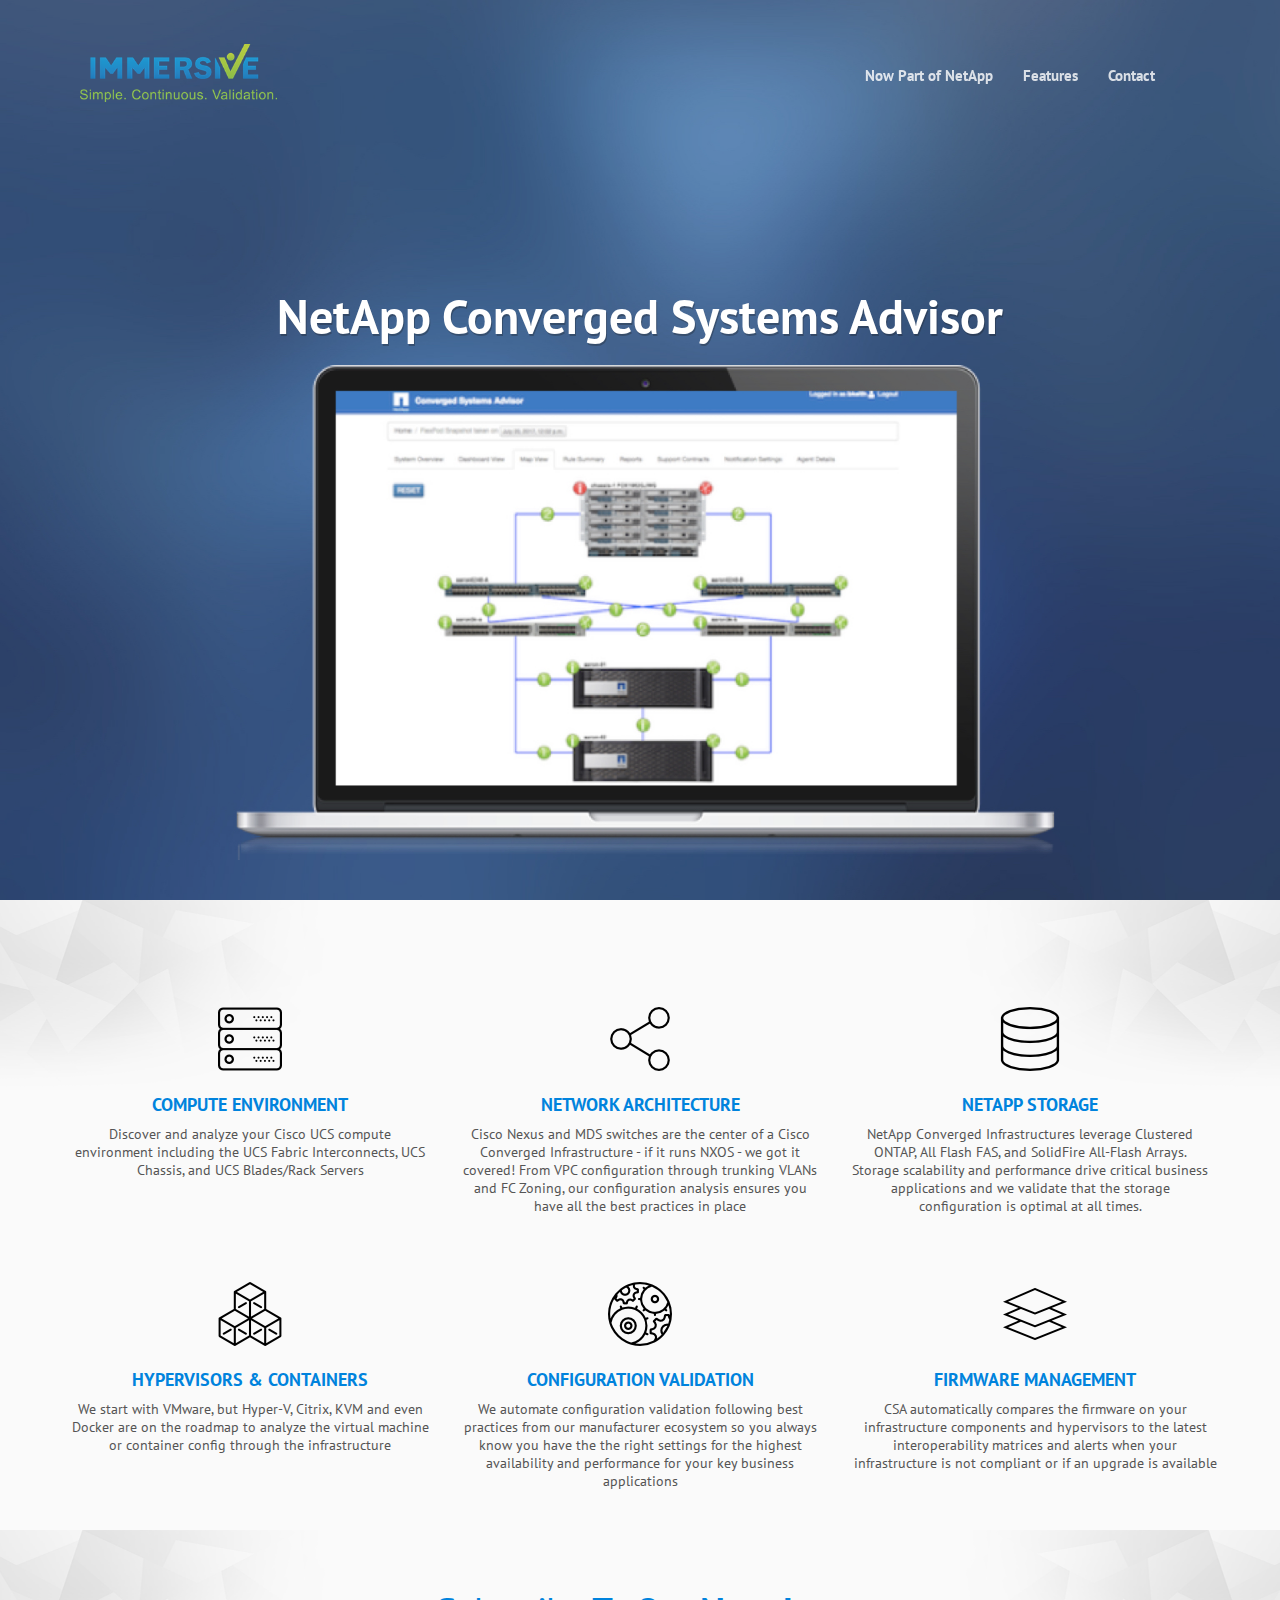
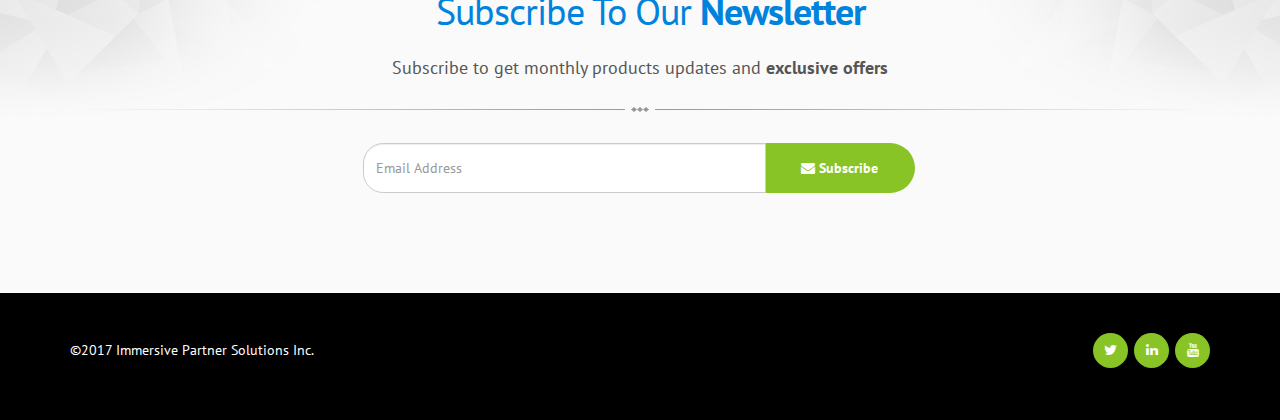
==== commit 9f8bdb26: "remove line" ====
--- a/index.html
+++ b/index.html
@@ -289,9 +289,6 @@
 		</div>
 		<!-- /SECTION: Newletter
 		================================================== -->	
-
-
-		================================================== -->
 
 	</div>
 </div>
